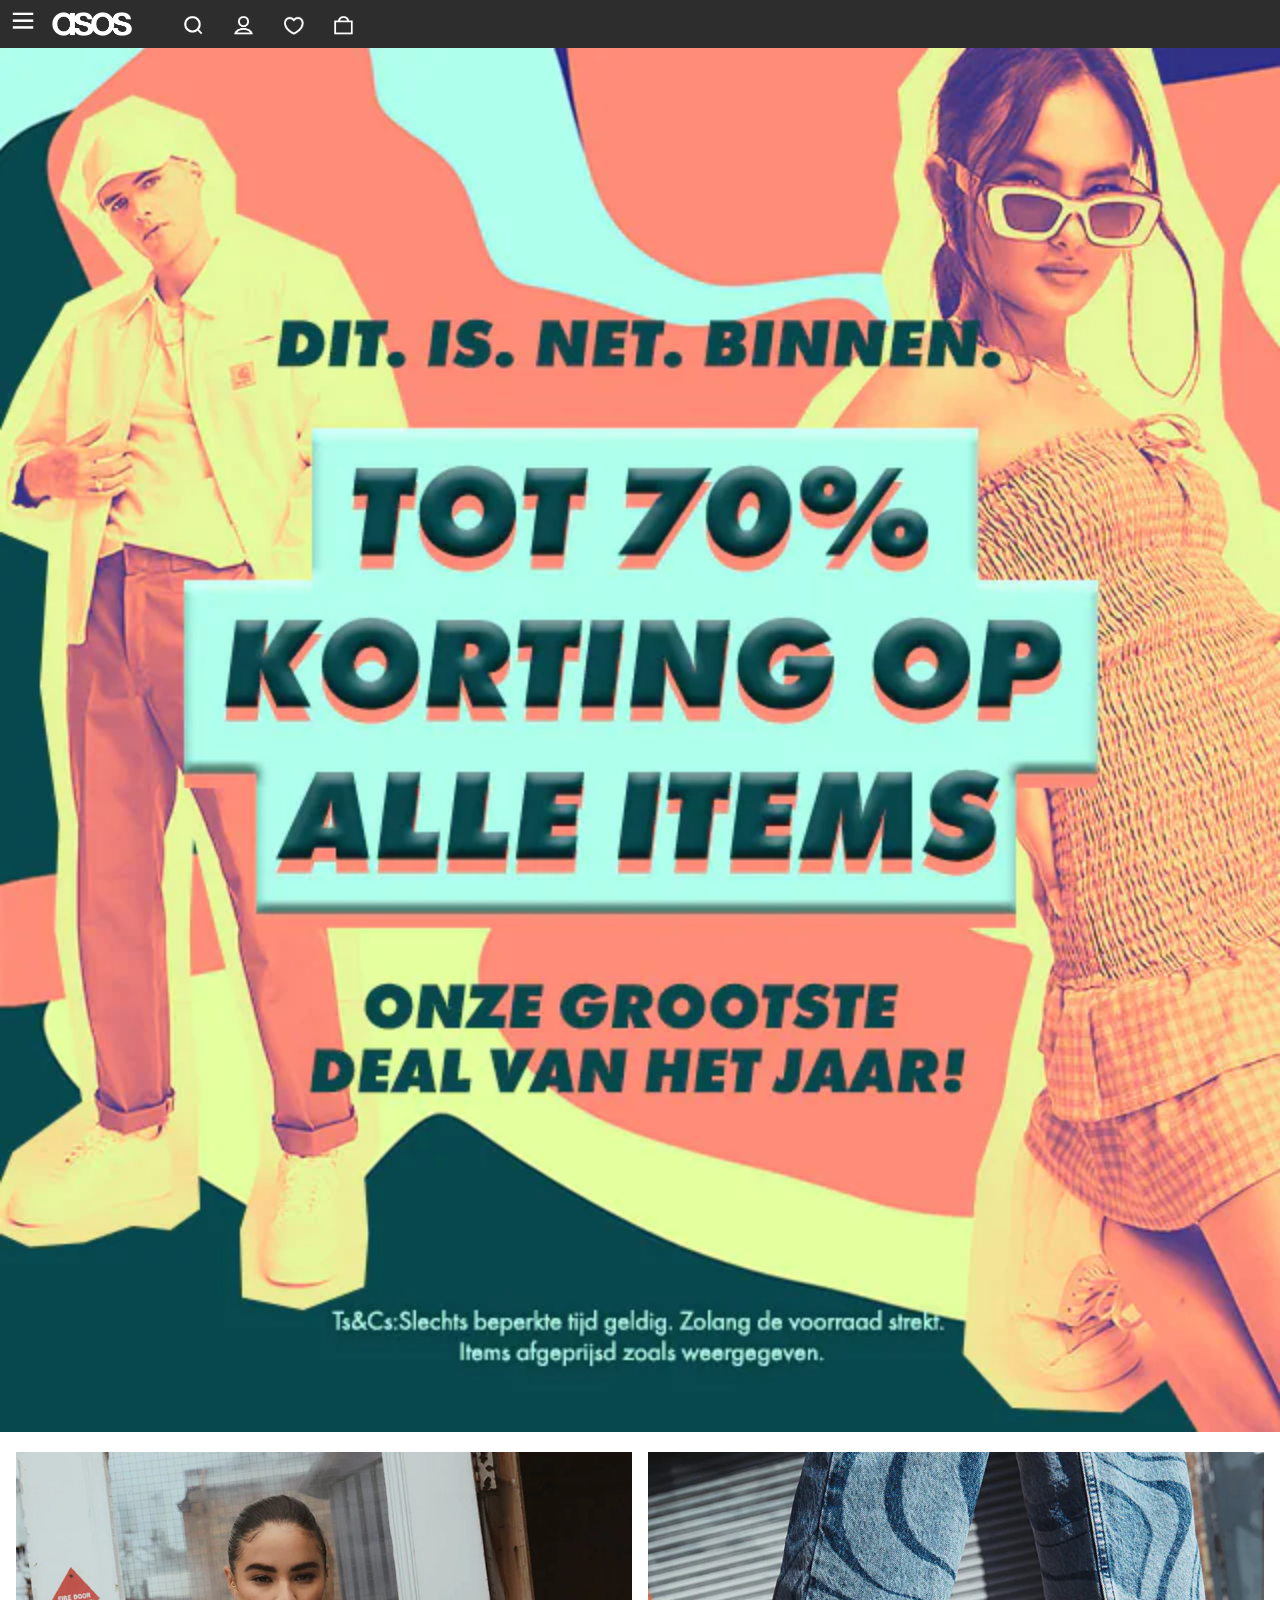
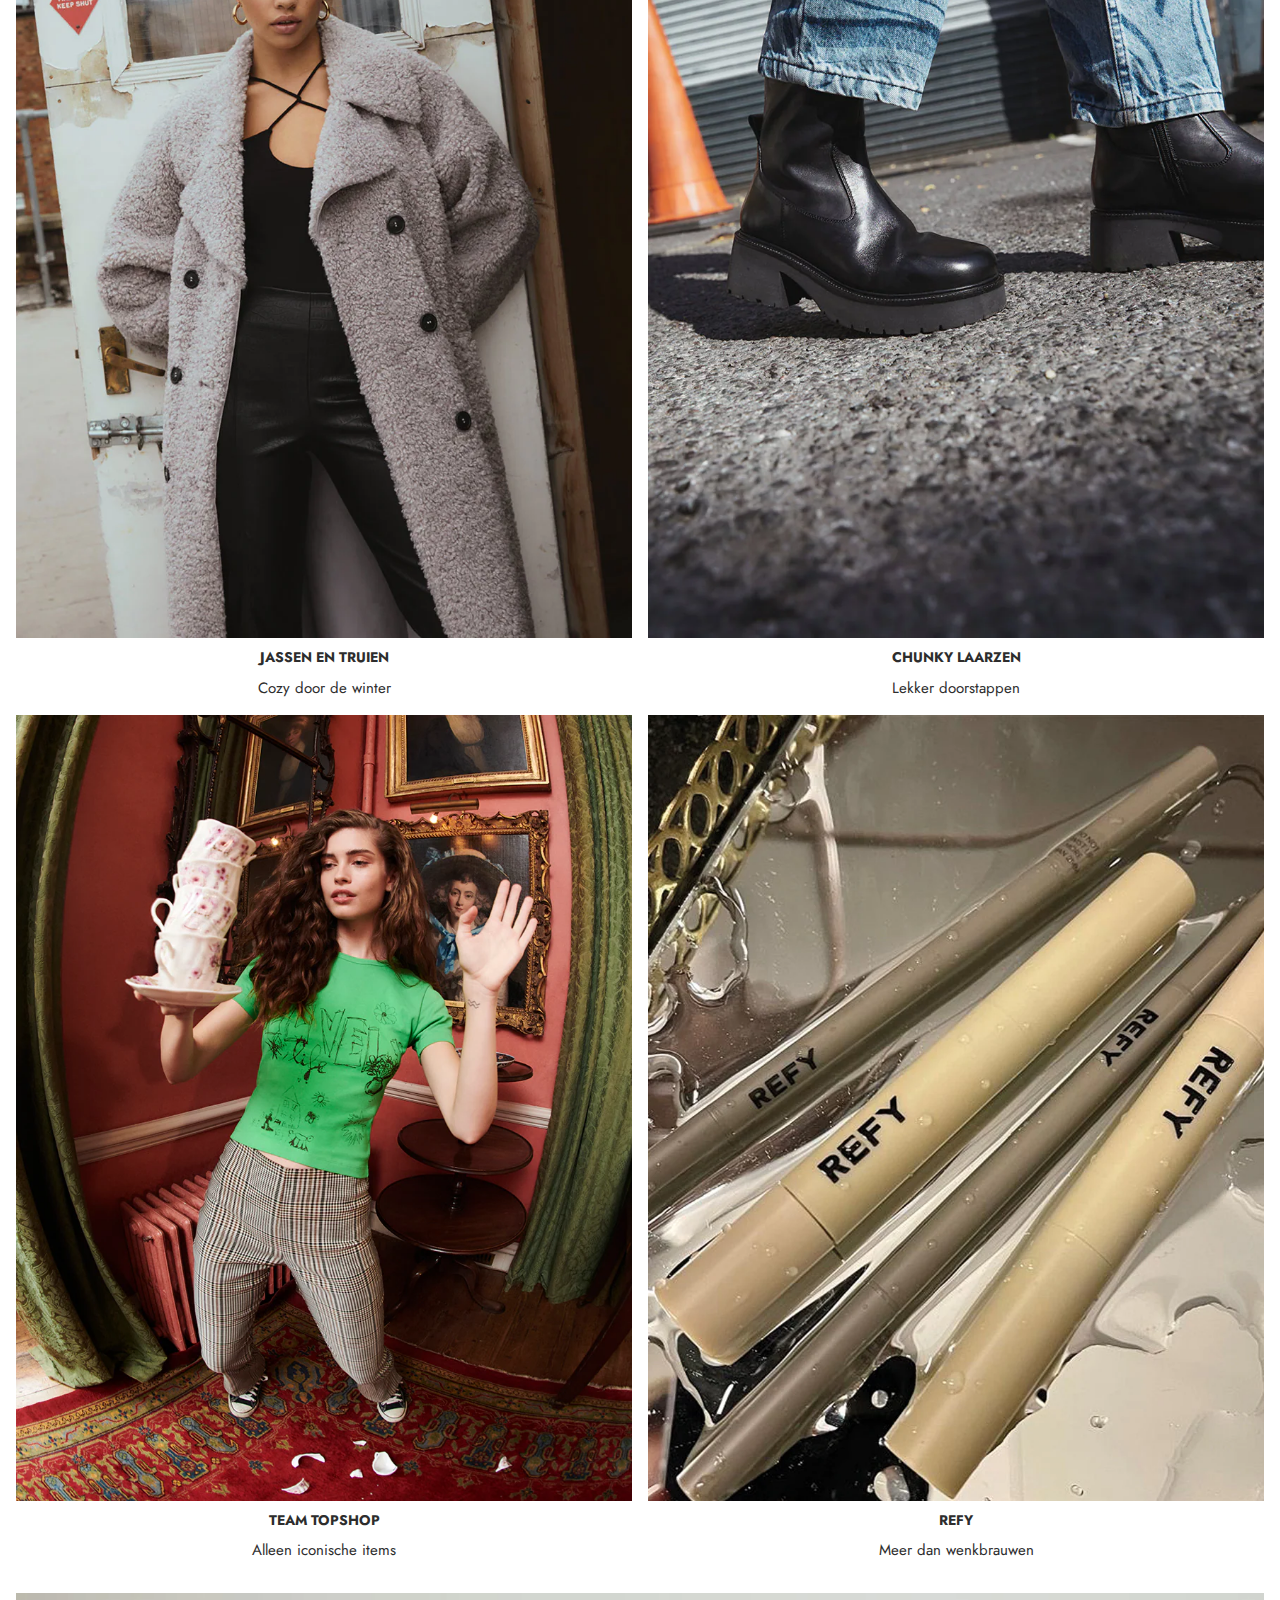
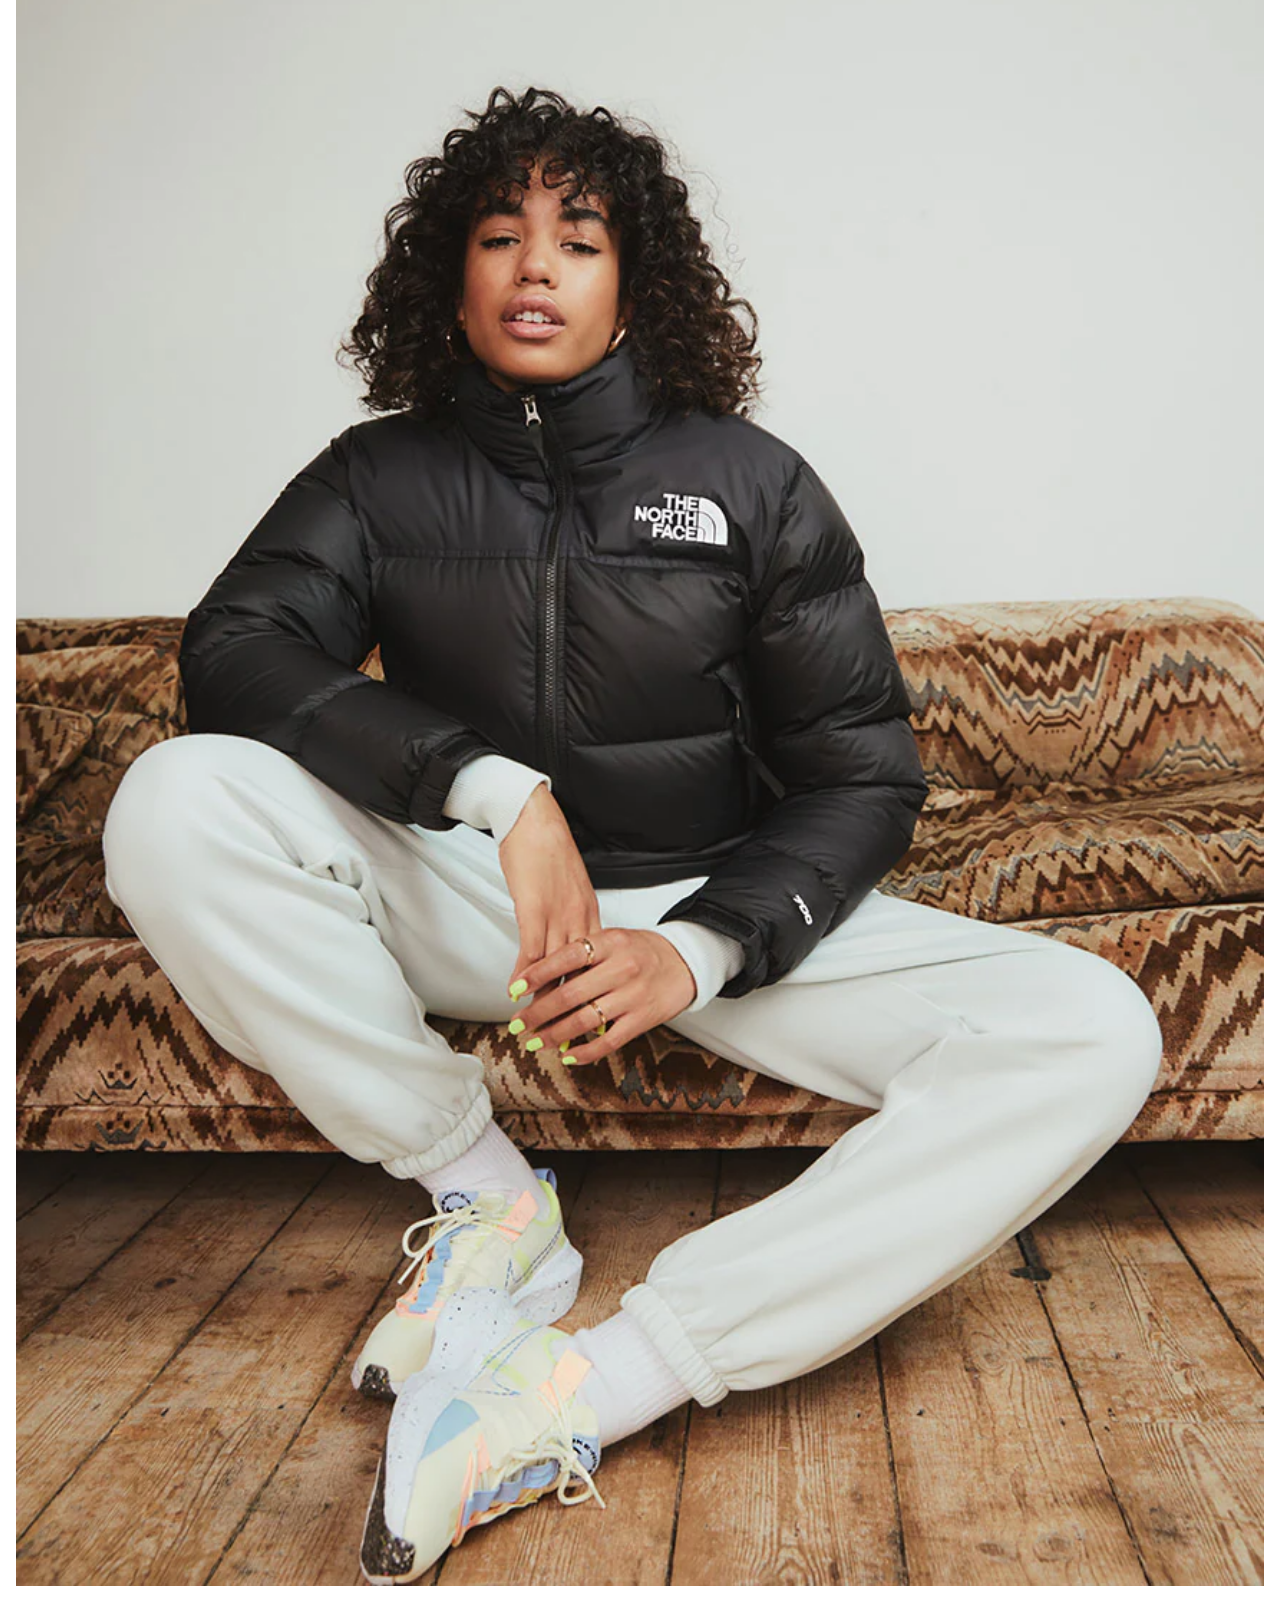
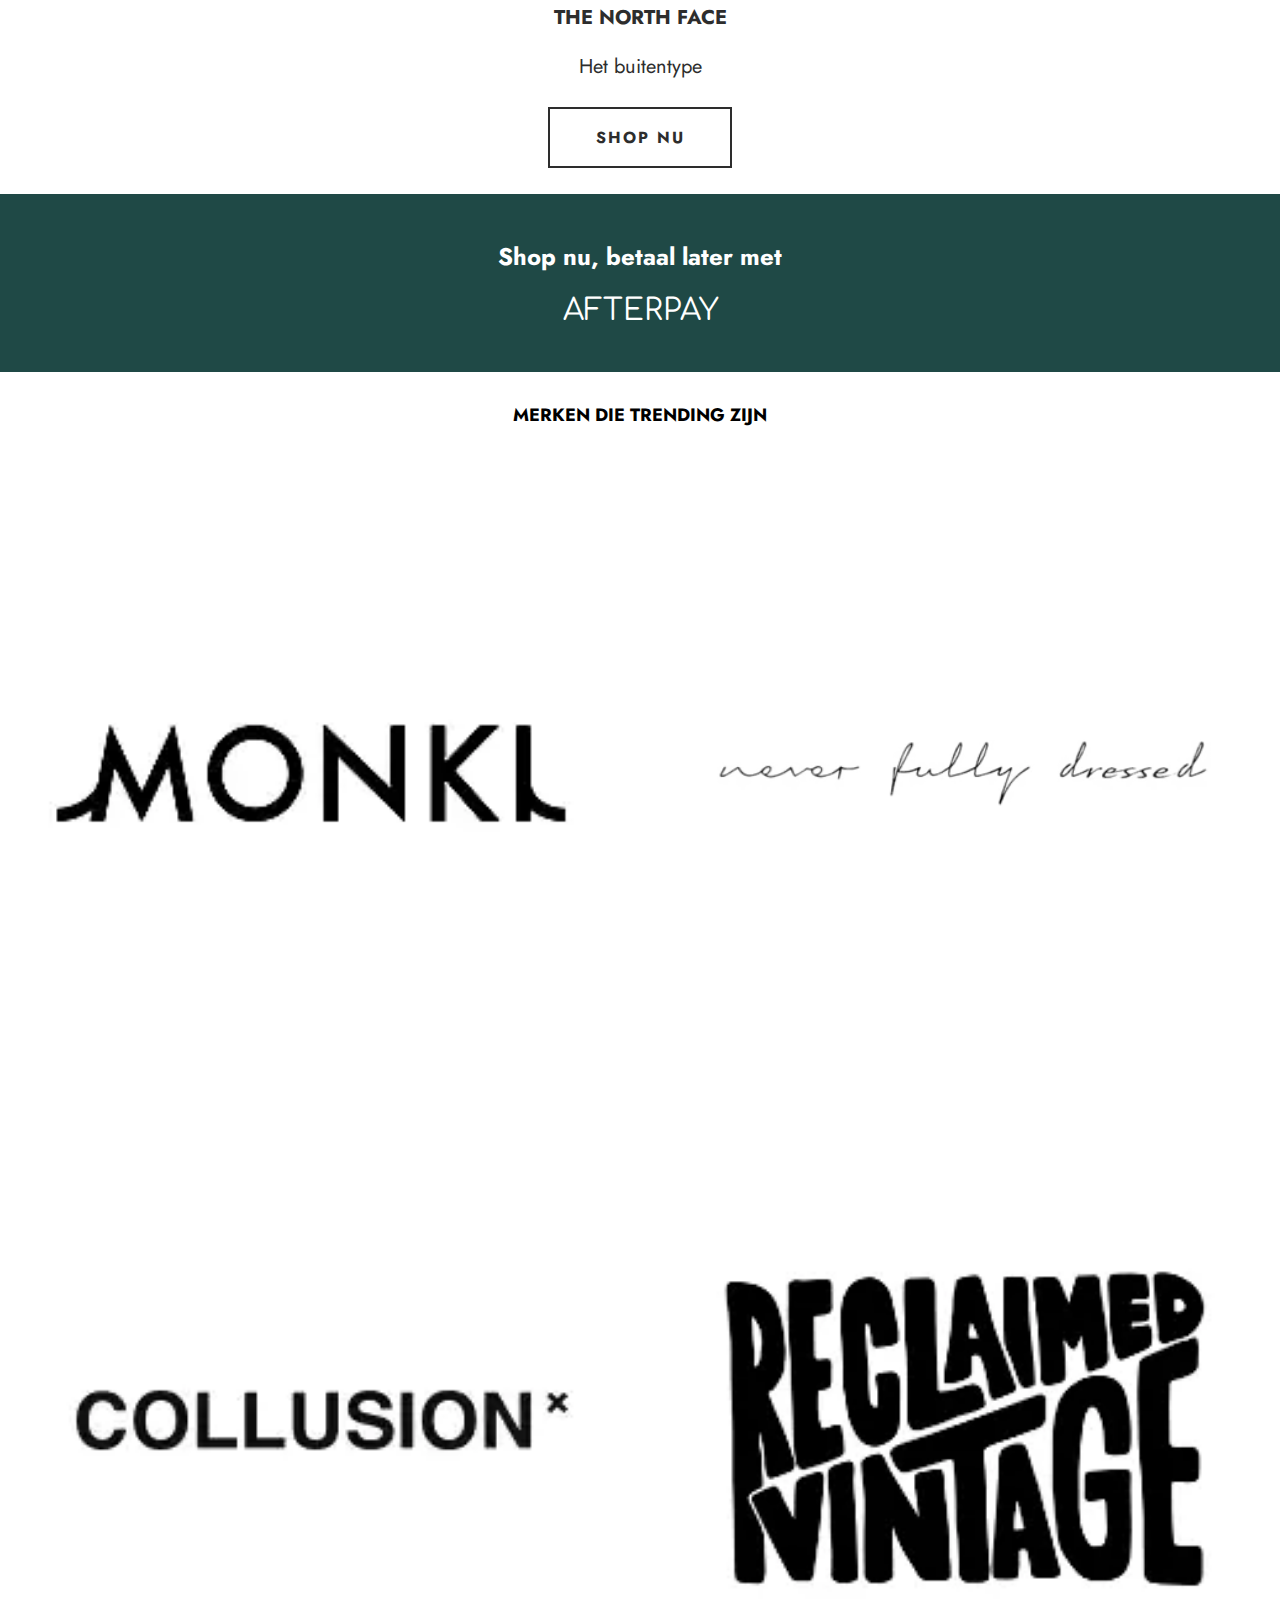
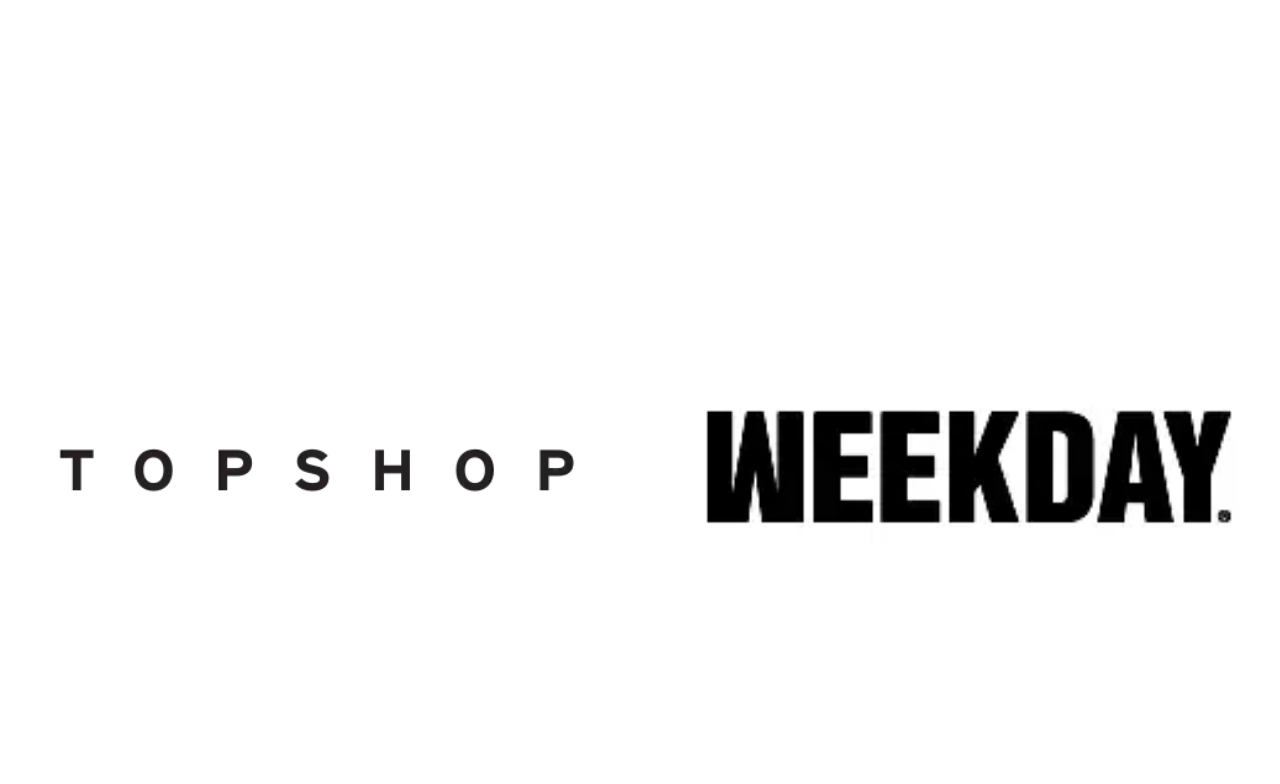
==== index.html @ 7cd79c4d "Add files via upload" ====
<!DOCTYPE html>
<html lang="en">

<head>
    <meta charset="UTF-8">
    <meta http-equiv="X-UA-Compatible" content="IE=edge">
    <meta name="viewport" content="width=device-width, initial-scale=1.0">
    <title>Asos home</title>
    <link rel="stylesheet" href="css/styles.css">
    <link rel="preconnect" href="https://fonts.googleapis.com">
    <link rel="preconnect" href="https://fonts.gstatic.com" crossorigin>
    <link href="https://fonts.googleapis.com/css2?family=Jost:wght@400;700&family=Spartan:wght@400;500&display=swap" rel="stylesheet">
    <link href="https://fonts.googleapis.com/css2?family=Comfortaa:wght@700&display=swap" rel="stylesheet">

</head>
</head>

<body>
    <header>
        <button><img src="images/hamburgermenu.jpg"></button>
        <a href="#"><img src="images/logo.png"></a>



        <nav>
            <ul>
                <li>
                    <a href="#"><img src="images/zoeken.png"></a>
                </li>

                <li>
                    <a href="#"><img src="images/mijnprofiel.png"></a>
                </li>

                <li>
                    <a href="#"><img src="images/favorieten.png"></a>
                </li>

                <li>
                    <a href="#"><img src="images/mandje.png"></a>
                </li>
            </ul>
        </nav>

    </header>

    <main>
        <img src="images/homefoto2.webp">

        <section>
            <ul>
                <li>
                    <h1>JASSEN EN TRUIEN</h1>
                    <p>Cozy door de winter</p>


                    <a href="#"> <img src="images/categorie1.webp"></a>
                </li>

                <li>
                    <h1>CHUNKY LAARZEN</h1>
                    <p>Lekker doorstappen</p>

                    <a href="#"> <img src="images/categorie2.webp"></a>
                </li>

                <li>
                    <h1>TEAM TOPSHOP</h1>
                    <p>Alleen iconische items</p>

                    <a href="#"> <img src="images/categorie3.webp"></a>
                </li>

                <li>
                    <h1>REFY</h1>
                    <p>Meer dan wenkbrauwen</p>

                    <a href="#"> <img src="images/categorie4.webp"></a>
                </li>






        </section>

        <section>
            <img src="images/thenorthface.webp">
            <h1>THE NORTH FACE</h1>
            <p>Het buitentype</p>
            <button>SHOP NU</button>
        </section>

        <section>
            <h2>Shop nu, betaal later met</h2>
            <p>AFTERPAY</p>

        </section>

        <section>
            <h1>MERKEN DIE TRENDING ZIJN</h1>
            <img src="images/monki.webp">
            <img src="images/neverfullydressed.webp">
            <img src="images/collusion.webp">
            <img src="images/reclaimedvintage.webp">
            <img src="images/topshop.webp">
            <img src="images/weekday.webp">
        </section>
    </main>
    <footer>

    </footer>
</body>

</html>
---- css/styles.css ----
body {
                margin: 0;
                padding: 3em 0 0 0;
                box-sizing: border-box;
            }
            
            header {
                position: fixed;
                left: 0;
                right: 0;
                top: 0;
                z-index: 10;
                display: flex;
                background-color: #2d2d2d;
                height: 3em;
            }
            /* logo */
            
            header>a {
                width: 5em;
                margin: 0.75em;
            }
            
            header>a img {
                width: 100%;
                height: auto;
            }
            /* button */
            
            header button {
                appearance: none;
                border: none;
                padding: 0;
                height: 3em;
                width: 3em;
            }
            
            header button img {
                height: 100%;
                width: auto;
            }
            /* utilities menu */
            
            header ul {
                display: flex;
                gap: 50px;
                list-style: none;
                margin: 0.5;
                padding: 0;
                height: 100%;
            }
            
            header ul li {
                height: 80%;
            }
            
            header ul li a {
                display: block;
                height: 100%;
                padding: 70%;
            }
            
            header ul a img {
                position: absolute;
                margin-left: 40px;
                height: 40%;
                width: auto;
            }
            
            main img {
                width: 100%;
                height: auto;
            }
            /* categories */
            
            main section {
                padding: 1em;
            }
            
            main section ul {
                margin: 0;
                padding: 0;
                list-style: none;
                display: grid;
                grid-template-columns: 1fr 1fr;
                gap: 1em;
            }
            
            main section ul li {
                display: flex;
                flex-direction: column-reverse;
            }
            
            main section ul a img {
                width: 100%;
                height: auto;
                display: block;
            }
            
            section:first-of-type h1 {
                font-family: 'Jost', sans-serif;
                color: #2d2d2d;
                font-size: 14px;
                display: flex;
                justify-content: center;
            }
            
            section:first-of-type p {
                font-family: 'Jost', sans-serif;
                color: #2d2d2d;
                font-size: 15px;
                display: flex;
                justify-content: center;
                order: -2;
                margin: 0;
            }
            
            section:nth-of-type(2) h1 {
                display: flex;
                justify-content: center;
                font-size: 20px;
                position: relative;
                font-family: 'Jost', sans-serif;
                color: #2d2d2d;
            }
            
            section:nth-of-type(2) p {
                display: flex;
                justify-content: center;
                font-size: 20px;
                position: relative;
                font-family: 'Jost', sans-serif;
                color: #2d2d2d;
            }
            
            section:nth-of-type(2) button {
                border: 2px solid#2d2d2d;
                margin: 6px 0px 10px;
                padding: 9px 14px;
                background-color: white;
                font-family: 'Jost', sans-serif;
                color: #2d2d2d;
                min-width: 184px;
                min-height: 44px;
                font-size: 16px;
                line-height: 39px;
                font-weight: 700;
                letter-spacing: 2px;
                position: relative;
                left: calc(50% - 92px);
            }
            
            section:nth-of-type(3) {
                background-color: rgb(31, 73, 70);
                padding: 25px;
                font-family: 'Jost', sans-serif;
                color: white;
                display: flex;
                flex-direction: column;
                align-items: center;
            }
            
            section:nth-of-type(3) p {
                font-family: 'Comfortaa', cursive;
                font-size: 30px;
                display: flex;
                justify-content: center;
                margin: 0;
                margin-bottom: 20px;
            }
            
            section:nth-of-type(4) h1 {
                font-size: 18px;
                font-family: 'Jost', sans-serif;
                margin-top: 30px;
                grid-column: 1/-1;
                text-align: center;
            }
            
            section:nth-of-type(4) {
                display: flex;
                margin: 0;
                padding: 0;
                list-style: none;
                display: grid;
                grid-template-columns: 1fr 1fr;
                gap: 1em;
            }
            
            footer {
                background-color: grey;
            }
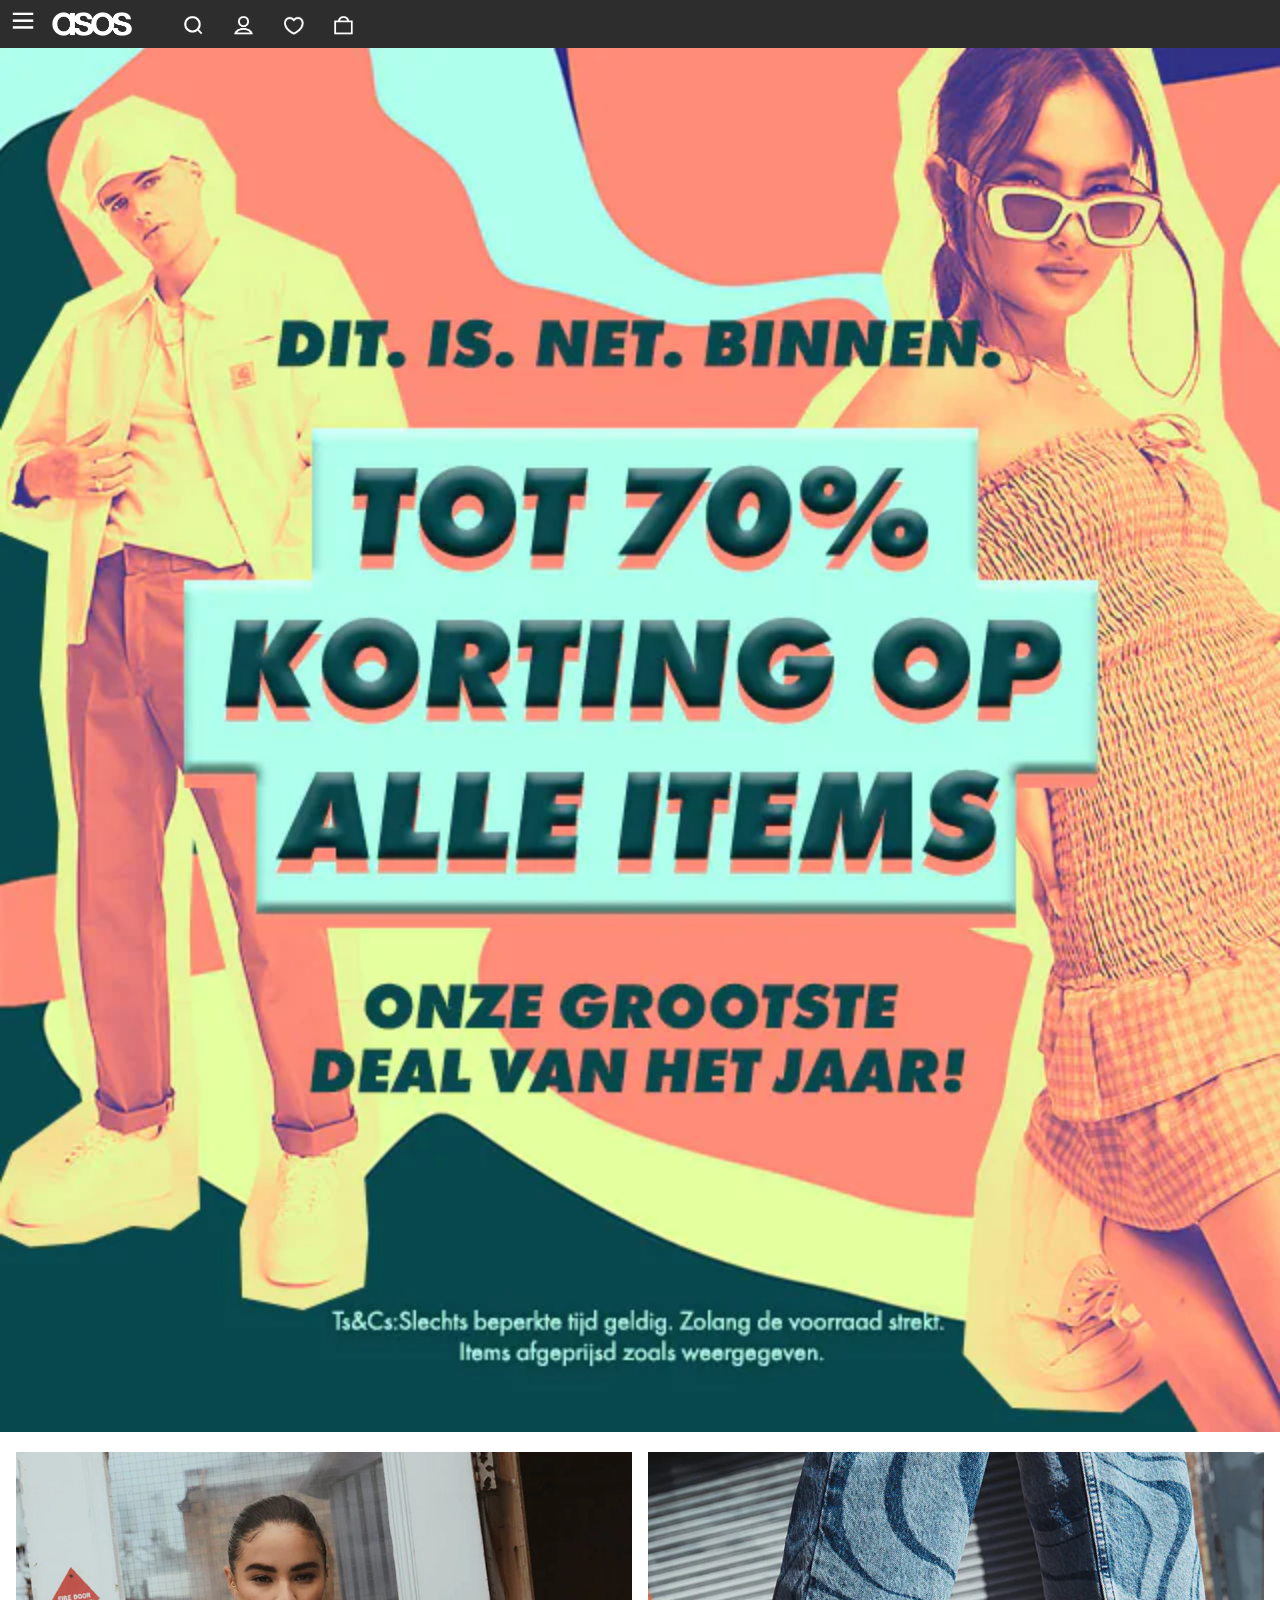
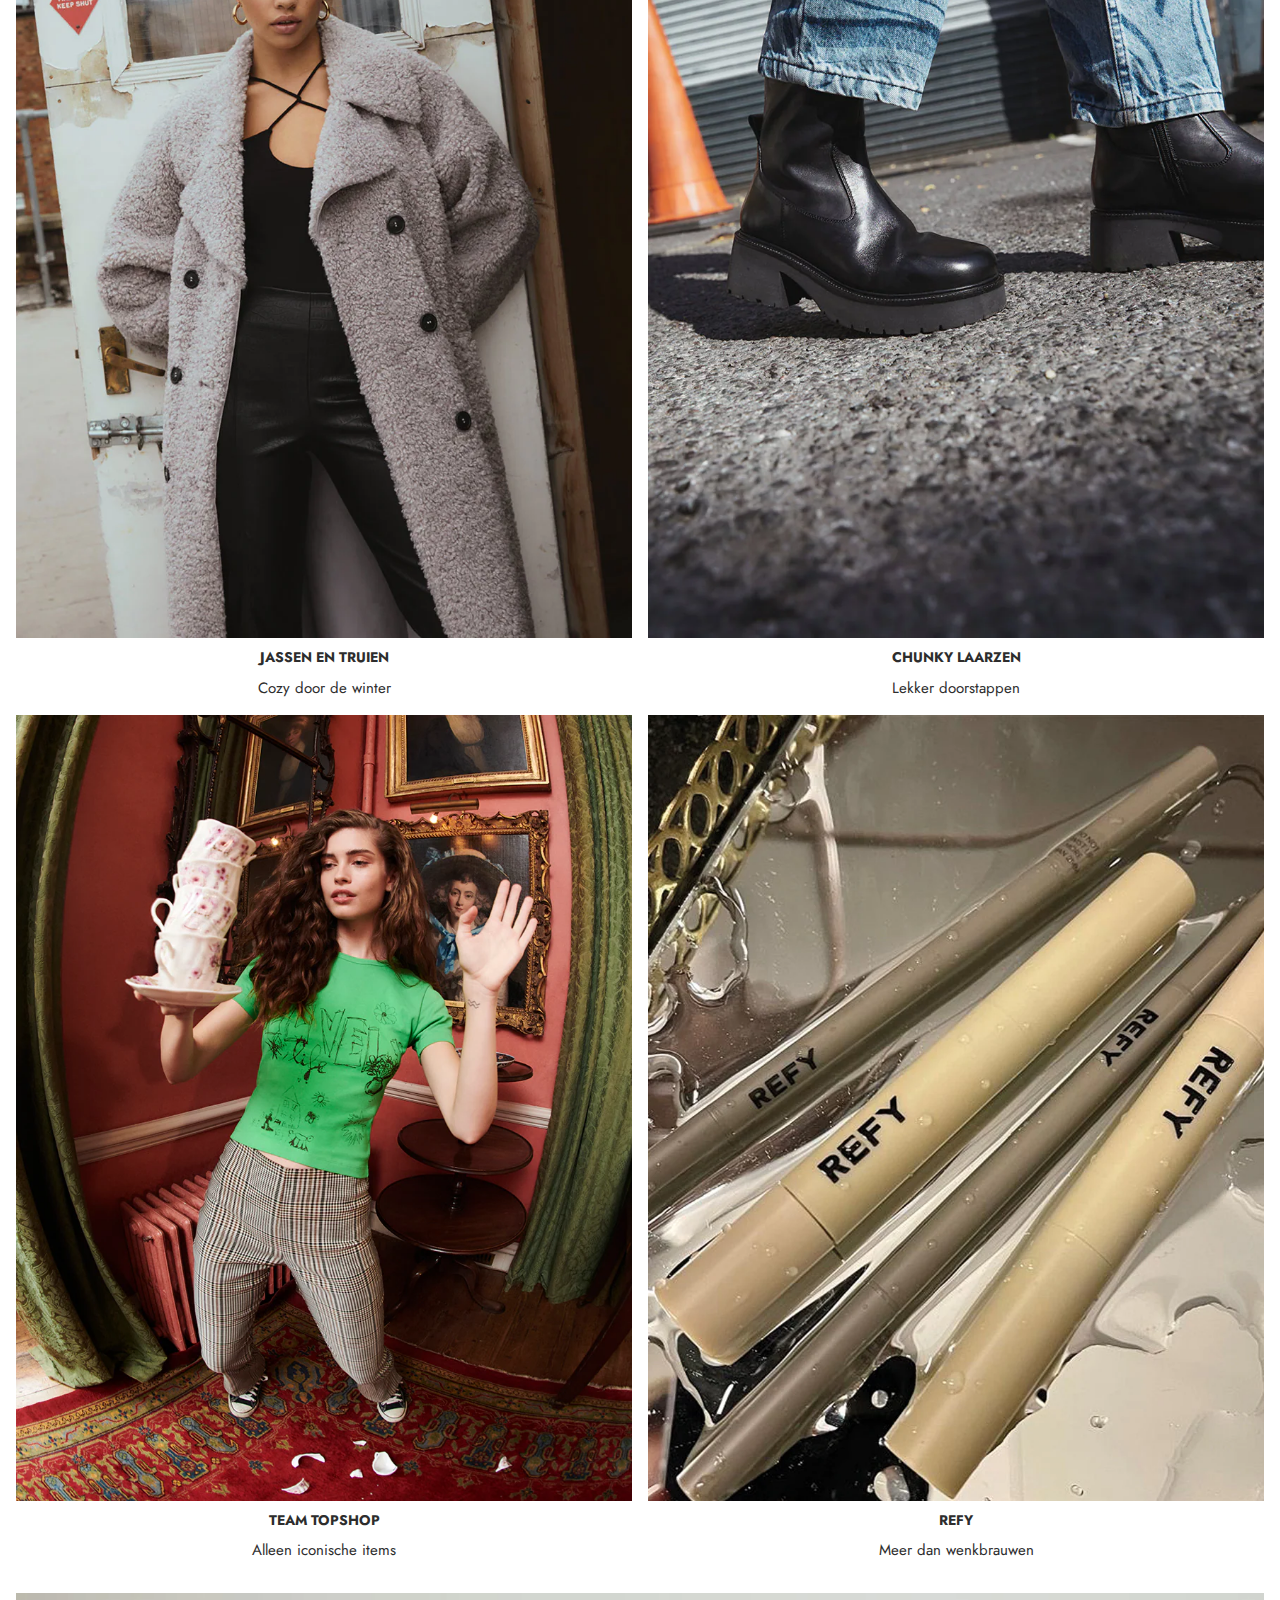
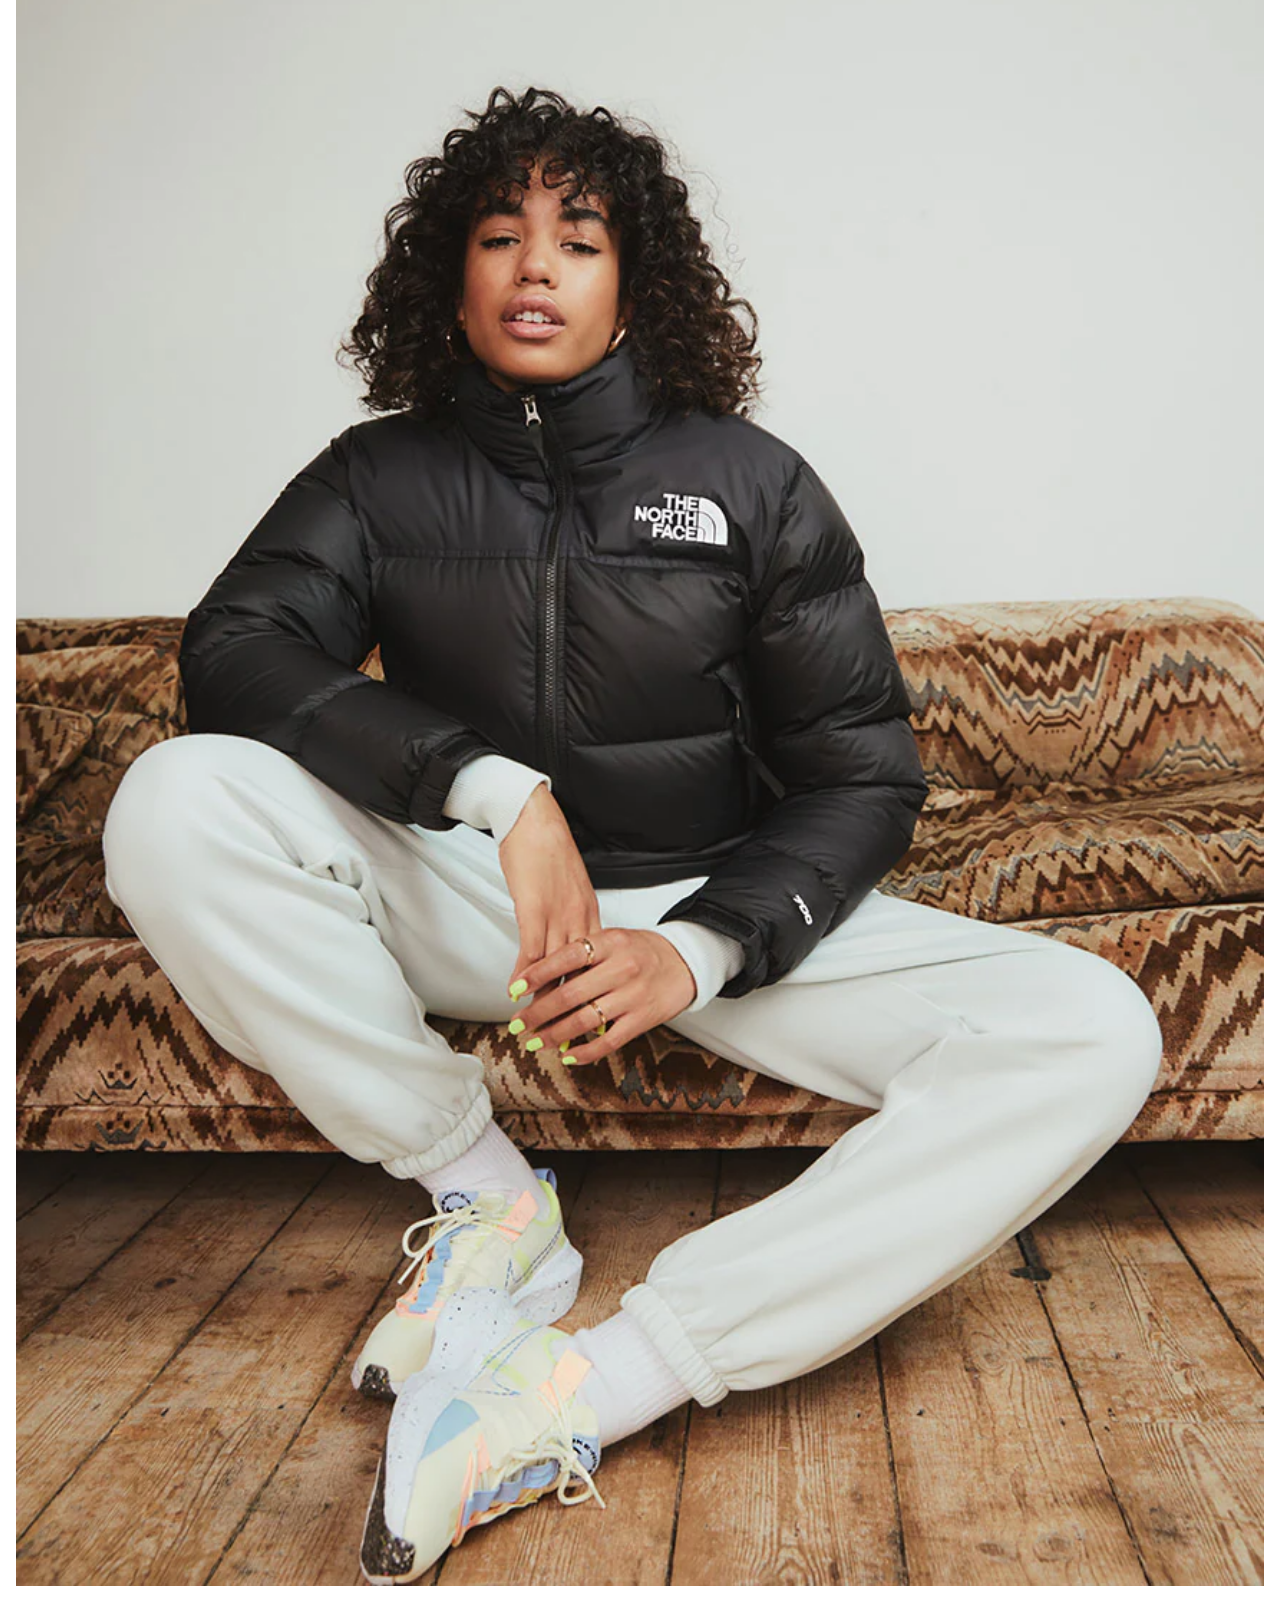
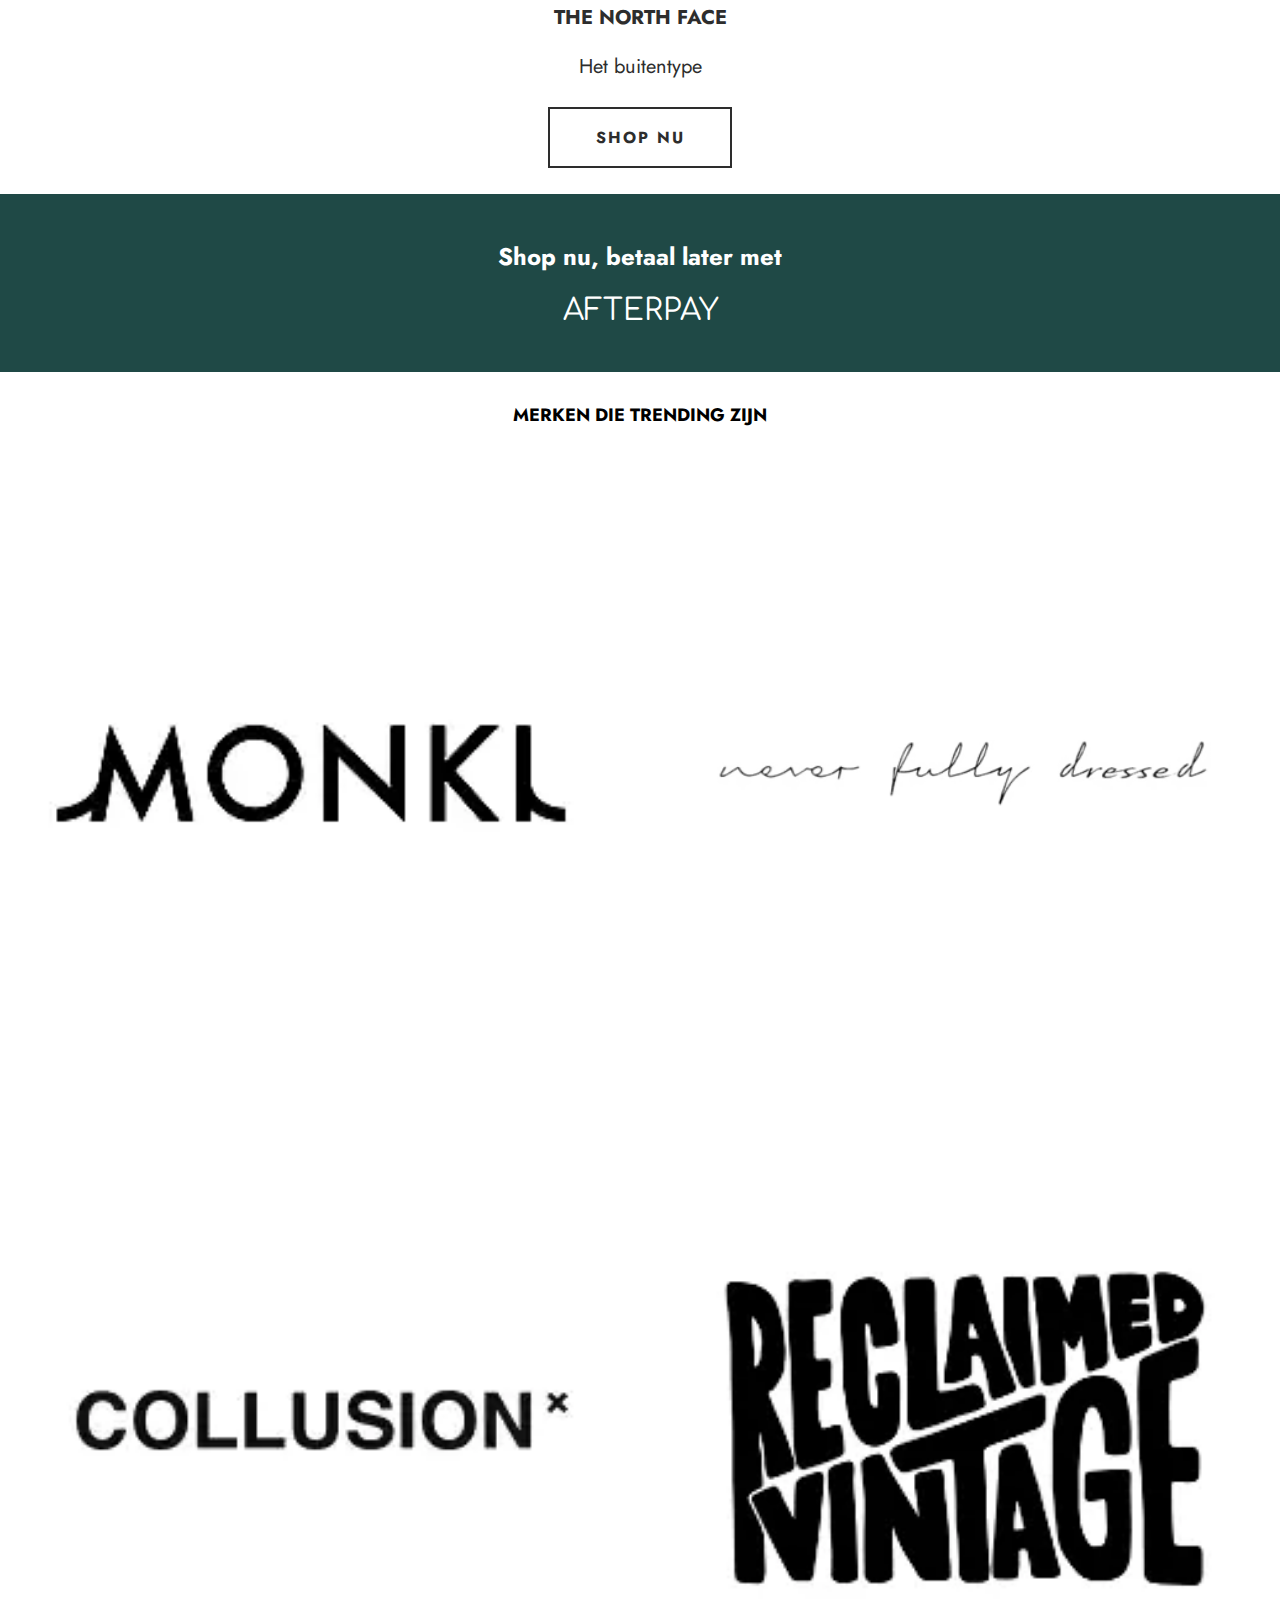
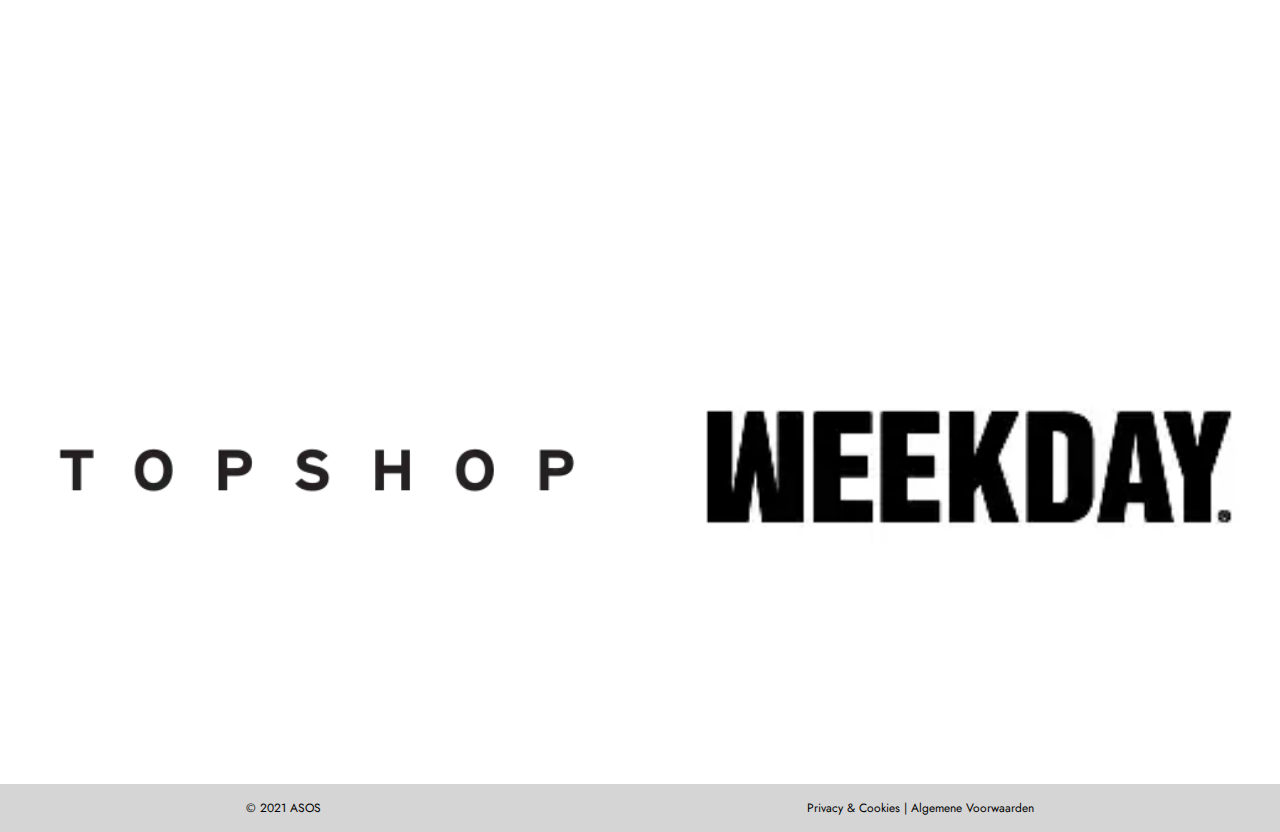
==== commit 20af1e6a: "Add files via upload" ====
--- a/index.html
+++ b/index.html
@@ -7,8 +7,6 @@
     <meta name="viewport" content="width=device-width, initial-scale=1.0">
     <title>Asos home</title>
     <link rel="stylesheet" href="css/styles.css">
-    <link rel="preconnect" href="https://fonts.googleapis.com">
-    <link rel="preconnect" href="https://fonts.gstatic.com" crossorigin>
     <link href="https://fonts.googleapis.com/css2?family=Jost:wght@400;700&family=Spartan:wght@400;500&display=swap" rel="stylesheet">
     <link href="https://fonts.googleapis.com/css2?family=Comfortaa:wght@700&display=swap" rel="stylesheet">
 
@@ -18,7 +16,7 @@
 <body>
     <header>
         <button><img src="images/hamburgermenu.jpg"></button>
-        <a href="#"><img src="images/logo.png"></a>
+        <a href="index.html"><img src="images/logo.png"></a>
 
 
 
@@ -89,7 +87,9 @@
             <img src="images/thenorthface.webp">
             <h1>THE NORTH FACE</h1>
             <p>Het buitentype</p>
-            <button>SHOP NU</button>
+            <a href="product.html"><button>SHOP NU</button></a>
+
+
         </section>
 
         <section>
@@ -109,6 +109,8 @@
         </section>
     </main>
     <footer>
+        <p>© 2021 ASOS</p>
+        <p>Privacy & Cookies | Algemene Voorwaarden</p>
 
     </footer>
 </body>
--- a/css/styles.css
+++ b/css/styles.css
@@ -1,192 +1,422 @@
-            body {
-                margin: 0;
-                padding: 3em 0 0 0;
-                box-sizing: border-box;
-            }
-            
-            header {
-                position: fixed;
-                left: 0;
-                right: 0;
-                top: 0;
-                z-index: 10;
-                display: flex;
-                background-color: #2d2d2d;
-                height: 3em;
-            }
-            /* logo */
-            
-            header>a {
-                width: 5em;
-                margin: 0.75em;
-            }
-            
-            header>a img {
-                width: 100%;
-                height: auto;
-            }
-            /* button */
-            
-            header button {
-                appearance: none;
-                border: none;
-                padding: 0;
-                height: 3em;
-                width: 3em;
-            }
-            
-            header button img {
-                height: 100%;
-                width: auto;
-            }
-            /* utilities menu */
-            
-            header ul {
-                display: flex;
-                gap: 50px;
-                list-style: none;
-                margin: 0.5;
-                padding: 0;
-                height: 100%;
-            }
-            
-            header ul li {
-                height: 80%;
-            }
-            
-            header ul li a {
-                display: block;
-                height: 100%;
-                padding: 70%;
-            }
-            
-            header ul a img {
-                position: absolute;
-                margin-left: 40px;
-                height: 40%;
-                width: auto;
-            }
-            
-            main img {
-                width: 100%;
-                height: auto;
-            }
-            /* categories */
-            
-            main section {
-                padding: 1em;
-            }
-            
-            main section ul {
-                margin: 0;
-                padding: 0;
-                list-style: none;
-                display: grid;
-                grid-template-columns: 1fr 1fr;
-                gap: 1em;
-            }
-            
-            main section ul li {
-                display: flex;
-                flex-direction: column-reverse;
-            }
-            
-            main section ul a img {
-                width: 100%;
-                height: auto;
-                display: block;
-            }
-            
-            section:first-of-type h1 {
-                font-family: 'Jost', sans-serif;
-                color: #2d2d2d;
-                font-size: 14px;
-                display: flex;
-                justify-content: center;
-            }
-            
-            section:first-of-type p {
-                font-family: 'Jost', sans-serif;
-                color: #2d2d2d;
-                font-size: 15px;
-                display: flex;
-                justify-content: center;
-                order: -2;
-                margin: 0;
-            }
-            
-            section:nth-of-type(2) h1 {
-                display: flex;
-                justify-content: center;
-                font-size: 20px;
-                position: relative;
-                font-family: 'Jost', sans-serif;
-                color: #2d2d2d;
-            }
-            
-            section:nth-of-type(2) p {
-                display: flex;
-                justify-content: center;
-                font-size: 20px;
-                position: relative;
-                font-family: 'Jost', sans-serif;
-                color: #2d2d2d;
-            }
-            
-            section:nth-of-type(2) button {
-                border: 2px solid#2d2d2d;
-                margin: 6px 0px 10px;
-                padding: 9px 14px;
-                background-color: white;
-                font-family: 'Jost', sans-serif;
-                color: #2d2d2d;
-                min-width: 184px;
-                min-height: 44px;
-                font-size: 16px;
-                line-height: 39px;
-                font-weight: 700;
-                letter-spacing: 2px;
-                position: relative;
-                left: calc(50% - 92px);
-            }
-            
-            section:nth-of-type(3) {
-                background-color: rgb(31, 73, 70);
-                padding: 25px;
-                font-family: 'Jost', sans-serif;
-                color: white;
-                display: flex;
-                flex-direction: column;
-                align-items: center;
-            }
-            
-            section:nth-of-type(3) p {
-                font-family: 'Comfortaa', cursive;
-                font-size: 30px;
-                display: flex;
-                justify-content: center;
-                margin: 0;
-                margin-bottom: 20px;
-            }
-            
-            section:nth-of-type(4) h1 {
-                font-size: 18px;
-                font-family: 'Jost', sans-serif;
-                margin-top: 30px;
-                grid-column: 1/-1;
-                text-align: center;
-            }
-            
-            section:nth-of-type(4) {
-                display: flex;
-                margin: 0;
-                padding: 0;
-                list-style: none;
-                display: grid;
-                grid-template-columns: 1fr 1fr;
-                gap: 1em;
-            }
-            
-            footer {
-                background-color: grey;
-            }+                                body {
+                                    margin: 0;
+                                    padding: 3em 0 0 0;
+                                    box-sizing: border-box;
+                                }
+                                
+                                header {
+                                    position: fixed;
+                                    left: 0;
+                                    right: 0;
+                                    top: 0;
+                                    z-index: 10;
+                                    display: flex;
+                                    background-color: #2d2d2d;
+                                    height: 3em;
+                                }
+                                /* logo */
+                                
+                                header>a {
+                                    width: 5em;
+                                    margin: 0.75em;
+                                }
+                                
+                                header>a img {
+                                    width: 100%;
+                                    height: auto;
+                                }
+                                /* button */
+                                
+                                header button {
+                                    appearance: none;
+                                    border: none;
+                                    padding: 0;
+                                    height: 3em;
+                                    width: 3em;
+                                }
+                                
+                                header button img {
+                                    height: 100%;
+                                    width: auto;
+                                }
+                                /* utilities menu */
+                                
+                                header ul {
+                                    display: flex;
+                                    gap: 50px;
+                                    list-style: none;
+                                    margin: 0.5;
+                                    padding: 0;
+                                    height: 100%;
+                                }
+                                
+                                header ul li {
+                                    height: 80%;
+                                }
+                                
+                                header ul li a {
+                                    display: block;
+                                    height: 100%;
+                                    padding: 70%;
+                                }
+                                
+                                header ul a img {
+                                    position: absolute;
+                                    margin-left: 40px;
+                                    height: 40%;
+                                    width: auto;
+                                }
+                                
+                                main img {
+                                    width: 100%;
+                                    height: auto;
+                                }
+                                /* categories */
+                                
+                                main section {
+                                    padding: 1em;
+                                }
+                                
+                                main section ul {
+                                    margin: 0;
+                                    padding: 0;
+                                    list-style: none;
+                                    display: grid;
+                                    grid-template-columns: 1fr 1fr;
+                                    gap: 1em;
+                                }
+                                
+                                main section ul li {
+                                    display: flex;
+                                    flex-direction: column-reverse;
+                                }
+                                
+                                main section ul a img {
+                                    width: 100%;
+                                    height: auto;
+                                    display: block;
+                                }
+                                
+                                section:first-of-type h1 {
+                                    font-family: 'Jost', sans-serif;
+                                    color: #2d2d2d;
+                                    font-size: 14px;
+                                    display: flex;
+                                    justify-content: center;
+                                }
+                                
+                                section:first-of-type p {
+                                    font-family: 'Jost', sans-serif;
+                                    color: #2d2d2d;
+                                    font-size: 15px;
+                                    display: flex;
+                                    justify-content: center;
+                                    order: -2;
+                                    margin: 0;
+                                }
+                                
+                                section:nth-of-type(2) h1 {
+                                    display: flex;
+                                    justify-content: center;
+                                    font-size: 20px;
+                                    position: relative;
+                                    font-family: 'Jost', sans-serif;
+                                    color: #2d2d2d;
+                                }
+                                
+                                section:nth-of-type(2) p {
+                                    display: flex;
+                                    justify-content: center;
+                                    font-size: 20px;
+                                    position: relative;
+                                    font-family: 'Jost', sans-serif;
+                                    color: #2d2d2d;
+                                }
+                                
+                                section:nth-of-type(2) button {
+                                    border: 2px solid#2d2d2d;
+                                    margin: 6px 0px 10px;
+                                    padding: 9px 14px;
+                                    background-color: white;
+                                    font-family: 'Jost', sans-serif;
+                                    color: #2d2d2d;
+                                    min-width: 184px;
+                                    min-height: 44px;
+                                    font-size: 16px;
+                                    line-height: 39px;
+                                    font-weight: 700;
+                                    letter-spacing: 2px;
+                                    position: relative;
+                                    left: calc(50% - 92px);
+                                }
+                                
+                                section:nth-of-type(2) button:hover {
+                                    background-color: black;
+                                    border: 2px solid black;
+                                    color: white;
+                                }
+                                
+                                section:nth-of-type(2) button:active {
+                                    background-color: black;
+                                    border: 2px solid black;
+                                    color: white;
+                                }
+                                
+                                section:nth-of-type(3) {
+                                    background-color: rgb(31, 73, 70);
+                                    padding: 25px;
+                                    font-family: 'Jost', sans-serif;
+                                    color: white;
+                                    display: flex;
+                                    flex-direction: column;
+                                    align-items: center;
+                                }
+                                
+                                section:nth-of-type(3) p {
+                                    font-family: 'Comfortaa', cursive;
+                                    font-size: 30px;
+                                    display: flex;
+                                    justify-content: center;
+                                    margin: 0;
+                                    margin-bottom: 20px;
+                                }
+                                
+                                section:last-of-type h1 {
+                                    font-size: 18px;
+                                    font-family: 'Jost', sans-serif;
+                                    margin-top: 30px;
+                                    grid-column: 1/-1;
+                                    text-align: center;
+                                }
+                                
+                                section:last-of-type {
+                                    display: flex;
+                                    margin: 0;
+                                    padding: 0;
+                                    list-style: none;
+                                    display: grid;
+                                    grid-template-columns: 1fr 1fr;
+                                    gap: 1em;
+                                }
+                                
+                                footer {
+                                    background-color: rgb(213, 213, 213);
+                                    padding: 3px;
+                                    display: flex;
+                                    vertical-align: baseline;
+                                    justify-content: space-around;
+                                }
+                                
+                                footer p {
+                                    font-family: 'Jost', sans-serif;
+                                    font-size: 12px;
+                                }
+                                /* product pagina */
+                                /******************************/
+                                /* DE CAROCARROUSEL CONTAINER */
+                                /******************************/
+                                
+                                .caroCarrousel {
+                                    /* basis waarden die door de hele carrousel gebruikt worden */
+                                    /* kun je zelf aanpassen */
+                                    position: relative;
+                                    outline: none;
+                                    padding: 0;
+                                    margin: 0;
+                                }
+                                /************************************/
+                                /* de carrousel elementen container */
+                                
+                                .caroCarrousel>ul {
+                                    margin: 0;
+                                    padding: 0;
+                                    list-style: none;
+                                    display: flex;
+                                    /* handmatig scrollen is mogelijk */
+                                    overflow: hidden;
+                                }
+                                /**************************/
+                                /* de carrousel elementen */
+                                
+                                .caroCarrousel>ul li {
+                                    flex-basis: 100%;
+                                    flex-shrink: 0;
+                                }
+                                /****************/
+                                /* DE BOLLETJES */
+                                /****************/
+                                /* de bolletjes container */
+                                
+                                .caroCarrousel nav ul {
+                                    position: absolute;
+                                    left: 2em;
+                                    right: 2em;
+                                    bottom: 0;
+                                    margin: 0;
+                                    padding: 2em;
+                                    list-style: none;
+                                    display: flex;
+                                    flex-wrap: wrap;
+                                    justify-content: center;
+                                }
+                                /* de bolletjes wrapper */
+                                
+                                .caroCarrousel nav li {
+                                    margin: .25em;
+                                    padding: 0;
+                                }
+                                /* de bolletjes */
+                                
+                                .caroCarrousel>nav a {
+                                    display: block;
+                                    width: 10px;
+                                    height: 10px;
+                                    background-color: rgba(255, 255, 255, 0.8);
+                                    border-radius: 25px;
+                                    border: 1px solid rgba(153, 153, 153, 0.8);
+                                }
+                                
+                                .caroCarrousel>nav a:hover,
+                                .caroCarrousel>nav a:focus {
+                                    border: 1px solid rgba(255, 255, 255, 0.8);
+                                    background-color: rgba(56, 56, 56, 0.8);
+                                }
+                                
+                                #productpagina main section:nth-of-type(2) h1 {
+                                    color: #2d2d2d;
+                                    font-style: normal;
+                                    font-weight: 10;
+                                    font-size: 20px;
+                                    line-height: 1.3;
+                                    letter-spacing: 1.3px;
+                                    padding-bottom: 12px;
+                                    display: inline-block;
+                                    max-width: 95%;
+                                    text-align: left;
+                                    padding: 20px 0px 12px 2px;
+                                    margin: auto;
+                                }
+                                
+                                #productpagina main section:nth-of-type(2) img {
+                                    width: 17px;
+                                    height: 20px;
+                                    position: absolute;
+                                    right: 10px;
+                                    margin: 22px 0px 0px;
+                                }
+                                
+                                #productpagina main section:nth-of-type(2) h2 {
+                                    color: #2d2d2d;
+                                    font-family: 'Jost', sans-serif;
+                                    font-size: 17.5px;
+                                    display: flex;
+                                    margin: 5px;
+                                    position: relative;
+                                    top: -10px;
+                                }
+                                
+                                #productpagina main section:nth-of-type(3) {
+                                    color: #2d2d2d;
+                                    background-color: #cde2f5;
+                                    background-image: url([data-uri]);
+                                    background-repeat: no-repeat;
+                                    background-position: 18px 15px;
+                                    margin-top: -10px;
+                                    margin-left: 10px;
+                                    margin-right: 10px;
+                                    padding: 10px 10px 15px 56px;
+                                }
+                                
+                                #productpagina main section:nth-of-type(3) p {
+                                    color: #2d2d2d;
+                                    font-family: 'Jost', sans-serif;
+                                    font-size: 15px;
+                                    padding: 0;
+                                    margin: 0;
+                                    display: block;
+                                }
+                                
+                                #productpagina main section:nth-of-type(4) p strong {
+                                    color: #2d2d2d;
+                                    font-family: 'Jost', sans-serif;
+                                    font-size: 13px;
+                                    line-height: 1.7;
+                                    letter-spacing: 1.7px;
+                                    text-transform: uppercase;
+                                    padding-right: 6px;
+                                }
+                                
+                                #productpagina main section:nth-of-type(4) p {
+                                    font-size: 14px;
+                                    color: #2d2d2d;
+                                    font-family: 'Jost', sans-serif;
+                                    margin: 0;
+                                    position: relative;
+                                }
+                                
+                                #productpagina main section:nth-of-type(5) p {
+                                    color: #2d2d2d;
+                                    font-family: 'Jost', sans-serif;
+                                    font-size: 13px;
+                                    line-height: 1.7;
+                                    letter-spacing: 1.7px;
+                                    text-transform: uppercase;
+                                    margin: auto;
+                                    position: relative;
+                                    top: -10px;
+                                }
+                                
+                                #productpagina main section:nth-of-type(6) img {
+                                    width: 22px;
+                                    height: auto;
+                                    position: relative;
+                                    top: -65px;
+                                    left: 133px;
+                                }
+                                
+                                #productpagina main section:nth-of-type(6) p {
+                                    color: #2d2d2d;
+                                    font-family: 'Jost', sans-serif;
+                                    font-size: 14px;
+                                    font-weight: 400;
+                                    line-height: normal;
+                                    text-decoration: underline;
+                                    width: 100;
+                                    position: relative;
+                                    margin-left: 162px;
+                                    margin-top: -90px;
+                                }
+                                
+                                #productpagina main section:nth-of-type(7) select {
+                                    color: #2D2D2D;
+                                    border: solid 1px #999;
+                                    font-family: 'Jost', sans-serif;
+                                    font-size: 16px;
+                                    line-height: 1.5;
+                                    letter-spacing: 0.4px;
+                                    padding-top: 5px;
+                                    padding-bottom: 5px;
+                                    padding-left: 5px;
+                                    outline: none;
+                                    position: relative;
+                                    left: 1px;
+                                    top: -65px;
+                                    width: 341px;
+                                }
+                                
+                                #productpagina main section:nth-of-type(8) button {
+                                    background-color: #018849;
+                                    font-family: 'Jost', sans-serif;
+                                    color: white;
+                                    border: none;
+                                    letter-spacing: 2px;
+                                    height: 41px;
+                                    text-transform: uppercase;
+                                    font-weight: 700;
+                                    font-size: 14px;
+                                    text-align: center;
+                                    width: 260px;
+                                    position: relative;
+                                    left: 17px;
+                                    top: -55px;
+                                }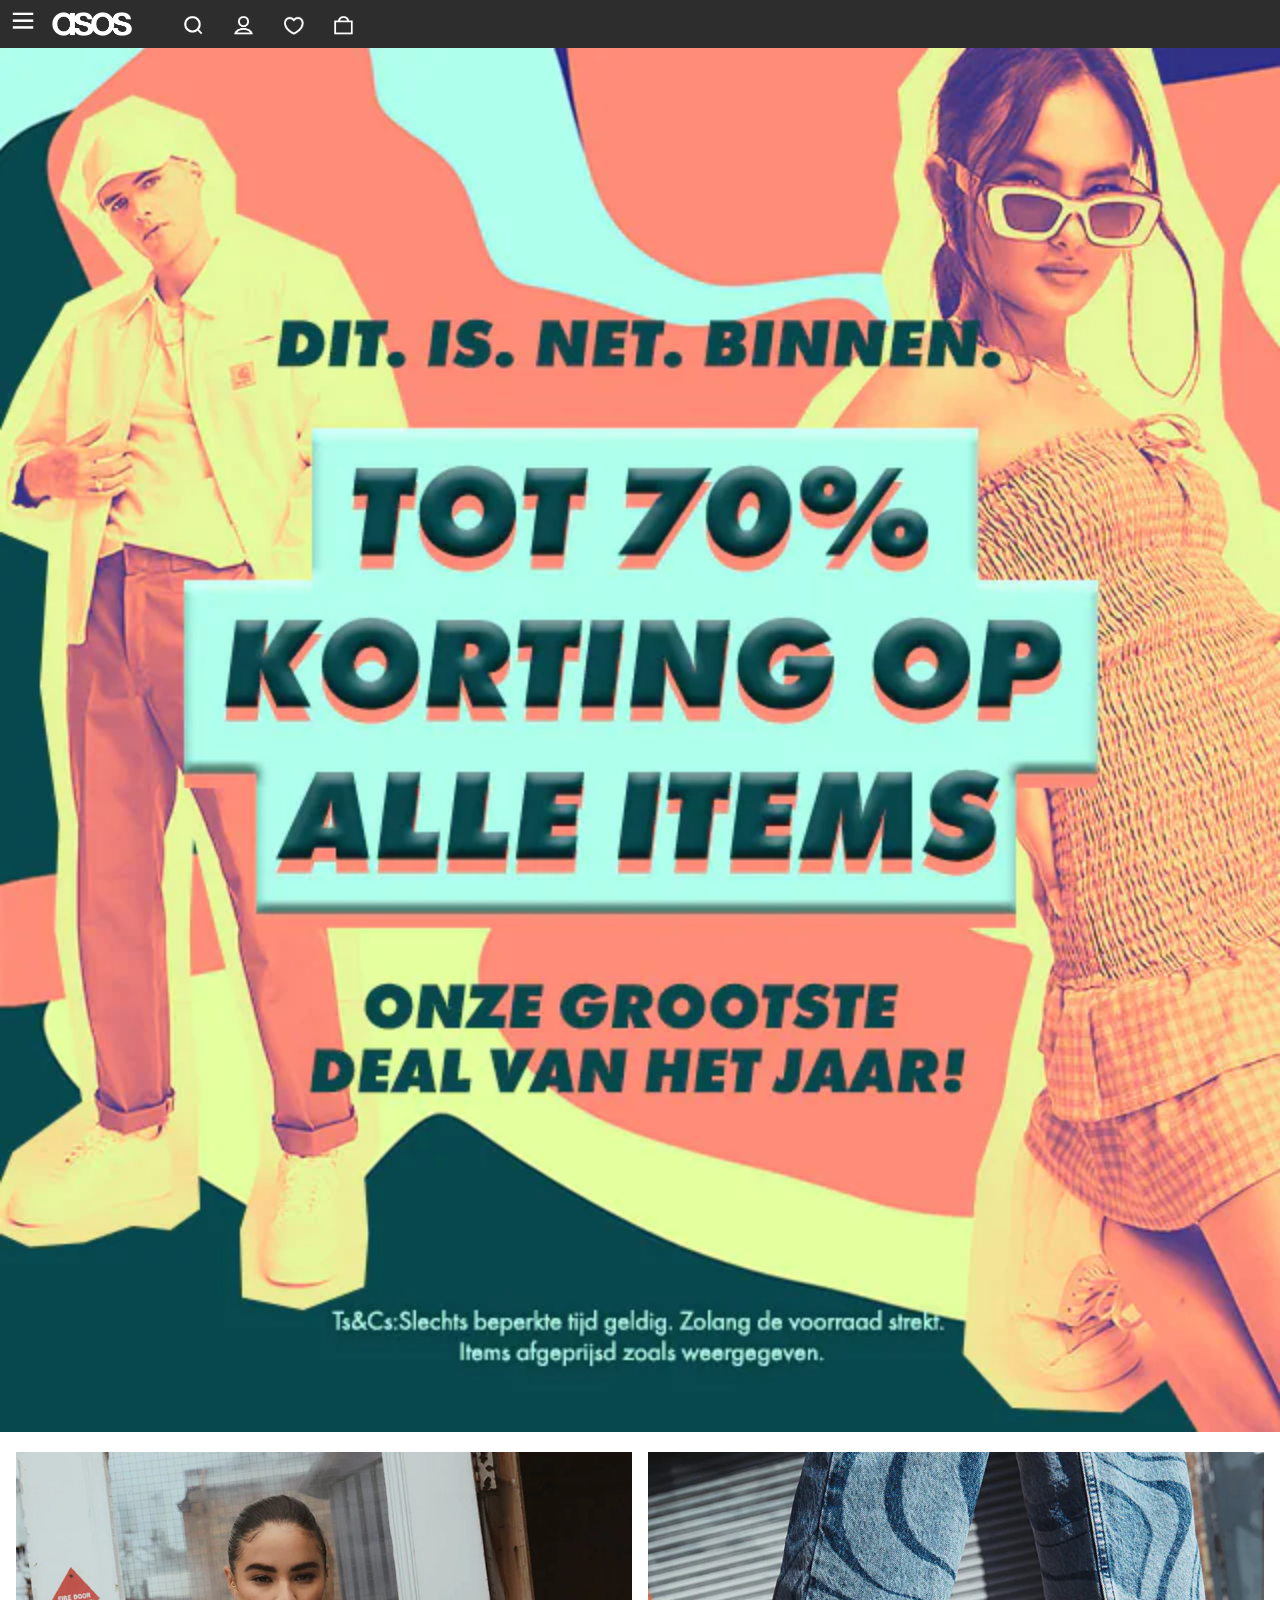
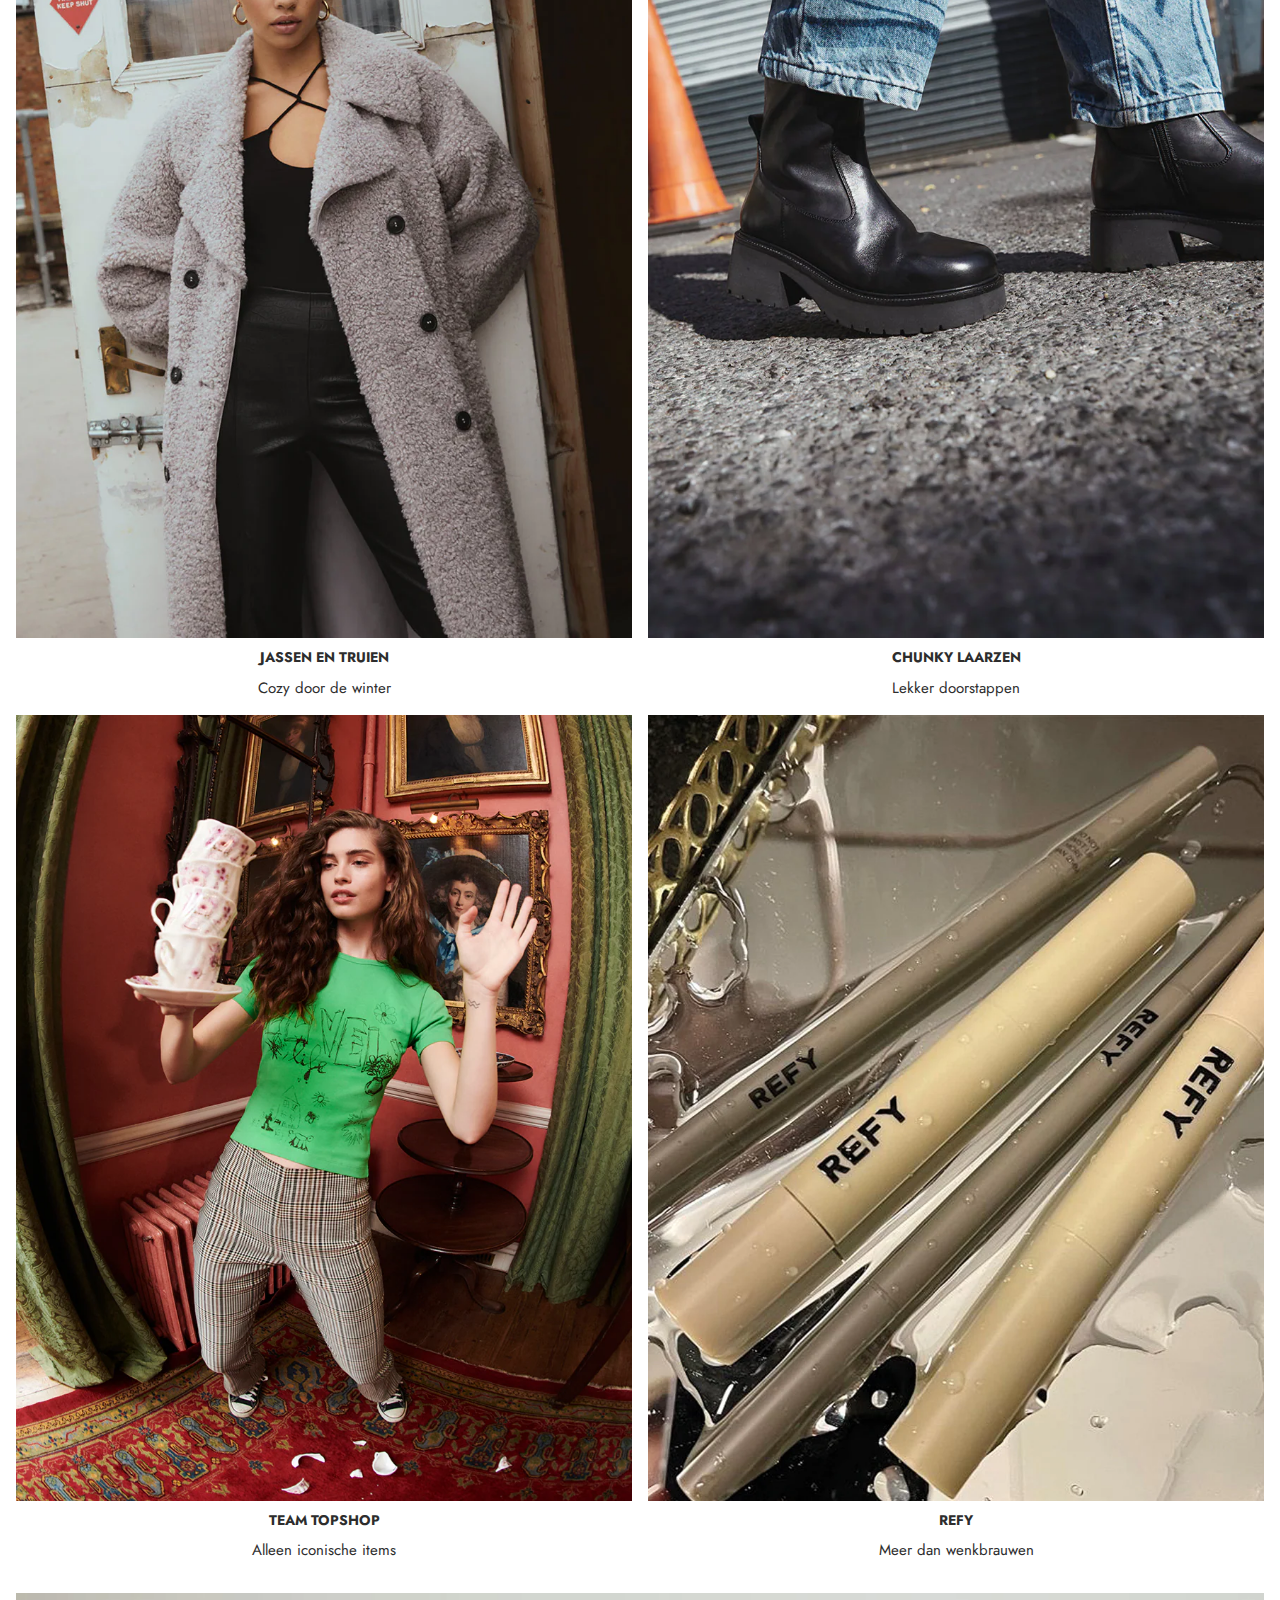
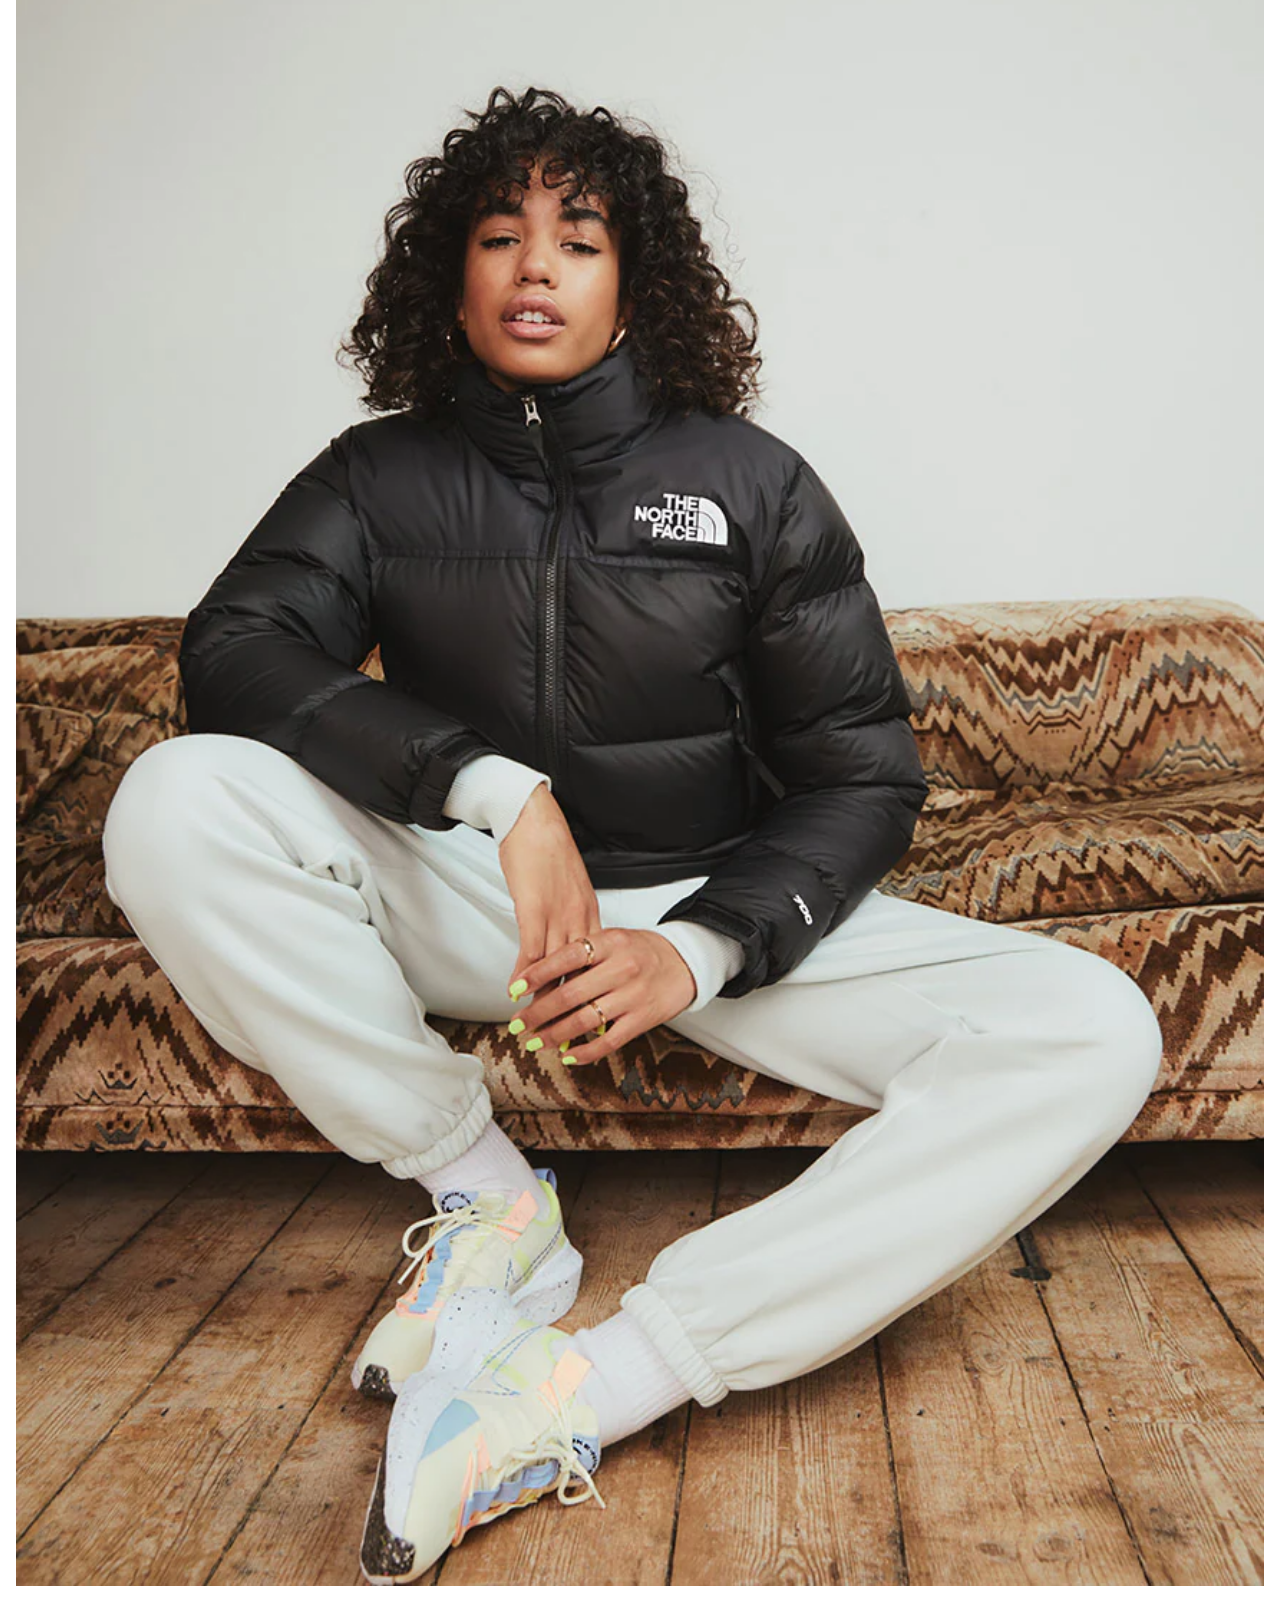
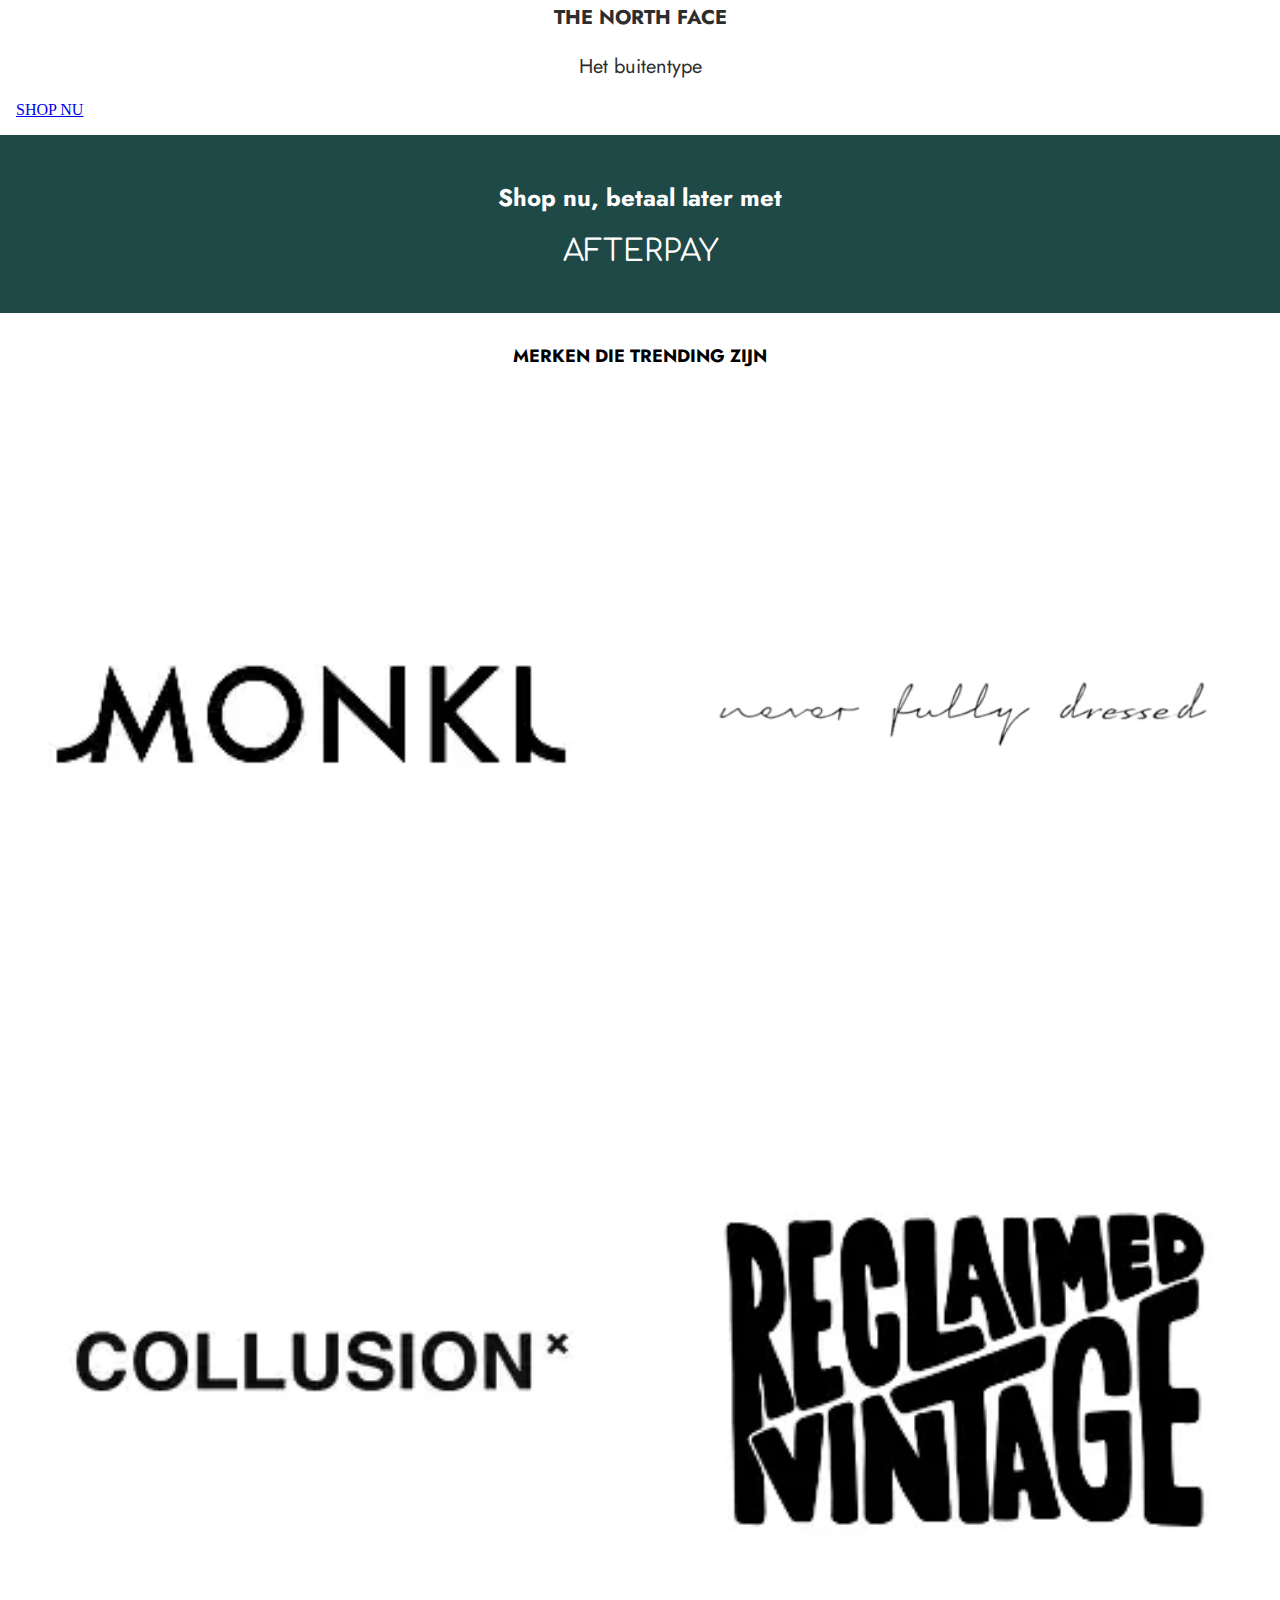
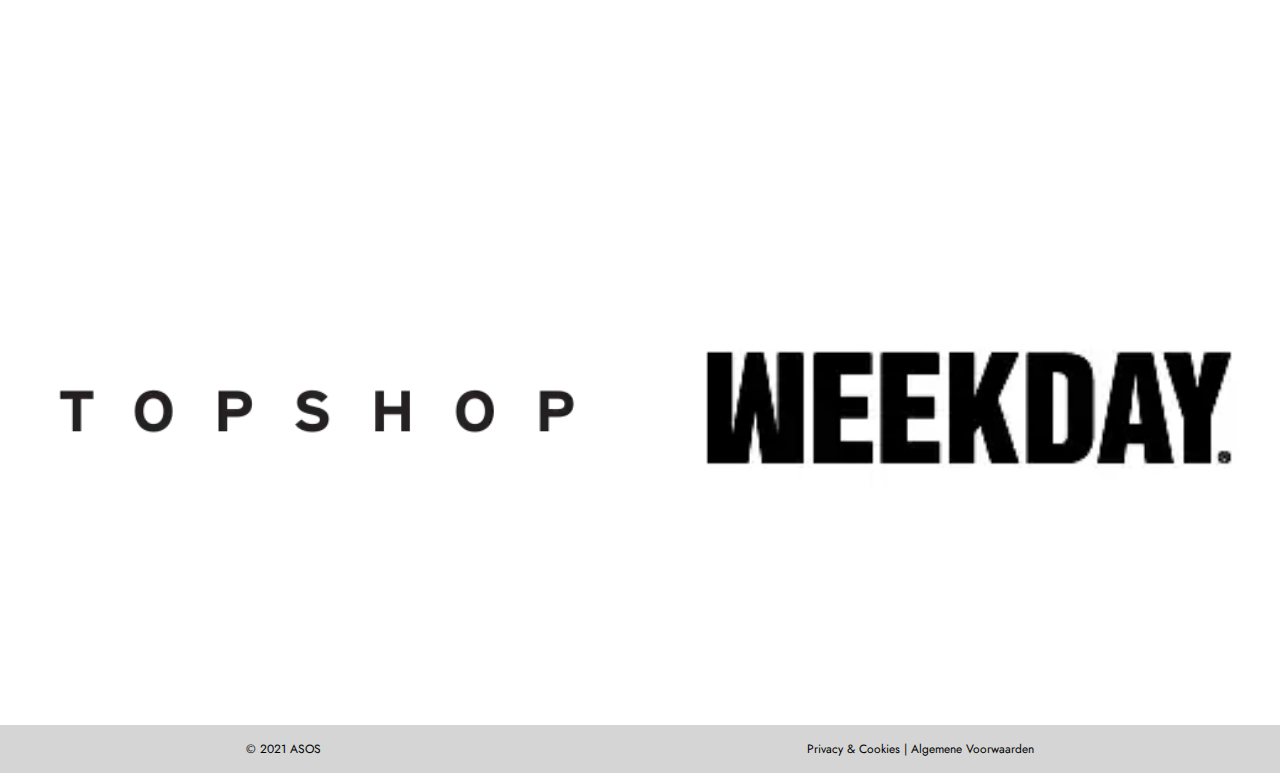
==== commit f48394cf: "Add files via upload" ====
--- a/index.html
+++ b/index.html
@@ -18,7 +18,106 @@
         <button><img src="images/hamburgermenu.jpg"></button>
         <a href="index.html"><img src="images/logo.png"></a>
 
-
+        <nav>
+            <section>
+                <section>
+                    <button id="womenB">WOMAN</button>
+                    <button id="menB">MEN</button>
+                </section>
+
+                <section>
+
+                    <ul class="hamburger">
+                        <li class="startpagina">Startpagina</li>
+                        <li class="sale1">Krijg tot 50% korting!</li>
+                        <li class="sale2">Sale met kortingen tot 80%</li>
+                        <li class="nieuw">Nieuw</li>
+                    </ul>
+
+
+                    <h1 class="meerasostext">Meer Asos</h1>
+
+                    <section>
+                        <ul class="meerasos">
+
+                            <li><img src="images/meerasos1.webp">
+                                <p>Premier-bezorging</p>
+                            </li>
+                            <li><img src="images/meerasos2.webp">
+                                <p>10% korting voor studenten</p>
+                            </li>
+                            <li><img src="images/meerasos3.webp">
+                                <p>cadeaubon</p>
+                            </li>
+                        </ul>
+
+                    </section>
+
+                    <section class="socialmedia">
+                        <img src="images/facebook.png">
+                        <img src="images/insta.png">
+                        <img src="images/snap.png">
+                    </section>
+
+                    <section class="inloggen">
+                        <a href="">Inloggen |</a>
+                        <a href=""> Meld je aan</a>
+                    </section>
+
+                    <section class="mijnasos">
+                        <ul>
+                            <li><img src="images/mijnaccount.png">
+                                <p>Mijn account</p>
+                            </li>
+                            <li><img src="images/mijnbestellingen.png">
+                                <p>Mijn bestellingen</p>
+                            </li>
+                            <li><img src="images/retour.png">
+                                <p>Mijn retourneringen </p>
+                            </li>
+                        </ul>
+                    </section>
+
+                    <section class="overig">
+                        <ul>
+                            <li>
+                                <p>Help & informatie</p>
+                                <img src="images/plus.png">
+
+                            </li>
+                            <li>
+                                <p>Over ASOS</p>
+                                <img src="images/plus.png">
+                            </li>
+                            <li>
+                                <p>Meer over ASOS</p>
+                                <img src="images/plus.png">
+                            </li>
+                        </ul>
+                    </section>
+
+                    <section class="nl">
+                        <p>Je bent in</p><img src="images/nl.png">
+                        <p class="verander"> | Verander </p>
+
+
+                    </section>
+
+
+
+
+
+
+
+
+
+                </section>
+            </section>
+
+            <section>
+                <button id="closeB"><img src="images/cross.png"></button>
+            </section>
+        </nav>
 
         <nav>
             <ul>
@@ -45,7 +144,7 @@
     <main>
         <img src="images/homefoto2.webp">
 
-        <section>
+        <section class="categories">
             <ul>
                 <li>
                     <h1>JASSEN EN TRUIEN</h1>
@@ -83,22 +182,22 @@
 
         </section>
 
-        <section>
+        <section class="tnf">
             <img src="images/thenorthface.webp">
             <h1>THE NORTH FACE</h1>
             <p>Het buitentype</p>
-            <a href="product.html"><button>SHOP NU</button></a>
-
-
-        </section>
-
-        <section>
+            <a href="product.html">SHOP NU</a>
+
+
+        </section>
+
+        <section class="afterpay">
             <h2>Shop nu, betaal later met</h2>
             <p>AFTERPAY</p>
 
         </section>
 
-        <section>
+        <section class="merken">
             <h1>MERKEN DIE TRENDING ZIJN</h1>
             <img src="images/monki.webp">
             <img src="images/neverfullydressed.webp">
@@ -107,12 +206,16 @@
             <img src="images/topshop.webp">
             <img src="images/weekday.webp">
         </section>
+
+
+
     </main>
     <footer>
         <p>© 2021 ASOS</p>
         <p>Privacy & Cookies | Algemene Voorwaarden</p>
 
     </footer>
+    <script src="js/script.js "></script>
 </body>
 
 </html>--- a/css/styles.css
+++ b/css/styles.css
@@ -1,422 +1,1047 @@
-                                body {
-                                    margin: 0;
-                                    padding: 3em 0 0 0;
-                                    box-sizing: border-box;
-                                }
-                                
-                                header {
-                                    position: fixed;
-                                    left: 0;
-                                    right: 0;
-                                    top: 0;
-                                    z-index: 10;
-                                    display: flex;
-                                    background-color: #2d2d2d;
-                                    height: 3em;
-                                }
-                                /* logo */
-                                
-                                header>a {
-                                    width: 5em;
-                                    margin: 0.75em;
-                                }
-                                
-                                header>a img {
-                                    width: 100%;
-                                    height: auto;
-                                }
-                                /* button */
-                                
-                                header button {
-                                    appearance: none;
-                                    border: none;
-                                    padding: 0;
-                                    height: 3em;
-                                    width: 3em;
-                                }
-                                
-                                header button img {
-                                    height: 100%;
-                                    width: auto;
-                                }
-                                /* utilities menu */
-                                
-                                header ul {
-                                    display: flex;
-                                    gap: 50px;
-                                    list-style: none;
-                                    margin: 0.5;
-                                    padding: 0;
-                                    height: 100%;
-                                }
-                                
-                                header ul li {
-                                    height: 80%;
-                                }
-                                
-                                header ul li a {
-                                    display: block;
-                                    height: 100%;
-                                    padding: 70%;
-                                }
-                                
-                                header ul a img {
-                                    position: absolute;
-                                    margin-left: 40px;
-                                    height: 40%;
-                                    width: auto;
-                                }
-                                
-                                main img {
-                                    width: 100%;
-                                    height: auto;
-                                }
-                                /* categories */
-                                
-                                main section {
-                                    padding: 1em;
-                                }
-                                
-                                main section ul {
-                                    margin: 0;
-                                    padding: 0;
-                                    list-style: none;
-                                    display: grid;
-                                    grid-template-columns: 1fr 1fr;
-                                    gap: 1em;
-                                }
-                                
-                                main section ul li {
-                                    display: flex;
-                                    flex-direction: column-reverse;
-                                }
-                                
-                                main section ul a img {
-                                    width: 100%;
-                                    height: auto;
-                                    display: block;
-                                }
-                                
-                                section:first-of-type h1 {
-                                    font-family: 'Jost', sans-serif;
-                                    color: #2d2d2d;
-                                    font-size: 14px;
-                                    display: flex;
-                                    justify-content: center;
-                                }
-                                
-                                section:first-of-type p {
-                                    font-family: 'Jost', sans-serif;
-                                    color: #2d2d2d;
-                                    font-size: 15px;
-                                    display: flex;
-                                    justify-content: center;
-                                    order: -2;
-                                    margin: 0;
-                                }
-                                
-                                section:nth-of-type(2) h1 {
-                                    display: flex;
-                                    justify-content: center;
-                                    font-size: 20px;
-                                    position: relative;
-                                    font-family: 'Jost', sans-serif;
-                                    color: #2d2d2d;
-                                }
-                                
-                                section:nth-of-type(2) p {
-                                    display: flex;
-                                    justify-content: center;
-                                    font-size: 20px;
-                                    position: relative;
-                                    font-family: 'Jost', sans-serif;
-                                    color: #2d2d2d;
-                                }
-                                
-                                section:nth-of-type(2) button {
-                                    border: 2px solid#2d2d2d;
-                                    margin: 6px 0px 10px;
-                                    padding: 9px 14px;
-                                    background-color: white;
-                                    font-family: 'Jost', sans-serif;
-                                    color: #2d2d2d;
-                                    min-width: 184px;
-                                    min-height: 44px;
-                                    font-size: 16px;
-                                    line-height: 39px;
-                                    font-weight: 700;
-                                    letter-spacing: 2px;
-                                    position: relative;
-                                    left: calc(50% - 92px);
-                                }
-                                
-                                section:nth-of-type(2) button:hover {
-                                    background-color: black;
-                                    border: 2px solid black;
-                                    color: white;
-                                }
-                                
-                                section:nth-of-type(2) button:active {
-                                    background-color: black;
-                                    border: 2px solid black;
-                                    color: white;
-                                }
-                                
-                                section:nth-of-type(3) {
-                                    background-color: rgb(31, 73, 70);
-                                    padding: 25px;
-                                    font-family: 'Jost', sans-serif;
-                                    color: white;
-                                    display: flex;
-                                    flex-direction: column;
-                                    align-items: center;
-                                }
-                                
-                                section:nth-of-type(3) p {
-                                    font-family: 'Comfortaa', cursive;
-                                    font-size: 30px;
-                                    display: flex;
-                                    justify-content: center;
-                                    margin: 0;
-                                    margin-bottom: 20px;
-                                }
-                                
-                                section:last-of-type h1 {
-                                    font-size: 18px;
-                                    font-family: 'Jost', sans-serif;
-                                    margin-top: 30px;
-                                    grid-column: 1/-1;
-                                    text-align: center;
-                                }
-                                
-                                section:last-of-type {
-                                    display: flex;
-                                    margin: 0;
-                                    padding: 0;
-                                    list-style: none;
-                                    display: grid;
-                                    grid-template-columns: 1fr 1fr;
-                                    gap: 1em;
-                                }
-                                
-                                footer {
-                                    background-color: rgb(213, 213, 213);
-                                    padding: 3px;
-                                    display: flex;
-                                    vertical-align: baseline;
-                                    justify-content: space-around;
-                                }
-                                
-                                footer p {
-                                    font-family: 'Jost', sans-serif;
-                                    font-size: 12px;
-                                }
-                                /* product pagina */
-                                /******************************/
-                                /* DE CAROCARROUSEL CONTAINER */
-                                /******************************/
-                                
-                                .caroCarrousel {
-                                    /* basis waarden die door de hele carrousel gebruikt worden */
-                                    /* kun je zelf aanpassen */
-                                    position: relative;
-                                    outline: none;
-                                    padding: 0;
-                                    margin: 0;
-                                }
-                                /************************************/
-                                /* de carrousel elementen container */
-                                
-                                .caroCarrousel>ul {
-                                    margin: 0;
-                                    padding: 0;
-                                    list-style: none;
-                                    display: flex;
-                                    /* handmatig scrollen is mogelijk */
-                                    overflow: hidden;
-                                }
-                                /**************************/
-                                /* de carrousel elementen */
-                                
-                                .caroCarrousel>ul li {
-                                    flex-basis: 100%;
-                                    flex-shrink: 0;
-                                }
-                                /****************/
-                                /* DE BOLLETJES */
-                                /****************/
-                                /* de bolletjes container */
-                                
-                                .caroCarrousel nav ul {
-                                    position: absolute;
-                                    left: 2em;
-                                    right: 2em;
-                                    bottom: 0;
-                                    margin: 0;
-                                    padding: 2em;
-                                    list-style: none;
-                                    display: flex;
-                                    flex-wrap: wrap;
-                                    justify-content: center;
-                                }
-                                /* de bolletjes wrapper */
-                                
-                                .caroCarrousel nav li {
-                                    margin: .25em;
-                                    padding: 0;
-                                }
-                                /* de bolletjes */
-                                
-                                .caroCarrousel>nav a {
-                                    display: block;
-                                    width: 10px;
-                                    height: 10px;
-                                    background-color: rgba(255, 255, 255, 0.8);
-                                    border-radius: 25px;
-                                    border: 1px solid rgba(153, 153, 153, 0.8);
-                                }
-                                
-                                .caroCarrousel>nav a:hover,
-                                .caroCarrousel>nav a:focus {
-                                    border: 1px solid rgba(255, 255, 255, 0.8);
-                                    background-color: rgba(56, 56, 56, 0.8);
-                                }
-                                
-                                #productpagina main section:nth-of-type(2) h1 {
-                                    color: #2d2d2d;
-                                    font-style: normal;
-                                    font-weight: 10;
-                                    font-size: 20px;
-                                    line-height: 1.3;
-                                    letter-spacing: 1.3px;
-                                    padding-bottom: 12px;
-                                    display: inline-block;
-                                    max-width: 95%;
-                                    text-align: left;
-                                    padding: 20px 0px 12px 2px;
-                                    margin: auto;
-                                }
-                                
-                                #productpagina main section:nth-of-type(2) img {
-                                    width: 17px;
-                                    height: 20px;
-                                    position: absolute;
-                                    right: 10px;
-                                    margin: 22px 0px 0px;
-                                }
-                                
-                                #productpagina main section:nth-of-type(2) h2 {
-                                    color: #2d2d2d;
-                                    font-family: 'Jost', sans-serif;
-                                    font-size: 17.5px;
-                                    display: flex;
-                                    margin: 5px;
-                                    position: relative;
-                                    top: -10px;
-                                }
-                                
-                                #productpagina main section:nth-of-type(3) {
-                                    color: #2d2d2d;
-                                    background-color: #cde2f5;
-                                    background-image: url([data-uri]);
-                                    background-repeat: no-repeat;
-                                    background-position: 18px 15px;
-                                    margin-top: -10px;
-                                    margin-left: 10px;
-                                    margin-right: 10px;
-                                    padding: 10px 10px 15px 56px;
-                                }
-                                
-                                #productpagina main section:nth-of-type(3) p {
-                                    color: #2d2d2d;
-                                    font-family: 'Jost', sans-serif;
-                                    font-size: 15px;
-                                    padding: 0;
-                                    margin: 0;
-                                    display: block;
-                                }
-                                
-                                #productpagina main section:nth-of-type(4) p strong {
-                                    color: #2d2d2d;
-                                    font-family: 'Jost', sans-serif;
-                                    font-size: 13px;
-                                    line-height: 1.7;
-                                    letter-spacing: 1.7px;
-                                    text-transform: uppercase;
-                                    padding-right: 6px;
-                                }
-                                
-                                #productpagina main section:nth-of-type(4) p {
-                                    font-size: 14px;
-                                    color: #2d2d2d;
-                                    font-family: 'Jost', sans-serif;
-                                    margin: 0;
-                                    position: relative;
-                                }
-                                
-                                #productpagina main section:nth-of-type(5) p {
-                                    color: #2d2d2d;
-                                    font-family: 'Jost', sans-serif;
-                                    font-size: 13px;
-                                    line-height: 1.7;
-                                    letter-spacing: 1.7px;
-                                    text-transform: uppercase;
-                                    margin: auto;
-                                    position: relative;
-                                    top: -10px;
-                                }
-                                
-                                #productpagina main section:nth-of-type(6) img {
-                                    width: 22px;
-                                    height: auto;
-                                    position: relative;
-                                    top: -65px;
-                                    left: 133px;
-                                }
-                                
-                                #productpagina main section:nth-of-type(6) p {
-                                    color: #2d2d2d;
-                                    font-family: 'Jost', sans-serif;
-                                    font-size: 14px;
-                                    font-weight: 400;
-                                    line-height: normal;
-                                    text-decoration: underline;
-                                    width: 100;
-                                    position: relative;
-                                    margin-left: 162px;
-                                    margin-top: -90px;
-                                }
-                                
-                                #productpagina main section:nth-of-type(7) select {
-                                    color: #2D2D2D;
-                                    border: solid 1px #999;
-                                    font-family: 'Jost', sans-serif;
-                                    font-size: 16px;
-                                    line-height: 1.5;
-                                    letter-spacing: 0.4px;
-                                    padding-top: 5px;
-                                    padding-bottom: 5px;
-                                    padding-left: 5px;
-                                    outline: none;
-                                    position: relative;
-                                    left: 1px;
-                                    top: -65px;
-                                    width: 341px;
-                                }
-                                
-                                #productpagina main section:nth-of-type(8) button {
-                                    background-color: #018849;
-                                    font-family: 'Jost', sans-serif;
-                                    color: white;
-                                    border: none;
-                                    letter-spacing: 2px;
-                                    height: 41px;
-                                    text-transform: uppercase;
-                                    font-weight: 700;
-                                    font-size: 14px;
-                                    text-align: center;
-                                    width: 260px;
-                                    position: relative;
-                                    left: 17px;
-                                    top: -55px;
-                                }+body {
+    margin: 0;
+    padding: 3em 0 0 0;
+    box-sizing: border-box;
+}
+
+header {
+    position: fixed;
+    left: 0;
+    right: 0;
+    top: 0;
+    z-index: 10;
+    display: flex;
+    background-color: #2d2d2d;
+    height: 3em;
+}
+
+
+/* logo */
+
+header>a {
+    width: 5em;
+    margin: 0.75em;
+}
+
+header>a img {
+    width: 100%;
+    height: auto;
+}
+
+
+/* button */
+
+header button {
+    appearance: none;
+    border: none;
+    padding: 0;
+    height: 3em;
+    width: 3em;
+}
+
+header button img {
+    height: 100%;
+    width: auto;
+}
+
+
+/* utilities menu */
+
+header ul {
+    display: flex;
+    gap: 50px;
+    list-style: none;
+    margin: 0.5;
+    padding: 0;
+    height: 100%;
+    overflow-x: hidden;
+}
+
+header ul li {
+    height: 80%;
+}
+
+header ul li a {
+    display: block;
+    height: 100%;
+    padding: 70%;
+}
+
+header ul a img {
+    position: absolute;
+    margin-left: 40px;
+    height: 40%;
+    width: auto;
+}
+
+main img {
+    width: 100%;
+    height: auto;
+}
+
+header nav:first-of-type {
+    display: flex;
+    position: absolute;
+    height: 100vh;
+    width: 100%;
+    flex-direction: column;
+    z-index: 99;
+    transform: translateX(-100%);
+    transition: transform .3s;
+}
+
+header nav.open:first-of-type {
+    transform: translateX(0);
+}
+
+header nav:first-of-type>section {
+    display: grid;
+    grid-template-columns: 2fr 2fr 1fr;
+    gap: 0;
+    height: 3em;
+}
+
+header nav:first-of-type>section button {
+    width: 100%;
+    height: 100%;
+    color: #2d2d2d;
+    border-bottom: 2px solid #2d2d2d;
+    height: 49px;
+    width: 100%;
+    display: block;
+    text-align: center;
+    text-decoration: none;
+    letter-spacing: 2px;
+    font-weight: 900;
+    background-color: #fff;
+    border-style: none;
+    cursor: pointer;
+    padding: 0;
+    line-height: 50px;
+    font-family: "Jost", sans-serif;
+}
+
+header nav:first-of-type>section button img {
+    width: 55px;
+    height: 50px;
+    position: relative;
+    right: -10px;
+}
+
+#womenB {
+    color: #2d2d2d;
+    border-bottom: 3.5px solid #2d2d2d;
+}
+
+#menB {
+    color: #999;
+}
+
+header nav:first-of-type>ul {
+    display: flex;
+    flex-direction: column;
+    width: 85%;
+    background-color: #fff;
+    margin: 0;
+}
+
+
+/* categories */
+
+main section {
+    padding: 1em;
+}
+
+main section ul {
+    margin: 0;
+    padding: 0;
+    list-style: none;
+    display: grid;
+    grid-template-columns: 1fr 1fr;
+    gap: 1em;
+}
+
+main section ul li {
+    display: flex;
+    flex-direction: column-reverse;
+}
+
+main section ul a img {
+    width: 100%;
+    height: auto;
+    display: block;
+}
+
+section:first-of-type h1 {
+    font-family: "Jost", sans-serif;
+    color: #2d2d2d;
+    font-size: 14px;
+    display: flex;
+    justify-content: center;
+}
+
+section:first-of-type p {
+    font-family: "Jost", sans-serif;
+    color: #2d2d2d;
+    font-size: 15px;
+    display: flex;
+    justify-content: center;
+    order: -2;
+    margin: 0;
+}
+
+section:nth-of-type(2) h1 {
+    display: flex;
+    justify-content: center;
+    font-size: 20px;
+    position: relative;
+    font-family: "Jost", sans-serif;
+    color: #2d2d2d;
+}
+
+section:nth-of-type(2) p {
+    display: flex;
+    justify-content: center;
+    font-size: 20px;
+    position: relative;
+    font-family: "Jost", sans-serif;
+    color: #2d2d2d;
+}
+
+section:nth-of-type(2) button {
+    border: 2px solid#2d2d2d;
+    margin: 6px 0px 10px;
+    padding: 9px 14px;
+    background-color: white;
+    font-family: "Jost", sans-serif;
+    color: #2d2d2d;
+    min-width: 184px;
+    min-height: 44px;
+    font-size: 16px;
+    line-height: 39px;
+    font-weight: 700;
+    letter-spacing: 2px;
+    position: relative;
+    left: calc(50% - 92px);
+}
+
+section:nth-of-type(2) button:hover {
+    background-color: black;
+    border: 2px solid black;
+    color: white;
+}
+
+section:nth-of-type(2) button:active {
+    background-color: black;
+    border: 2px solid black;
+    color: white;
+}
+
+section:nth-of-type(3) {
+    background-color: rgb(31, 73, 70);
+    padding: 25px;
+    font-family: "Jost", sans-serif;
+    color: white;
+    display: flex;
+    flex-direction: column;
+    align-items: center;
+}
+
+section:nth-of-type(3) p {
+    font-family: "Comfortaa", cursive;
+    font-size: 30px;
+    display: flex;
+    justify-content: center;
+    margin: 0;
+    margin-bottom: 20px;
+}
+
+section:last-of-type h1 {
+    font-size: 18px;
+    font-family: "Jost", sans-serif;
+    margin-top: 30px;
+    grid-column: 1/-1;
+    text-align: center;
+}
+
+section:last-of-type {
+    display: flex;
+    margin: 0;
+    padding: 0;
+    list-style: none;
+    display: grid;
+    grid-template-columns: 1fr 1fr;
+    gap: 1em;
+}
+
+footer {
+    background-color: rgb(213, 213, 213);
+    padding: 3px;
+    display: flex;
+    vertical-align: baseline;
+    justify-content: space-around;
+}
+
+footer p {
+    font-family: "Jost", sans-serif;
+    font-size: 12px;
+}
+
+
+/* product pagina */
+
+
+/******************************/
+
+
+/* DE CAROCARROUSEL CONTAINER */
+
+
+/******************************/
+
+.caroCarrousel {
+    /* basis waarden die door de hele carrousel gebruikt worden */
+    /* kun je zelf aanpassen */
+    position: relative;
+    outline: none;
+    padding: 0;
+    margin: 0;
+}
+
+
+/************************************/
+
+
+/* de carrousel elementen container */
+
+.caroCarrousel>ul {
+    margin: 0;
+    padding: 0;
+    list-style: none;
+    display: flex;
+    /* handmatig scrollen is mogelijk */
+    overflow: hidden;
+}
+
+
+/**************************/
+
+
+/* de carrousel elementen */
+
+.caroCarrousel>ul li {
+    flex-basis: 100%;
+    flex-shrink: 0;
+}
+
+
+/****************/
+
+
+/* DE BOLLETJES */
+
+
+/****************/
+
+
+/* de bolletjes container */
+
+.caroCarrousel nav ul {
+    position: absolute;
+    left: 2em;
+    right: 2em;
+    bottom: 0;
+    margin: 0;
+    padding: 2em;
+    list-style: none;
+    display: flex;
+    flex-wrap: wrap;
+    justify-content: center;
+}
+
+
+/* de bolletjes wrapper */
+
+.caroCarrousel nav li {
+    margin: 0.25em;
+    padding: 0;
+}
+
+
+/* de bolletjes */
+
+.caroCarrousel>nav a {
+    display: block;
+    width: 10px;
+    height: 10px;
+    background-color: rgba(255, 255, 255, 0.8);
+    border-radius: 25px;
+    border: 1px solid rgba(153, 153, 153, 0.8);
+}
+
+.caroCarrousel>nav a:hover,
+.caroCarrousel>nav a:focus {
+    border: 1px solid rgba(255, 255, 255, 0.8);
+    background-color: rgba(56, 56, 56, 0.8);
+}
+
+#productpagina main section:nth-of-type(2) h1 {
+    color: #2d2d2d;
+    font-style: normal;
+    font-weight: 10;
+    font-size: 20px;
+    line-height: 1.3;
+    letter-spacing: 1.3px;
+    padding-bottom: 12px;
+    display: inline-block;
+    max-width: 95%;
+    text-align: left;
+    padding: 20px 0px 12px 2px;
+    margin: auto;
+}
+
+#productpagina main section:nth-of-type(2) img {
+    width: 17px;
+    height: 20px;
+    position: absolute;
+    right: 10px;
+    margin: 22px 0px 0px;
+}
+
+#productpagina main section:nth-of-type(2) h2 {
+    color: #2d2d2d;
+    font-family: "Jost", sans-serif;
+    font-size: 17.5px;
+    display: flex;
+    margin: 5px;
+    position: relative;
+    top: -10px;
+}
+
+#productpagina main section:nth-of-type(3) {
+    color: #2d2d2d;
+    background-color: #cde2f5;
+    background-image: url([data-uri]);
+    background-repeat: no-repeat;
+    background-position: 18px 15px;
+    margin-top: -10px;
+    margin-left: 10px;
+    margin-right: 10px;
+    padding: 10px 10px 15px 56px;
+}
+
+#productpagina main section:nth-of-type(3) p {
+    color: #2d2d2d;
+    font-family: "Jost", sans-serif;
+    font-size: 15px;
+    padding: 0;
+    margin: 0;
+    display: block;
+}
+
+#productpagina main section:nth-of-type(4) p strong {
+    color: #2d2d2d;
+    font-family: "Jost", sans-serif;
+    font-size: 13px;
+    line-height: 1.7;
+    letter-spacing: 1.7px;
+    text-transform: uppercase;
+    padding-right: 6px;
+}
+
+#productpagina main section:nth-of-type(4) p {
+    font-size: 14px;
+    color: #2d2d2d;
+    font-family: "Jost", sans-serif;
+    margin: 0;
+    position: relative;
+}
+
+#productpagina main section:nth-of-type(5) p {
+    color: #2d2d2d;
+    font-family: "Jost", sans-serif;
+    font-size: 13px;
+    line-height: 1.7;
+    letter-spacing: 1.7px;
+    text-transform: uppercase;
+    margin: auto;
+    position: relative;
+    top: -10px;
+}
+
+#productpagina main section:nth-of-type(6) img {
+    width: 22px;
+    height: auto;
+    position: relative;
+    top: -65px;
+    left: 133px;
+}
+
+#productpagina main section:nth-of-type(6) p {
+    color: #2d2d2d;
+    font-family: "Jost", sans-serif;
+    font-size: 14px;
+    font-weight: 400;
+    line-height: normal;
+    text-decoration: underline;
+    width: 100;
+    position: relative;
+    margin-left: 162px;
+    margin-top: -90px;
+}
+
+#productpagina main section:nth-of-type(7) select {
+    color: #2d2d2d;
+    border: solid 1px #999;
+    background-color: white;
+    font-family: "Jost", sans-serif;
+    font-size: 16px;
+    line-height: 1.5;
+    letter-spacing: 0.4px;
+    padding-top: 5px;
+    padding-bottom: 5px;
+    padding-left: 5px;
+    outline: none;
+    position: relative;
+    left: 1px;
+    top: -65px;
+    width: 341px;
+}
+
+#productpagina main section:nth-of-type(8) button {
+    background-color: #018849;
+    font-family: "Jost", sans-serif;
+    color: white;
+    border: none;
+    letter-spacing: 2px;
+    height: 41px;
+    text-transform: uppercase;
+    font-weight: 700;
+    font-size: 14px;
+    text-align: center;
+    width: 282px;
+    position: relative;
+    left: 2px;
+    top: -93px;
+}
+
+#productpagina main section:nth-of-type(8) img {
+    width: 50px;
+    height: auto;
+    position: relative;
+    top: -75px;
+    left: 15px;
+}
+
+#productpagina main section:nth-of-type(9) p {
+    font-family: "Jost", sans-serif;
+    font-size: 13px;
+    letter-spacing: 0.6px;
+    line-height: 20px;
+    color: #2d2d2d;
+    position: relative;
+    padding-left: 55px;
+    top: 10px;
+}
+
+#productpagina main section:nth-of-type(9) #bezorgImg {
+    width: 28px;
+    height: auto;
+    position: relative;
+    top: -110px;
+    left: 16px;
+}
+
+#productpagina main section:nth-of-type(9) #retourImg {
+    width: 18px;
+    height: auto;
+    position: relative;
+    top: -76px;
+    left: -9px;
+}
+
+#productpagina main section:nth-of-type(9) #meerinfoImg {
+    width: 13px;
+    height: auto;
+    position: relative;
+    top: -26px;
+    left: 61px;
+}
+
+#productpagina main section:nth-of-type(9) {
+    border: 1px solid#EEEEEE;
+    position: relative;
+    top: -90px;
+    width: 328px;
+    left: 7px;
+}
+
+#productpagina main section:nth-of-type(10) p {
+    font-family: "Jost", sans-serif;
+    line-height: 1.7;
+    letter-spacing: 0.8px;
+    color: #666;
+    font-size: 12px;
+    text-decoration: underline;
+    position: relative;
+    left: 12px;
+    top: -15px;
+    width: 300px;
+}
+
+#productpagina main section:nth-of-type(10) {
+    border: 1px solid#EEEEEE;
+    position: relative;
+    top: -90px;
+    width: 328px;
+    height: 15px;
+    left: 7px;
+}
+
+#productpagina main section:nth-of-type(11) h1 {
+    font-style: normal;
+    font-family: "Jost", sans-serif;
+    font-weight: 700;
+    font-size: 12px;
+    line-height: 1.7;
+    letter-spacing: 1.7px;
+    color: #2d2d2d;
+    text-transform: uppercase;
+    position: relative;
+    left: -5px;
+    top: -10px;
+}
+
+#productpagina main section:nth-of-type(11) p {
+    font-family: "Jost", sans-serif;
+    font-size: 13px;
+    letter-spacing: 0.4px;
+    line-height: 1.57;
+    bottom: 20px;
+    width: 300px;
+    position: relative;
+    right: 5px;
+}
+
+#productpagina main section:nth-of-type(11) {
+    background-color: #eee;
+    position: relative;
+    height: 58px;
+    top: -67px;
+}
+
+#productpagina main section:nth-of-type(12) h1 {
+    font-family: "Jost", sans-serif;
+    color: #999;
+    text-transform: uppercase;
+    margin-bottom: 5px;
+    font-size: 14px;
+    line-height: 1.7;
+    letter-spacing: 0.4px;
+    letter-spacing: 2px;
+    position: relative;
+    left: -4px;
+    top: -60px;
+}
+
+#productpagina main section:nth-of-type(12) p {
+    font-style: normal;
+    font-weight: 400;
+    font-size: 15px;
+    line-height: 1.5;
+    letter-spacing: 0.4px;
+    color: #2d2d2d;
+    -webkit-font-smoothing: antialiased;
+    font-family: "Jost", sans-serif;
+    position: relative;
+    left: -4px;
+    top: -60px;
+}
+
+#productpagina main section:nth-of-type(12) ul {
+    font-weight: 400;
+    font-size: 15px;
+    line-height: 1;
+    letter-spacing: 0.4px;
+    color: #2d2d2d;
+    -webkit-font-smoothing: antialiased;
+    font-family: "Jost", sans-serif;
+    position: relative;
+    left: 15px;
+    display: flex;
+    flex-direction: column;
+    top: -60px;
+}
+
+#productpagina main section:nth-of-type(12) ul li {
+    display: list-item;
+    list-style: disc;
+}
+
+#productpagina main section:nth-of-type(13) h1 {
+    font-family: "Jost", sans-serif;
+    color: #999;
+    text-transform: uppercase;
+    margin-bottom: 5px;
+    font-size: 14px;
+    line-height: 1.7;
+    letter-spacing: 0.4px;
+    letter-spacing: 2px;
+    position: relative;
+    left: -4px;
+    top: -60px;
+}
+
+#productpagina main section:nth-of-type(13) p {
+    font-style: normal;
+    font-weight: 400;
+    font-size: 15px;
+    line-height: 1.5;
+    letter-spacing: 0.4px;
+    color: #2d2d2d;
+    -webkit-font-smoothing: antialiased;
+    font-family: "Jost", sans-serif;
+    position: relative;
+    left: -4px;
+    top: -60px;
+}
+
+#productpagina main section:nth-of-type(14) h1 {
+    font-family: "Jost", sans-serif;
+    color: #999;
+    text-transform: uppercase;
+    margin-bottom: 5px;
+    font-size: 14px;
+    line-height: 1.7;
+    letter-spacing: 0.4px;
+    letter-spacing: 2px;
+    position: relative;
+    left: -4px;
+    top: -70px;
+}
+
+#productpagina main section:nth-of-type(14) p {
+    font-weight: 400;
+    font-size: 15px;
+    line-height: 1.5;
+    letter-spacing: 0.4px;
+    color: #2d2d2d;
+    -webkit-font-smoothing: antialiased;
+    font-family: "Jost", sans-serif;
+    position: relative;
+    left: -4px;
+    top: -70px;
+}
+
+#productpagina main section:nth-of-type(15) h1 {
+    font-family: "Jost", sans-serif;
+    color: #999;
+    text-transform: uppercase;
+    margin-bottom: 5px;
+    font-size: 14px;
+    line-height: 1.7;
+    letter-spacing: 0.4px;
+    letter-spacing: 2px;
+    position: relative;
+    left: -4px;
+    top: -70px;
+}
+
+#productpagina main section:nth-of-type(15) p {
+    font-weight: 400;
+    font-size: 15px;
+    line-height: 0.8;
+    letter-spacing: 0.4px;
+    color: #2d2d2d;
+    -webkit-font-smoothing: antialiased;
+    font-family: "Jost", sans-serif;
+    position: relative;
+    left: -4px;
+    top: -50px;
+}
+
+#productpagina main section:nth-of-type(16) h1 {
+    font-family: "Jost", sans-serif;
+    color: #999;
+    text-transform: uppercase;
+    margin-bottom: 5px;
+    font-size: 14px;
+    line-height: 1.7;
+    letter-spacing: 0.4px;
+    letter-spacing: 2px;
+    position: relative;
+    left: -4px;
+    top: -50px;
+}
+
+#productpagina main section:nth-of-type(16) p {
+    font-weight: 400;
+    font-size: 15px;
+    line-height: 1.5;
+    letter-spacing: 0.4px;
+    color: #2d2d2d;
+    -webkit-font-smoothing: antialiased;
+    font-family: "Jost", sans-serif;
+    position: relative;
+    left: -4px;
+    top: -50px;
+}
+
+#productpagina main section:nth-of-type(17) h1 {
+    font-family: "Jost", sans-serif;
+    color: #999;
+    text-transform: uppercase;
+    margin-bottom: 5px;
+    font-size: 14px;
+    line-height: 1.7;
+    letter-spacing: 0.4px;
+    letter-spacing: 2px;
+    position: relative;
+    left: -4px;
+    top: -50px;
+}
+
+#productpagina main section:nth-of-type(17) p {
+    font-weight: 400;
+    font-size: 15px;
+    line-height: 1.5;
+    letter-spacing: 0.4px;
+    color: #2d2d2d;
+    -webkit-font-smoothing: antialiased;
+    font-family: "Jost", sans-serif;
+    position: relative;
+    left: -4px;
+    top: -50px;
+}
+
+#productpagina main section:nth-of-type(18) p {
+    font-weight: 400;
+    font-size: 15px;
+    line-height: 1.5;
+    letter-spacing: 0.4px;
+    color: #2d2d2d;
+    -webkit-font-smoothing: antialiased;
+    font-family: "Jost", sans-serif;
+    position: relative;
+    left: -4px;
+    top: -70px;
+}
+
+#productpagina main section:nth-of-type(19) button {
+    font-family: "Jost", sans-serif;
+    font-weight: 700;
+    font-size: 14px;
+    line-height: 1.7;
+    letter-spacing: 2px;
+    color: #2d2d2d;
+    background-color: white;
+    border: 2px solid #ddd;
+    text-transform: uppercase;
+    padding: 5px 57px;
+    position: relative;
+    left: 43px;
+    top: -40px;
+}
+
+#productpagina main section:nth-of-type(19) hr {
+    width: 377px;
+    position: relative;
+    left: -20px;
+    border-top: 1px solid #eee;
+    top: 10px;
+}
+
+#productpagina main section:nth-of-type(20) h1 {
+    font-family: "Jost", sans-serif;
+    font-size: 17px;
+    font-weight: bold;
+    letter-spacing: 0.8px;
+    line-height: 24px;
+    color: #2d2d2d;
+    position: relative;
+    left: -4px;
+}
+
+#productpagina main section:nth-of-type(21) ul {
+    display: flex;
+    flex-wrap: nowrap;
+    position: relative;
+    width: 100%;
+    overflow-x: auto;
+}
+
+#productpagina main section:nth-of-type(21) li {
+    flex-shrink: 0;
+    width: 168px;
+    flex-direction: column;
+}
+
+#productpagina main section:nth-of-type(21) li img {
+    width: 100%;
+}
+
+#productpagina main section:nth-of-type(21) h3 {
+    font-family: "Jost", sans-serif;
+    font-size: 13.9px;
+    font-weight: normal;
+    letter-spacing: 0.6px;
+    line-height: 20px;
+    color: #2d2d2d;
+}
+
+#productpagina main section:nth-of-type(21) p {
+    font-family: "Jost", sans-serif;
+    margin-right: 4px;
+    font-size: 14px;
+    font-weight: bold;
+    letter-spacing: 0.8px;
+    color: #666;
+    position: relative;
+}
+
+#productpagina main section:nth-of-type(21) button {
+    border: none;
+    border-radius: 100px;
+    height: 36px;
+    width: 36px;
+    position: relative;
+    bottom: 160px;
+    left: 125px;
+    background-color: rgba(255, 255, 255, 0.7);
+    cursor: pointer;
+    overflow: visible;
+}
+
+#productpagina main section:nth-of-type(21) button img {
+    width: 21px;
+    height: 18px;
+    position: relative;
+    top: 2px;
+}
+
+
+/* div {
+                                                                                                                            height: 100%;
+                                                                                                                            transition: height .6s;
+                                                                                                                        }
+                                                                                                                        
+                                                                                                                        div.hide {
+                                                                                                                            overflow-y: hidden;
+                                                                                                                            height: 50px;
+                                                                                                                        } */
+
+#productpagina main section:nth-of-type(22) h1 {
+    font-family: "Jost", sans-serif;
+    font-size: 17px;
+    font-weight: bold;
+    letter-spacing: 0.8px;
+    line-height: 24px;
+    color: #2d2d2d;
+    position: relative;
+    left: -4px;
+}
+
+#productpagina main section:nth-of-type(22) ul {
+    display: flex;
+    flex-wrap: nowrap;
+    position: relative;
+    width: 100%;
+    overflow-x: auto;
+}
+
+#productpagina main section:nth-of-type(22) li {
+    flex-shrink: 0;
+    width: 128px;
+    flex-direction: column;
+    background-color: white;
+    padding: 20px;
+    height: 250px;
+    position: relative;
+}
+
+#productpagina main section:nth-of-type(22) li img {
+    width: 100%;
+}
+
+#productpagina main section:nth-of-type(22) h3 {
+    font-family: "Jost", sans-serif;
+    font-size: 13.9px;
+    font-weight: normal;
+    letter-spacing: 0.6px;
+    line-height: 20px;
+    color: #2d2d2d;
+}
+
+#productpagina main section:nth-of-type(22) p {
+    font-family: "Jost", sans-serif;
+    margin-right: 4px;
+    font-size: 14px;
+    font-weight: bold;
+    letter-spacing: 0.8px;
+    color: #666;
+    position: relative;
+}
+
+#productpagina main section:nth-of-type(22) ul {
+    position: relative;
+    left: -14px;
+    padding: 12px;
+}
+
+#productpagina main section:nth-of-type(22) {
+    background-color: #eee;
+    position: relative;
+    margin: 0;
+}
+
+#productpagina main section:nth-of-type(22) button {
+    border: none;
+    border-radius: 100px;
+    height: 36px;
+    width: 36px;
+    position: absolute;
+    bottom: 8px;
+    right: 25px;
+    background-color: rgba(255, 255, 255, 0.7);
+    cursor: pointer;
+    overflow: visible;
+    bottom: 120px;
+}
+
+#productpagina main section:nth-of-type(22) button img {
+    width: 21px;
+    height: 18px;
+    position: relative;
+    top: 2px;
+}
+
+#productpagina main section:nth-of-type(23) button {
+    font-family: "Jost", sans-serif;
+    width: 374px;
+    display: flex;
+    justify-content: center;
+    border: none;
+    background-color: #f8f8f8;
+    padding: 20px 0;
+    cursor: pointer;
+    text-transform: uppercase;
+    cursor: pointer;
+    font-size: 14px;
+    font-weight: bold;
+    letter-spacing: 0.8px;
+    line-height: 16px;
+    color: #2d2d2d;
+    position: relative;
+}
+
+#productpagina main section:nth-of-type(23) button img {
+    width: 15px;
+    height: 20px;
+    position: relative;
+    padding: 4px;
+}
+
+#productpagina footer {
+    margin: 0;
+    padding: 0;
+}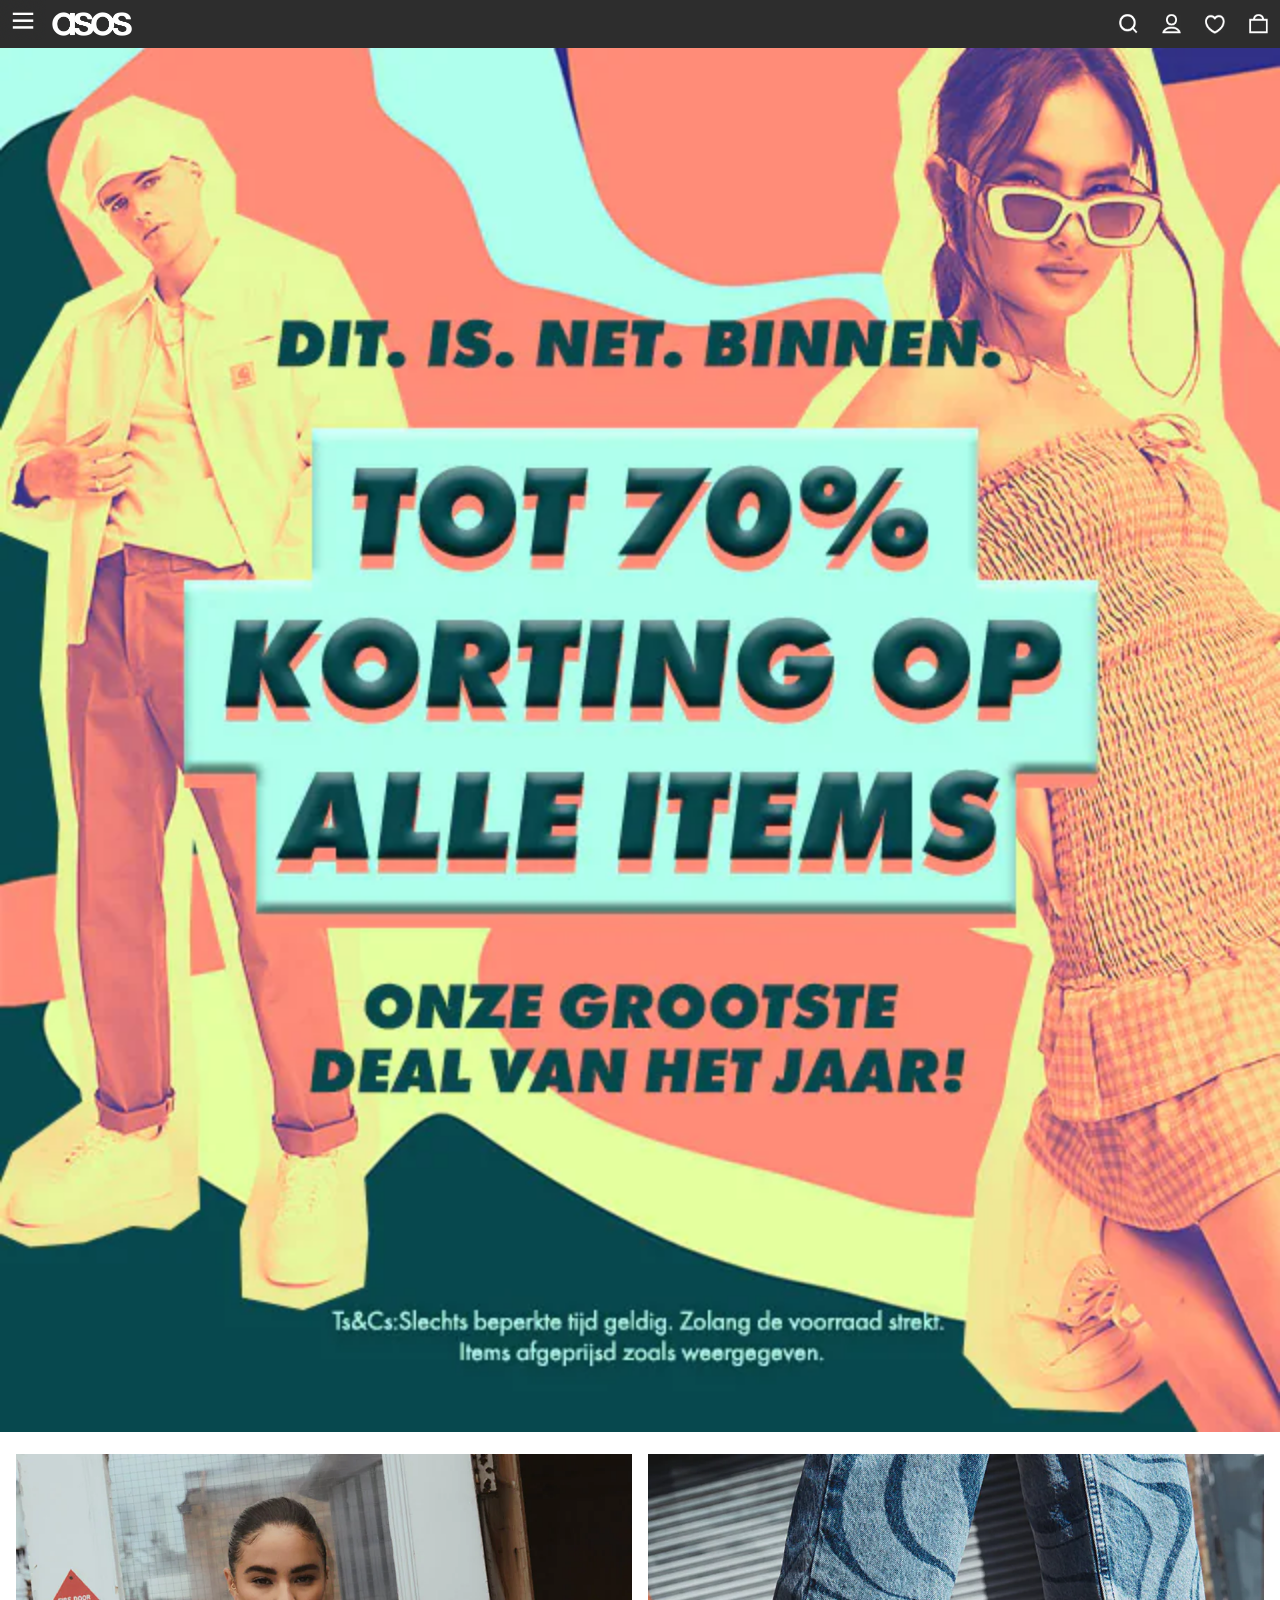
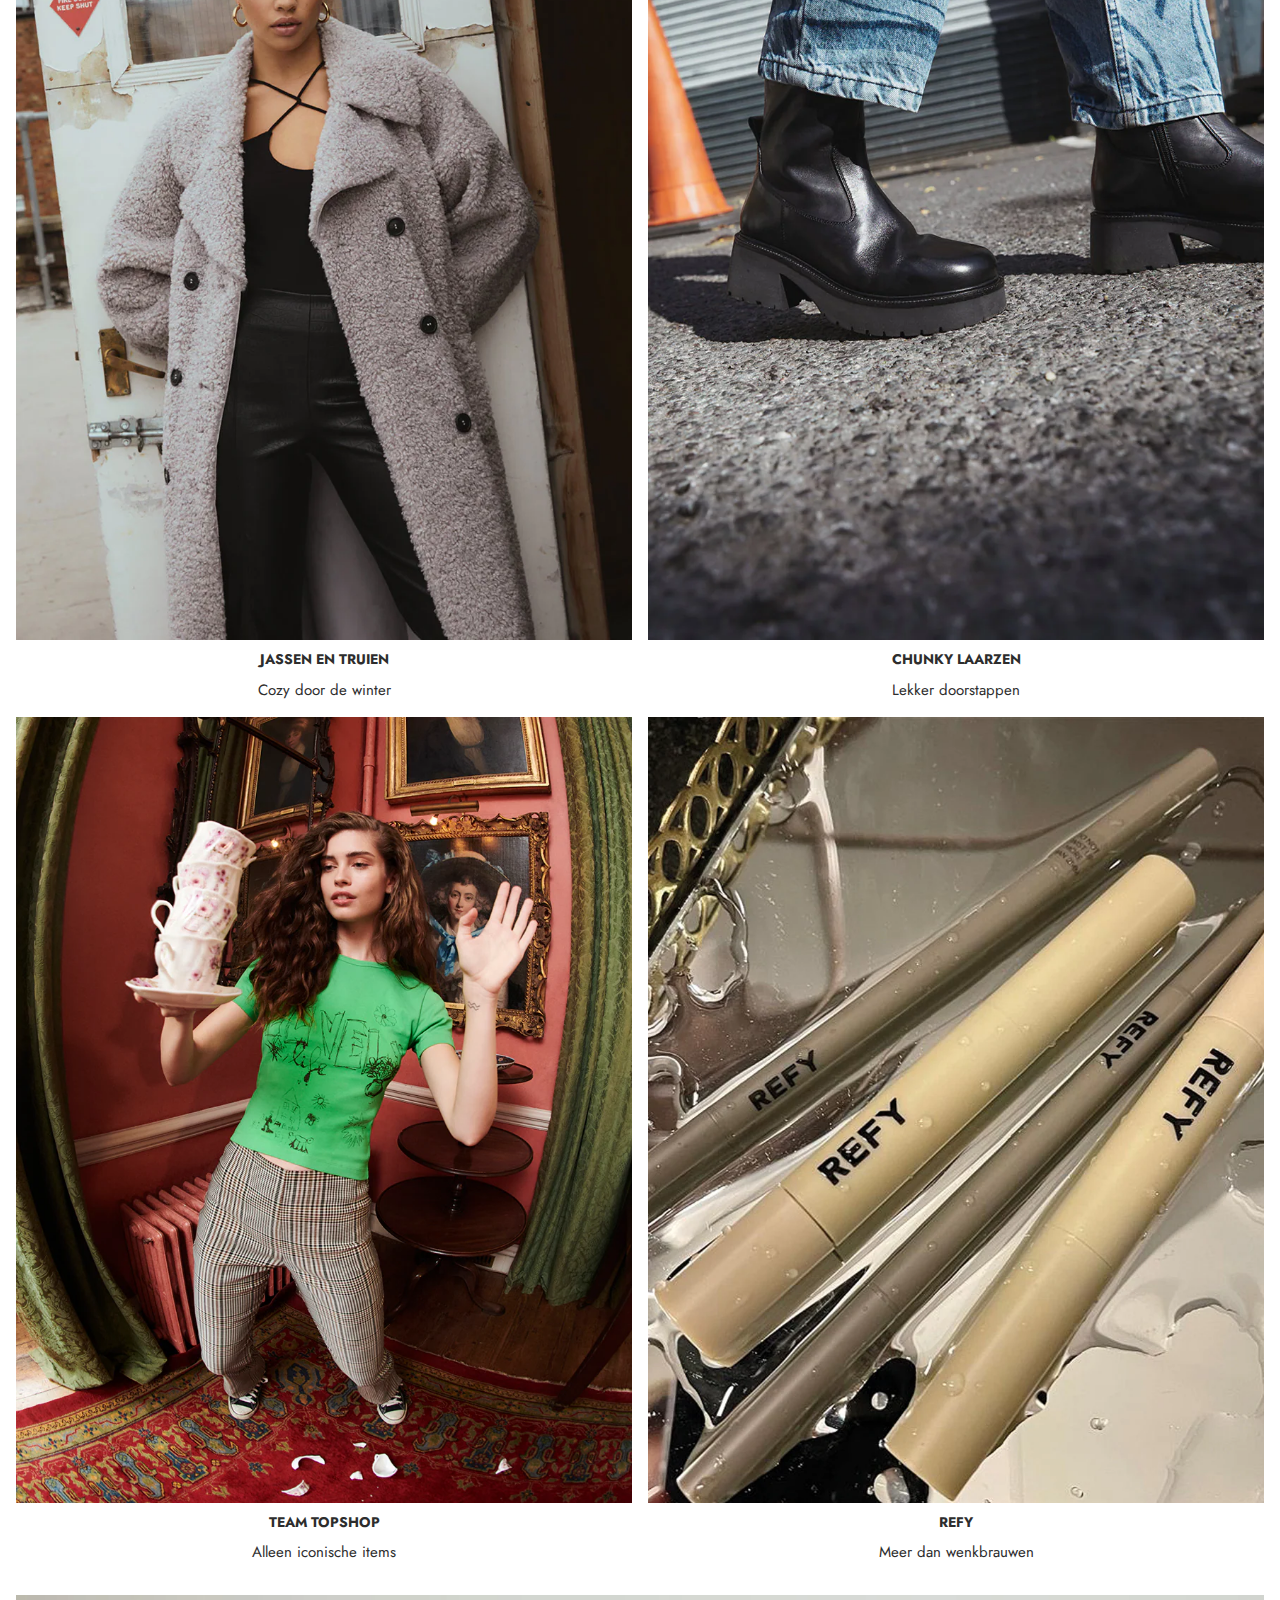
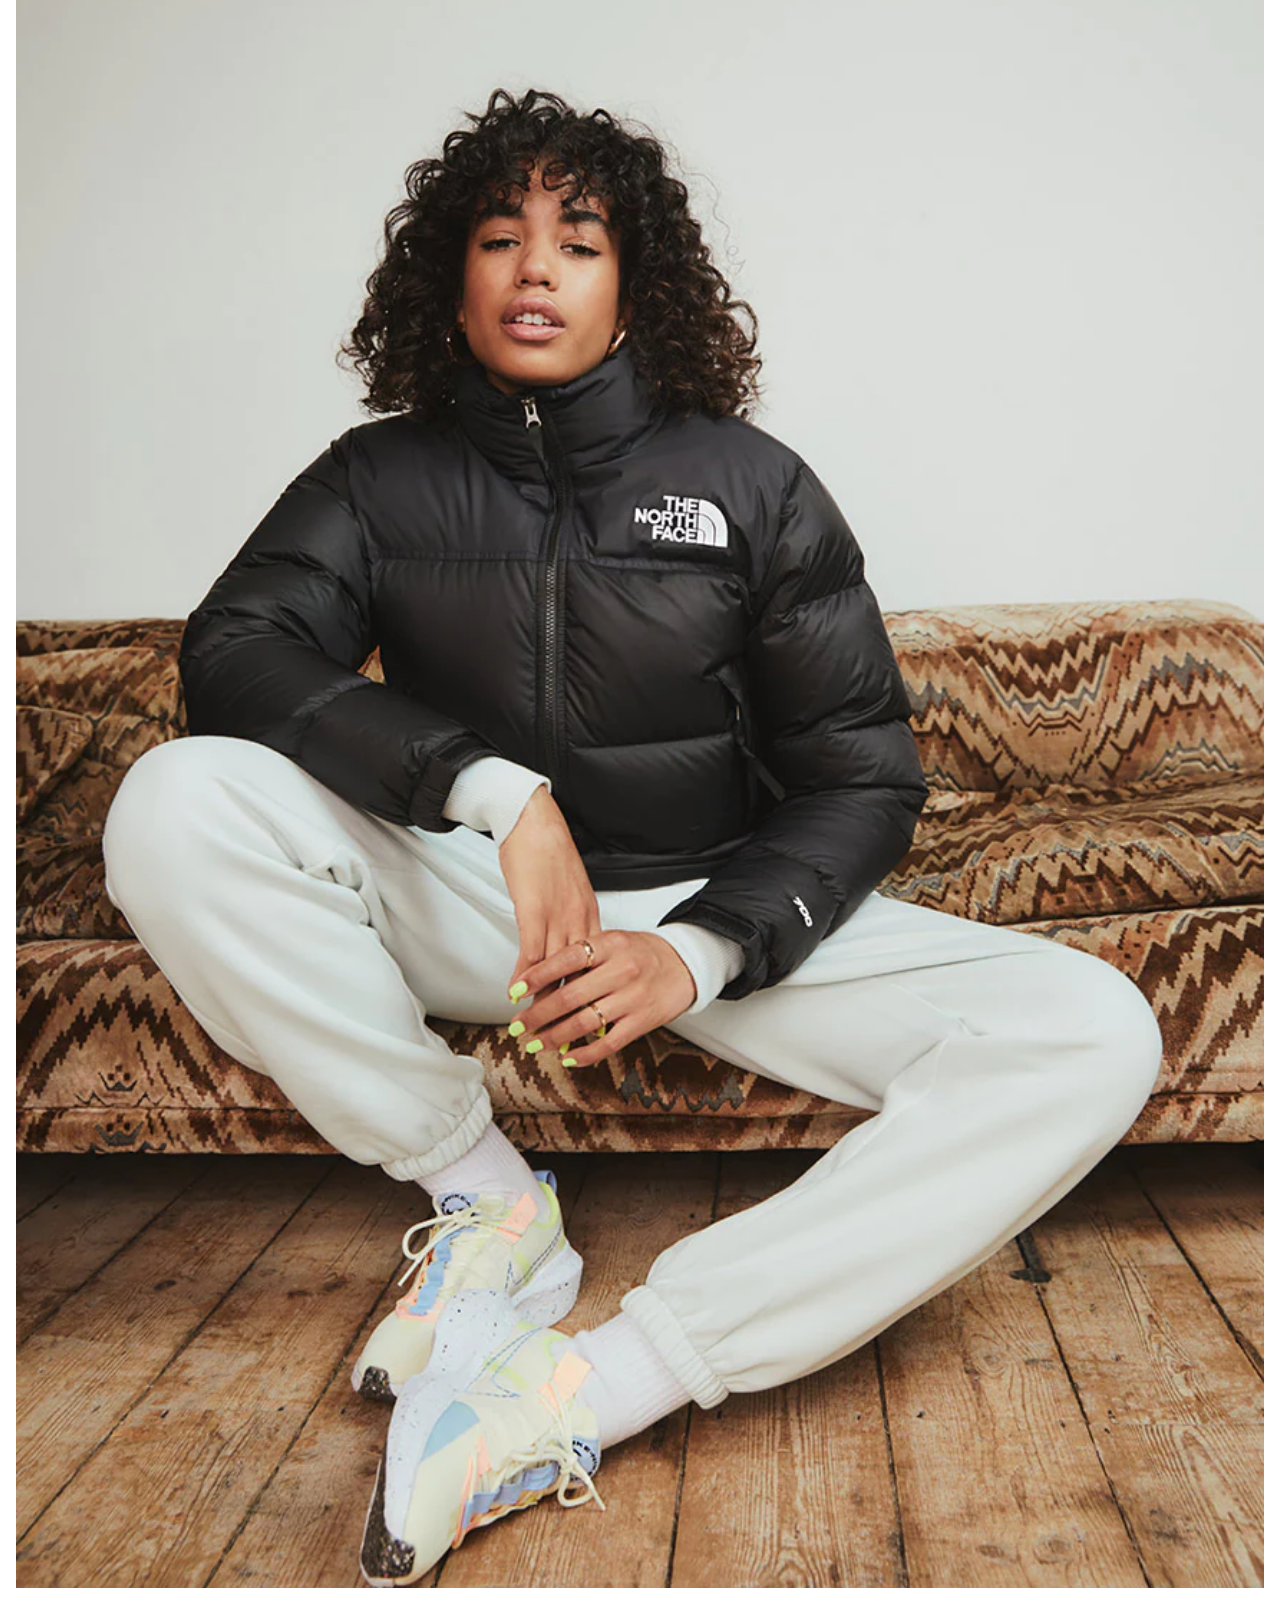
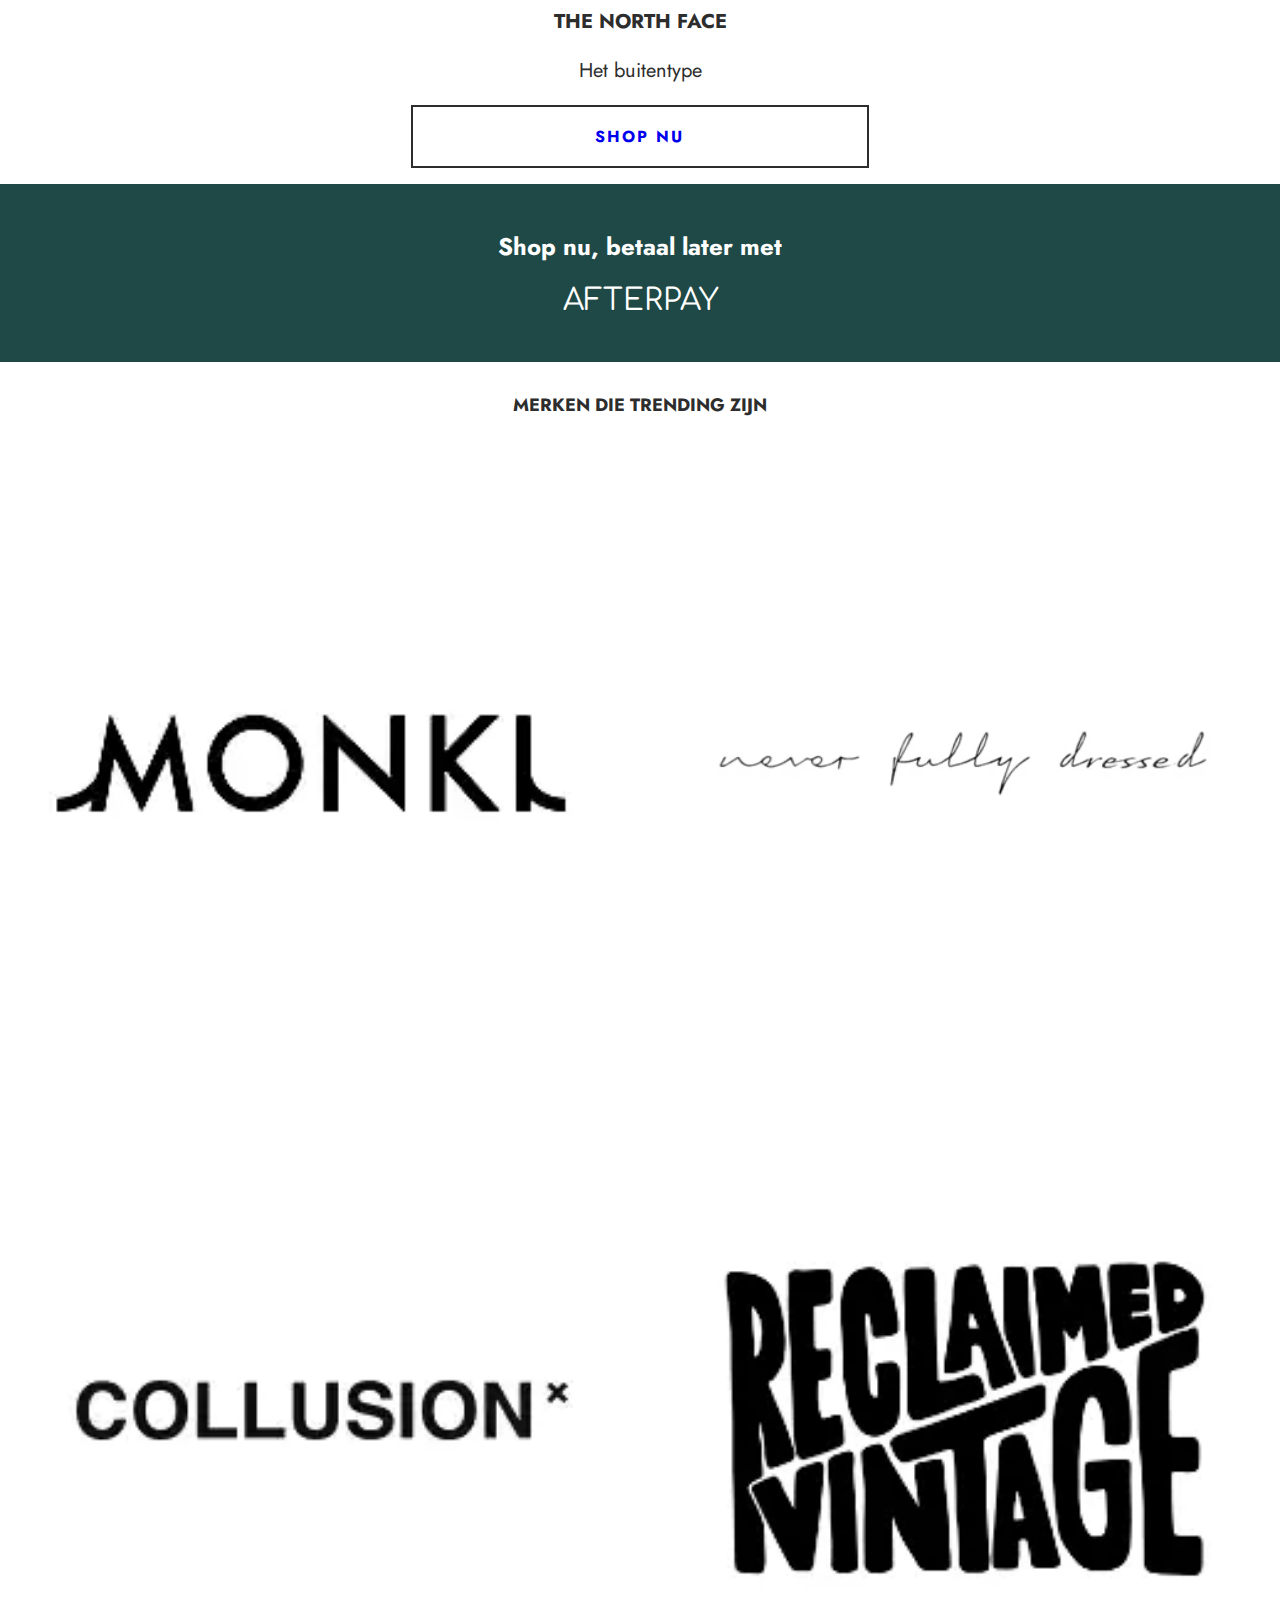
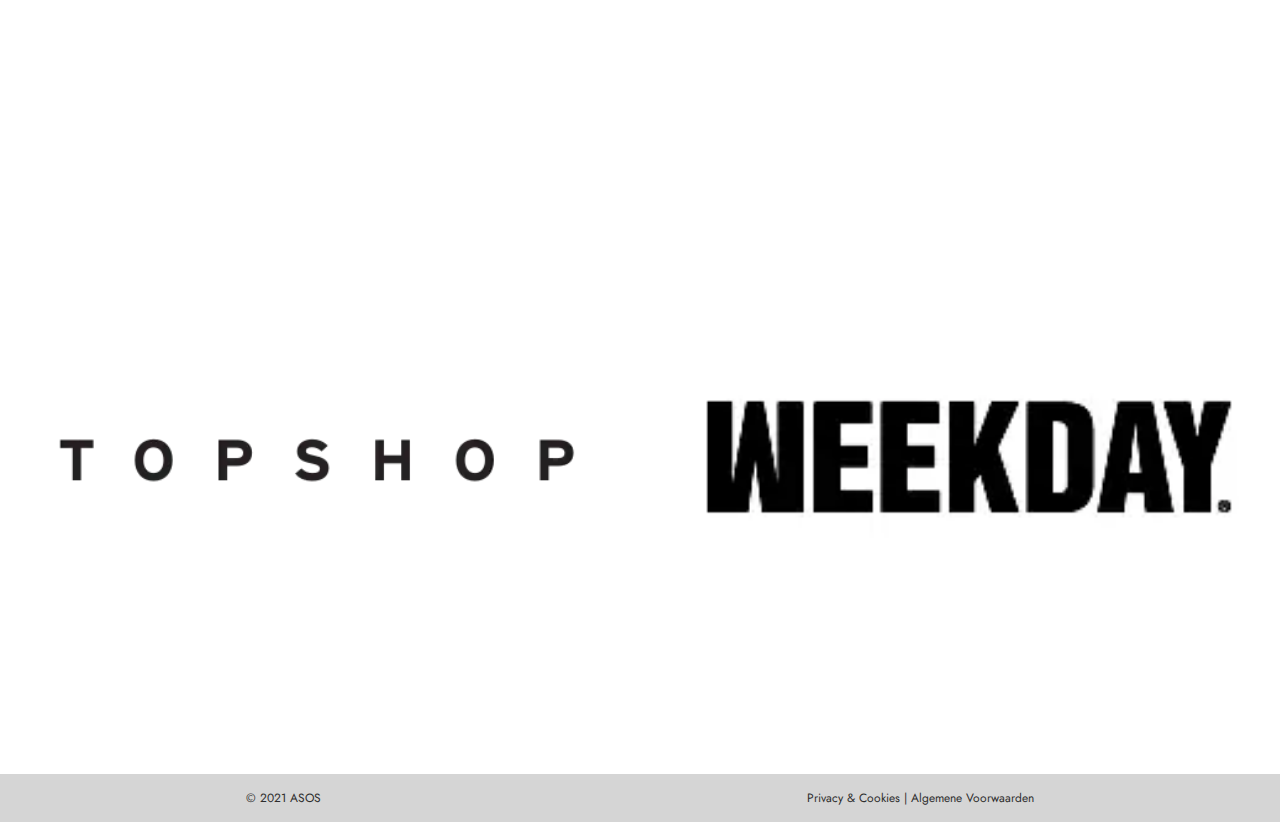
==== commit baa1e166: "Add files via upload" ====
--- a/index.html
+++ b/index.html
@@ -11,12 +11,12 @@
     <link href="https://fonts.googleapis.com/css2?family=Comfortaa:wght@700&display=swap" rel="stylesheet">
 
 </head>
-</head>
+
 
 <body>
     <header>
-        <button><img src="images/hamburgermenu.jpg"></button>
-        <a href="index.html"><img src="images/logo.png"></a>
+        <button><img src="images/hamburgermenu.jpg" alt="hamburger menu"></button>
+        <a href="index.html"><img src="images/logo.png" alt="logo"></a>
 
         <nav>
             <section>
@@ -35,18 +35,18 @@
                     </ul>
 
 
-                    <h1 class="meerasostext">Meer Asos</h1>
+                    <h1 class="meerasostext"> Meer Asos</h1>
 
                     <section>
                         <ul class="meerasos">
 
-                            <li><img src="images/meerasos1.webp">
+                            <li><img src="images/meerasos1.webp" alt="premier bezorging">
                                 <p>Premier-bezorging</p>
                             </li>
-                            <li><img src="images/meerasos2.webp">
+                            <li><img src="images/meerasos2.webp" alt="10% korting voor studenten">
                                 <p>10% korting voor studenten</p>
                             </li>
-                            <li><img src="images/meerasos3.webp">
+                            <li><img src="images/meerasos3.webp" alt="cadeaubon">
                                 <p>cadeaubon</p>
                             </li>
                         </ul>
@@ -54,9 +54,9 @@
                     </section>
 
                     <section class="socialmedia">
-                        <img src="images/facebook.png">
-                        <img src="images/insta.png">
-                        <img src="images/snap.png">
+                        <img src="images/facebook.png" alt="facebook">
+                        <img src="images/insta.png" alt="instagram">
+                        <img src="images/snap.png" alt="snapchat">
                     </section>
 
                     <section class="inloggen">
@@ -66,13 +66,13 @@
 
                     <section class="mijnasos">
                         <ul>
-                            <li><img src="images/mijnaccount.png">
+                            <li><img src="images/mijnaccount.png" alt="mijn account">
                                 <p>Mijn account</p>
                             </li>
-                            <li><img src="images/mijnbestellingen.png">
+                            <li><img src="images/mijnbestellingen.png" alt="mijn bestellingen">
                                 <p>Mijn bestellingen</p>
                             </li>
-                            <li><img src="images/retour.png">
+                            <li><img src="images/retour.png" alt="mijn retourneringen">
                                 <p>Mijn retourneringen </p>
                             </li>
                         </ul>
@@ -82,22 +82,22 @@
                         <ul>
                             <li>
                                 <p>Help & informatie</p>
-                                <img src="images/plus.png">
+                                <img src="images/plus.png" alt="plus icoon">
 
                             </li>
                             <li>
                                 <p>Over ASOS</p>
-                                <img src="images/plus.png">
+                                <img src="images/plus.png" alt="plus icoon">
                             </li>
                             <li>
                                 <p>Meer over ASOS</p>
-                                <img src="images/plus.png">
+                                <img src="images/plus.png" alt="plus icoon">
                             </li>
                         </ul>
                     </section>
 
                     <section class="nl">
-                        <p>Je bent in</p><img src="images/nl.png">
+                        <p>Je bent in</p><img src="images/nl.png" alt="nederlandse vlag">
                         <p class="verander"> | Verander </p>
 
 
@@ -115,34 +115,36 @@
             </section>
 
             <section>
-                <button id="closeB"><img src="images/cross.png"></button>
+                <button id="closeB"><img src="images/cross.png" alt="sluit icoon"></button>
             </section>
         </nav>
 
+
         <nav>
             <ul>
                 <li>
-                    <a href="#"><img src="images/zoeken.png"></a>
-                </li>
-
-                <li>
-                    <a href="#"><img src="images/mijnprofiel.png"></a>
-                </li>
-
-                <li>
-                    <a href="#"><img src="images/favorieten.png"></a>
-                </li>
-
-                <li>
-                    <a href="#"><img src="images/mandje.png"></a>
+                    <a href="#"><img src="images/zoeken.png" alt="zoeken"></a>
+                </li>
+
+                <li>
+                    <a href="#"><img src="images/mijnprofiel.png" alt="mijn profiel"></a>
+                </li>
+
+                <li>
+                    <a href="#"><img src="images/favorieten.png" alt="favorieten"></a>
+                </li>
+
+                <li>
+                    <a href="#"><img src="images/mandje.png" alt="winkelmandje"></a>
                 </li>
             </ul>
         </nav>
 
+
     </header>
 
     <main>
-        <img src="images/homefoto2.webp">
+        <img src="images/homefoto2.webp" alt="tot 70% korting op alle items">
 
         <section class="categories">
             <ul>
@@ -151,30 +153,30 @@
                     <p>Cozy door de winter</p>
 
 
-                    <a href="#"> <img src="images/categorie1.webp"></a>
+                    <a href="#"> <img src="images/categorie1.webp" alt="jassen en truien"></a>
                 </li>
 
                 <li>
                     <h1>CHUNKY LAARZEN</h1>
                     <p>Lekker doorstappen</p>
 
-                    <a href="#"> <img src="images/categorie2.webp"></a>
+                    <a href="#"> <img src="images/categorie2.webp" alt="chunky laarzen"></a>
                 </li>
 
                 <li>
                     <h1>TEAM TOPSHOP</h1>
                     <p>Alleen iconische items</p>
 
-                    <a href="#"> <img src="images/categorie3.webp"></a>
+                    <a href="#"> <img src="images/categorie3.webp" alt="team topshop"></a>
                 </li>
 
                 <li>
                     <h1>REFY</h1>
                     <p>Meer dan wenkbrauwen</p>
 
-                    <a href="#"> <img src="images/categorie4.webp"></a>
-                </li>
-
+                    <a href="#"> <img src="images/categorie4.webp" alt="refy"></a>
+                </li>
+            </ul>
 
 
 
@@ -183,7 +185,7 @@
         </section>
 
         <section class="tnf">
-            <img src="images/thenorthface.webp">
+            <img src="images/thenorthface.webp" alt="the north face">
             <h1>THE NORTH FACE</h1>
             <p>Het buitentype</p>
             <a href="product.html">SHOP NU</a>
@@ -199,12 +201,12 @@
 
         <section class="merken">
             <h1>MERKEN DIE TRENDING ZIJN</h1>
-            <img src="images/monki.webp">
-            <img src="images/neverfullydressed.webp">
-            <img src="images/collusion.webp">
-            <img src="images/reclaimedvintage.webp">
-            <img src="images/topshop.webp">
-            <img src="images/weekday.webp">
+            <img src="images/monki.webp" alt="monki">
+            <img src="images/neverfullydressed.webp" alt="neverfullydressed">
+            <img src="images/collusion.webp" alt="collusion">
+            <img src="images/reclaimedvintage.webp" alt="reclaimedvintage">
+            <img src="images/topshop.webp" alt="topshop">
+            <img src="images/weekday.webp" alt="weekday">
         </section>
 
 
--- a/css/styles.css
+++ b/css/styles.css
@@ -1,1047 +1,1167 @@
-body {
-    margin: 0;
-    padding: 3em 0 0 0;
-    box-sizing: border-box;
-}
-
-header {
-    position: fixed;
-    left: 0;
-    right: 0;
-    top: 0;
-    z-index: 10;
-    display: flex;
-    background-color: #2d2d2d;
-    height: 3em;
-}
-
-
-/* logo */
-
-header>a {
-    width: 5em;
-    margin: 0.75em;
-}
-
-header>a img {
-    width: 100%;
-    height: auto;
-}
-
-
-/* button */
-
-header button {
-    appearance: none;
-    border: none;
-    padding: 0;
-    height: 3em;
-    width: 3em;
-}
-
-header button img {
-    height: 100%;
-    width: auto;
-}
-
-
-/* utilities menu */
-
-header ul {
-    display: flex;
-    gap: 50px;
-    list-style: none;
-    margin: 0.5;
-    padding: 0;
-    height: 100%;
-    overflow-x: hidden;
-}
-
-header ul li {
-    height: 80%;
-}
-
-header ul li a {
-    display: block;
-    height: 100%;
-    padding: 70%;
-}
-
-header ul a img {
-    position: absolute;
-    margin-left: 40px;
-    height: 40%;
-    width: auto;
-}
-
-main img {
-    width: 100%;
-    height: auto;
-}
-
-header nav:first-of-type {
-    display: flex;
-    position: absolute;
-    height: 100vh;
-    width: 100%;
-    flex-direction: column;
-    z-index: 99;
-    transform: translateX(-100%);
-    transition: transform .3s;
-}
-
-header nav.open:first-of-type {
-    transform: translateX(0);
-}
-
-header nav:first-of-type>section {
-    display: grid;
-    grid-template-columns: 2fr 2fr 1fr;
-    gap: 0;
-    height: 3em;
-}
-
-header nav:first-of-type>section button {
-    width: 100%;
-    height: 100%;
-    color: #2d2d2d;
-    border-bottom: 2px solid #2d2d2d;
-    height: 49px;
-    width: 100%;
-    display: block;
-    text-align: center;
-    text-decoration: none;
-    letter-spacing: 2px;
-    font-weight: 900;
-    background-color: #fff;
-    border-style: none;
-    cursor: pointer;
-    padding: 0;
-    line-height: 50px;
-    font-family: "Jost", sans-serif;
-}
-
-header nav:first-of-type>section button img {
-    width: 55px;
-    height: 50px;
-    position: relative;
-    right: -10px;
-}
-
-#womenB {
-    color: #2d2d2d;
-    border-bottom: 3.5px solid #2d2d2d;
-}
-
-#menB {
-    color: #999;
-}
-
-header nav:first-of-type>ul {
-    display: flex;
-    flex-direction: column;
-    width: 85%;
-    background-color: #fff;
-    margin: 0;
-}
-
-
-/* categories */
-
-main section {
-    padding: 1em;
-}
-
-main section ul {
-    margin: 0;
-    padding: 0;
-    list-style: none;
-    display: grid;
-    grid-template-columns: 1fr 1fr;
-    gap: 1em;
-}
-
-main section ul li {
-    display: flex;
-    flex-direction: column-reverse;
-}
-
-main section ul a img {
-    width: 100%;
-    height: auto;
-    display: block;
-}
-
-section:first-of-type h1 {
-    font-family: "Jost", sans-serif;
-    color: #2d2d2d;
-    font-size: 14px;
-    display: flex;
-    justify-content: center;
-}
-
-section:first-of-type p {
-    font-family: "Jost", sans-serif;
-    color: #2d2d2d;
-    font-size: 15px;
-    display: flex;
-    justify-content: center;
-    order: -2;
-    margin: 0;
-}
-
-section:nth-of-type(2) h1 {
-    display: flex;
-    justify-content: center;
-    font-size: 20px;
-    position: relative;
-    font-family: "Jost", sans-serif;
-    color: #2d2d2d;
-}
-
-section:nth-of-type(2) p {
-    display: flex;
-    justify-content: center;
-    font-size: 20px;
-    position: relative;
-    font-family: "Jost", sans-serif;
-    color: #2d2d2d;
-}
-
-section:nth-of-type(2) button {
-    border: 2px solid#2d2d2d;
-    margin: 6px 0px 10px;
-    padding: 9px 14px;
-    background-color: white;
-    font-family: "Jost", sans-serif;
-    color: #2d2d2d;
-    min-width: 184px;
-    min-height: 44px;
-    font-size: 16px;
-    line-height: 39px;
-    font-weight: 700;
-    letter-spacing: 2px;
-    position: relative;
-    left: calc(50% - 92px);
-}
-
-section:nth-of-type(2) button:hover {
-    background-color: black;
-    border: 2px solid black;
-    color: white;
-}
-
-section:nth-of-type(2) button:active {
-    background-color: black;
-    border: 2px solid black;
-    color: white;
-}
-
-section:nth-of-type(3) {
-    background-color: rgb(31, 73, 70);
-    padding: 25px;
-    font-family: "Jost", sans-serif;
-    color: white;
-    display: flex;
-    flex-direction: column;
-    align-items: center;
-}
-
-section:nth-of-type(3) p {
-    font-family: "Comfortaa", cursive;
-    font-size: 30px;
-    display: flex;
-    justify-content: center;
-    margin: 0;
-    margin-bottom: 20px;
-}
-
-section:last-of-type h1 {
-    font-size: 18px;
-    font-family: "Jost", sans-serif;
-    margin-top: 30px;
-    grid-column: 1/-1;
-    text-align: center;
-}
-
-section:last-of-type {
-    display: flex;
-    margin: 0;
-    padding: 0;
-    list-style: none;
-    display: grid;
-    grid-template-columns: 1fr 1fr;
-    gap: 1em;
-}
-
-footer {
-    background-color: rgb(213, 213, 213);
-    padding: 3px;
-    display: flex;
-    vertical-align: baseline;
-    justify-content: space-around;
-}
-
-footer p {
-    font-family: "Jost", sans-serif;
-    font-size: 12px;
-}
-
-
-/* product pagina */
-
-
-/******************************/
-
-
-/* DE CAROCARROUSEL CONTAINER */
-
-
-/******************************/
-
-.caroCarrousel {
-    /* basis waarden die door de hele carrousel gebruikt worden */
-    /* kun je zelf aanpassen */
-    position: relative;
-    outline: none;
-    padding: 0;
-    margin: 0;
-}
-
-
-/************************************/
-
-
-/* de carrousel elementen container */
-
-.caroCarrousel>ul {
-    margin: 0;
-    padding: 0;
-    list-style: none;
-    display: flex;
-    /* handmatig scrollen is mogelijk */
-    overflow: hidden;
-}
-
-
-/**************************/
-
-
-/* de carrousel elementen */
-
-.caroCarrousel>ul li {
-    flex-basis: 100%;
-    flex-shrink: 0;
-}
-
-
-/****************/
-
-
-/* DE BOLLETJES */
-
-
-/****************/
-
-
-/* de bolletjes container */
-
-.caroCarrousel nav ul {
-    position: absolute;
-    left: 2em;
-    right: 2em;
-    bottom: 0;
-    margin: 0;
-    padding: 2em;
-    list-style: none;
-    display: flex;
-    flex-wrap: wrap;
-    justify-content: center;
-}
-
-
-/* de bolletjes wrapper */
-
-.caroCarrousel nav li {
-    margin: 0.25em;
-    padding: 0;
-}
-
-
-/* de bolletjes */
-
-.caroCarrousel>nav a {
-    display: block;
-    width: 10px;
-    height: 10px;
-    background-color: rgba(255, 255, 255, 0.8);
-    border-radius: 25px;
-    border: 1px solid rgba(153, 153, 153, 0.8);
-}
-
-.caroCarrousel>nav a:hover,
-.caroCarrousel>nav a:focus {
-    border: 1px solid rgba(255, 255, 255, 0.8);
-    background-color: rgba(56, 56, 56, 0.8);
-}
-
-#productpagina main section:nth-of-type(2) h1 {
-    color: #2d2d2d;
-    font-style: normal;
-    font-weight: 10;
-    font-size: 20px;
-    line-height: 1.3;
-    letter-spacing: 1.3px;
-    padding-bottom: 12px;
-    display: inline-block;
-    max-width: 95%;
-    text-align: left;
-    padding: 20px 0px 12px 2px;
-    margin: auto;
-}
-
-#productpagina main section:nth-of-type(2) img {
-    width: 17px;
-    height: 20px;
-    position: absolute;
-    right: 10px;
-    margin: 22px 0px 0px;
-}
-
-#productpagina main section:nth-of-type(2) h2 {
-    color: #2d2d2d;
-    font-family: "Jost", sans-serif;
-    font-size: 17.5px;
-    display: flex;
-    margin: 5px;
-    position: relative;
-    top: -10px;
-}
-
-#productpagina main section:nth-of-type(3) {
-    color: #2d2d2d;
-    background-color: #cde2f5;
-    background-image: url([data-uri]);
-    background-repeat: no-repeat;
-    background-position: 18px 15px;
-    margin-top: -10px;
-    margin-left: 10px;
-    margin-right: 10px;
-    padding: 10px 10px 15px 56px;
-}
-
-#productpagina main section:nth-of-type(3) p {
-    color: #2d2d2d;
-    font-family: "Jost", sans-serif;
-    font-size: 15px;
-    padding: 0;
-    margin: 0;
-    display: block;
-}
-
-#productpagina main section:nth-of-type(4) p strong {
-    color: #2d2d2d;
-    font-family: "Jost", sans-serif;
-    font-size: 13px;
-    line-height: 1.7;
-    letter-spacing: 1.7px;
-    text-transform: uppercase;
-    padding-right: 6px;
-}
-
-#productpagina main section:nth-of-type(4) p {
-    font-size: 14px;
-    color: #2d2d2d;
-    font-family: "Jost", sans-serif;
-    margin: 0;
-    position: relative;
-}
-
-#productpagina main section:nth-of-type(5) p {
-    color: #2d2d2d;
-    font-family: "Jost", sans-serif;
-    font-size: 13px;
-    line-height: 1.7;
-    letter-spacing: 1.7px;
-    text-transform: uppercase;
-    margin: auto;
-    position: relative;
-    top: -10px;
-}
-
-#productpagina main section:nth-of-type(6) img {
-    width: 22px;
-    height: auto;
-    position: relative;
-    top: -65px;
-    left: 133px;
-}
-
-#productpagina main section:nth-of-type(6) p {
-    color: #2d2d2d;
-    font-family: "Jost", sans-serif;
-    font-size: 14px;
-    font-weight: 400;
-    line-height: normal;
-    text-decoration: underline;
-    width: 100;
-    position: relative;
-    margin-left: 162px;
-    margin-top: -90px;
-}
-
-#productpagina main section:nth-of-type(7) select {
-    color: #2d2d2d;
-    border: solid 1px #999;
-    background-color: white;
-    font-family: "Jost", sans-serif;
-    font-size: 16px;
-    line-height: 1.5;
-    letter-spacing: 0.4px;
-    padding-top: 5px;
-    padding-bottom: 5px;
-    padding-left: 5px;
-    outline: none;
-    position: relative;
-    left: 1px;
-    top: -65px;
-    width: 341px;
-}
-
-#productpagina main section:nth-of-type(8) button {
-    background-color: #018849;
-    font-family: "Jost", sans-serif;
-    color: white;
-    border: none;
-    letter-spacing: 2px;
-    height: 41px;
-    text-transform: uppercase;
-    font-weight: 700;
-    font-size: 14px;
-    text-align: center;
-    width: 282px;
-    position: relative;
-    left: 2px;
-    top: -93px;
-}
-
-#productpagina main section:nth-of-type(8) img {
-    width: 50px;
-    height: auto;
-    position: relative;
-    top: -75px;
-    left: 15px;
-}
-
-#productpagina main section:nth-of-type(9) p {
-    font-family: "Jost", sans-serif;
-    font-size: 13px;
-    letter-spacing: 0.6px;
-    line-height: 20px;
-    color: #2d2d2d;
-    position: relative;
-    padding-left: 55px;
-    top: 10px;
-}
-
-#productpagina main section:nth-of-type(9) #bezorgImg {
-    width: 28px;
-    height: auto;
-    position: relative;
-    top: -110px;
-    left: 16px;
-}
-
-#productpagina main section:nth-of-type(9) #retourImg {
-    width: 18px;
-    height: auto;
-    position: relative;
-    top: -76px;
-    left: -9px;
-}
-
-#productpagina main section:nth-of-type(9) #meerinfoImg {
-    width: 13px;
-    height: auto;
-    position: relative;
-    top: -26px;
-    left: 61px;
-}
-
-#productpagina main section:nth-of-type(9) {
-    border: 1px solid#EEEEEE;
-    position: relative;
-    top: -90px;
-    width: 328px;
-    left: 7px;
-}
-
-#productpagina main section:nth-of-type(10) p {
-    font-family: "Jost", sans-serif;
-    line-height: 1.7;
-    letter-spacing: 0.8px;
-    color: #666;
-    font-size: 12px;
-    text-decoration: underline;
-    position: relative;
-    left: 12px;
-    top: -15px;
-    width: 300px;
-}
-
-#productpagina main section:nth-of-type(10) {
-    border: 1px solid#EEEEEE;
-    position: relative;
-    top: -90px;
-    width: 328px;
-    height: 15px;
-    left: 7px;
-}
-
-#productpagina main section:nth-of-type(11) h1 {
-    font-style: normal;
-    font-family: "Jost", sans-serif;
-    font-weight: 700;
-    font-size: 12px;
-    line-height: 1.7;
-    letter-spacing: 1.7px;
-    color: #2d2d2d;
-    text-transform: uppercase;
-    position: relative;
-    left: -5px;
-    top: -10px;
-}
-
-#productpagina main section:nth-of-type(11) p {
-    font-family: "Jost", sans-serif;
-    font-size: 13px;
-    letter-spacing: 0.4px;
-    line-height: 1.57;
-    bottom: 20px;
-    width: 300px;
-    position: relative;
-    right: 5px;
-}
-
-#productpagina main section:nth-of-type(11) {
-    background-color: #eee;
-    position: relative;
-    height: 58px;
-    top: -67px;
-}
-
-#productpagina main section:nth-of-type(12) h1 {
-    font-family: "Jost", sans-serif;
-    color: #999;
-    text-transform: uppercase;
-    margin-bottom: 5px;
-    font-size: 14px;
-    line-height: 1.7;
-    letter-spacing: 0.4px;
-    letter-spacing: 2px;
-    position: relative;
-    left: -4px;
-    top: -60px;
-}
-
-#productpagina main section:nth-of-type(12) p {
-    font-style: normal;
-    font-weight: 400;
-    font-size: 15px;
-    line-height: 1.5;
-    letter-spacing: 0.4px;
-    color: #2d2d2d;
-    -webkit-font-smoothing: antialiased;
-    font-family: "Jost", sans-serif;
-    position: relative;
-    left: -4px;
-    top: -60px;
-}
-
-#productpagina main section:nth-of-type(12) ul {
-    font-weight: 400;
-    font-size: 15px;
-    line-height: 1;
-    letter-spacing: 0.4px;
-    color: #2d2d2d;
-    -webkit-font-smoothing: antialiased;
-    font-family: "Jost", sans-serif;
-    position: relative;
-    left: 15px;
-    display: flex;
-    flex-direction: column;
-    top: -60px;
-}
-
-#productpagina main section:nth-of-type(12) ul li {
-    display: list-item;
-    list-style: disc;
-}
-
-#productpagina main section:nth-of-type(13) h1 {
-    font-family: "Jost", sans-serif;
-    color: #999;
-    text-transform: uppercase;
-    margin-bottom: 5px;
-    font-size: 14px;
-    line-height: 1.7;
-    letter-spacing: 0.4px;
-    letter-spacing: 2px;
-    position: relative;
-    left: -4px;
-    top: -60px;
-}
-
-#productpagina main section:nth-of-type(13) p {
-    font-style: normal;
-    font-weight: 400;
-    font-size: 15px;
-    line-height: 1.5;
-    letter-spacing: 0.4px;
-    color: #2d2d2d;
-    -webkit-font-smoothing: antialiased;
-    font-family: "Jost", sans-serif;
-    position: relative;
-    left: -4px;
-    top: -60px;
-}
-
-#productpagina main section:nth-of-type(14) h1 {
-    font-family: "Jost", sans-serif;
-    color: #999;
-    text-transform: uppercase;
-    margin-bottom: 5px;
-    font-size: 14px;
-    line-height: 1.7;
-    letter-spacing: 0.4px;
-    letter-spacing: 2px;
-    position: relative;
-    left: -4px;
-    top: -70px;
-}
-
-#productpagina main section:nth-of-type(14) p {
-    font-weight: 400;
-    font-size: 15px;
-    line-height: 1.5;
-    letter-spacing: 0.4px;
-    color: #2d2d2d;
-    -webkit-font-smoothing: antialiased;
-    font-family: "Jost", sans-serif;
-    position: relative;
-    left: -4px;
-    top: -70px;
-}
-
-#productpagina main section:nth-of-type(15) h1 {
-    font-family: "Jost", sans-serif;
-    color: #999;
-    text-transform: uppercase;
-    margin-bottom: 5px;
-    font-size: 14px;
-    line-height: 1.7;
-    letter-spacing: 0.4px;
-    letter-spacing: 2px;
-    position: relative;
-    left: -4px;
-    top: -70px;
-}
-
-#productpagina main section:nth-of-type(15) p {
-    font-weight: 400;
-    font-size: 15px;
-    line-height: 0.8;
-    letter-spacing: 0.4px;
-    color: #2d2d2d;
-    -webkit-font-smoothing: antialiased;
-    font-family: "Jost", sans-serif;
-    position: relative;
-    left: -4px;
-    top: -50px;
-}
-
-#productpagina main section:nth-of-type(16) h1 {
-    font-family: "Jost", sans-serif;
-    color: #999;
-    text-transform: uppercase;
-    margin-bottom: 5px;
-    font-size: 14px;
-    line-height: 1.7;
-    letter-spacing: 0.4px;
-    letter-spacing: 2px;
-    position: relative;
-    left: -4px;
-    top: -50px;
-}
-
-#productpagina main section:nth-of-type(16) p {
-    font-weight: 400;
-    font-size: 15px;
-    line-height: 1.5;
-    letter-spacing: 0.4px;
-    color: #2d2d2d;
-    -webkit-font-smoothing: antialiased;
-    font-family: "Jost", sans-serif;
-    position: relative;
-    left: -4px;
-    top: -50px;
-}
-
-#productpagina main section:nth-of-type(17) h1 {
-    font-family: "Jost", sans-serif;
-    color: #999;
-    text-transform: uppercase;
-    margin-bottom: 5px;
-    font-size: 14px;
-    line-height: 1.7;
-    letter-spacing: 0.4px;
-    letter-spacing: 2px;
-    position: relative;
-    left: -4px;
-    top: -50px;
-}
-
-#productpagina main section:nth-of-type(17) p {
-    font-weight: 400;
-    font-size: 15px;
-    line-height: 1.5;
-    letter-spacing: 0.4px;
-    color: #2d2d2d;
-    -webkit-font-smoothing: antialiased;
-    font-family: "Jost", sans-serif;
-    position: relative;
-    left: -4px;
-    top: -50px;
-}
-
-#productpagina main section:nth-of-type(18) p {
-    font-weight: 400;
-    font-size: 15px;
-    line-height: 1.5;
-    letter-spacing: 0.4px;
-    color: #2d2d2d;
-    -webkit-font-smoothing: antialiased;
-    font-family: "Jost", sans-serif;
-    position: relative;
-    left: -4px;
-    top: -70px;
-}
-
-#productpagina main section:nth-of-type(19) button {
-    font-family: "Jost", sans-serif;
-    font-weight: 700;
-    font-size: 14px;
-    line-height: 1.7;
-    letter-spacing: 2px;
-    color: #2d2d2d;
-    background-color: white;
-    border: 2px solid #ddd;
-    text-transform: uppercase;
-    padding: 5px 57px;
-    position: relative;
-    left: 43px;
-    top: -40px;
-}
-
-#productpagina main section:nth-of-type(19) hr {
-    width: 377px;
-    position: relative;
-    left: -20px;
-    border-top: 1px solid #eee;
-    top: 10px;
-}
-
-#productpagina main section:nth-of-type(20) h1 {
-    font-family: "Jost", sans-serif;
-    font-size: 17px;
-    font-weight: bold;
-    letter-spacing: 0.8px;
-    line-height: 24px;
-    color: #2d2d2d;
-    position: relative;
-    left: -4px;
-}
-
-#productpagina main section:nth-of-type(21) ul {
-    display: flex;
-    flex-wrap: nowrap;
-    position: relative;
-    width: 100%;
-    overflow-x: auto;
-}
-
-#productpagina main section:nth-of-type(21) li {
-    flex-shrink: 0;
-    width: 168px;
-    flex-direction: column;
-}
-
-#productpagina main section:nth-of-type(21) li img {
-    width: 100%;
-}
-
-#productpagina main section:nth-of-type(21) h3 {
-    font-family: "Jost", sans-serif;
-    font-size: 13.9px;
-    font-weight: normal;
-    letter-spacing: 0.6px;
-    line-height: 20px;
-    color: #2d2d2d;
-}
-
-#productpagina main section:nth-of-type(21) p {
-    font-family: "Jost", sans-serif;
-    margin-right: 4px;
-    font-size: 14px;
-    font-weight: bold;
-    letter-spacing: 0.8px;
-    color: #666;
-    position: relative;
-}
-
-#productpagina main section:nth-of-type(21) button {
-    border: none;
-    border-radius: 100px;
-    height: 36px;
-    width: 36px;
-    position: relative;
-    bottom: 160px;
-    left: 125px;
-    background-color: rgba(255, 255, 255, 0.7);
-    cursor: pointer;
-    overflow: visible;
-}
-
-#productpagina main section:nth-of-type(21) button img {
-    width: 21px;
-    height: 18px;
-    position: relative;
-    top: 2px;
-}
-
-
-/* div {
-                                                                                                                            height: 100%;
-                                                                                                                            transition: height .6s;
-                                                                                                                        }
-                                                                                                                        
-                                                                                                                        div.hide {
-                                                                                                                            overflow-y: hidden;
-                                                                                                                            height: 50px;
-                                                                                                                        } */
-
-#productpagina main section:nth-of-type(22) h1 {
-    font-family: "Jost", sans-serif;
-    font-size: 17px;
-    font-weight: bold;
-    letter-spacing: 0.8px;
-    line-height: 24px;
-    color: #2d2d2d;
-    position: relative;
-    left: -4px;
-}
-
-#productpagina main section:nth-of-type(22) ul {
-    display: flex;
-    flex-wrap: nowrap;
-    position: relative;
-    width: 100%;
-    overflow-x: auto;
-}
-
-#productpagina main section:nth-of-type(22) li {
-    flex-shrink: 0;
-    width: 128px;
-    flex-direction: column;
-    background-color: white;
-    padding: 20px;
-    height: 250px;
-    position: relative;
-}
-
-#productpagina main section:nth-of-type(22) li img {
-    width: 100%;
-}
-
-#productpagina main section:nth-of-type(22) h3 {
-    font-family: "Jost", sans-serif;
-    font-size: 13.9px;
-    font-weight: normal;
-    letter-spacing: 0.6px;
-    line-height: 20px;
-    color: #2d2d2d;
-}
-
-#productpagina main section:nth-of-type(22) p {
-    font-family: "Jost", sans-serif;
-    margin-right: 4px;
-    font-size: 14px;
-    font-weight: bold;
-    letter-spacing: 0.8px;
-    color: #666;
-    position: relative;
-}
-
-#productpagina main section:nth-of-type(22) ul {
-    position: relative;
-    left: -14px;
-    padding: 12px;
-}
-
-#productpagina main section:nth-of-type(22) {
-    background-color: #eee;
-    position: relative;
-    margin: 0;
-}
-
-#productpagina main section:nth-of-type(22) button {
-    border: none;
-    border-radius: 100px;
-    height: 36px;
-    width: 36px;
-    position: absolute;
-    bottom: 8px;
-    right: 25px;
-    background-color: rgba(255, 255, 255, 0.7);
-    cursor: pointer;
-    overflow: visible;
-    bottom: 120px;
-}
-
-#productpagina main section:nth-of-type(22) button img {
-    width: 21px;
-    height: 18px;
-    position: relative;
-    top: 2px;
-}
-
-#productpagina main section:nth-of-type(23) button {
-    font-family: "Jost", sans-serif;
-    width: 374px;
-    display: flex;
-    justify-content: center;
-    border: none;
-    background-color: #f8f8f8;
-    padding: 20px 0;
-    cursor: pointer;
-    text-transform: uppercase;
-    cursor: pointer;
-    font-size: 14px;
-    font-weight: bold;
-    letter-spacing: 0.8px;
-    line-height: 16px;
-    color: #2d2d2d;
-    position: relative;
-}
-
-#productpagina main section:nth-of-type(23) button img {
-    width: 15px;
-    height: 20px;
-    position: relative;
-    padding: 4px;
-}
-
-#productpagina footer {
-    margin: 0;
-    padding: 0;
-}+            html {
+                scroll-behavior: smooth;
+            }
+            
+            body {
+                margin: 0;
+                padding: 3em 0 0 0;
+                box-sizing: border-box;
+                font-family: "Jost", sans-serif;
+                color: var(--darkgreyColor);
+                background-color: var(--whiteColor);
+            }
+            
+            button {
+                font-family: "Jost", sans-serif;
+            }
+            
+            @media (prefers-color-scheme: light) {
+                 :root {
+                    --darkgreyColor: #2d2d2d;
+                    --whiteColor: white;
+                    --lightgreyColor: #eee;
+                    --greyColor: #666;
+                    --lightgreyBackground: #fff;
+                    --nudeBackground: #f8f8f8;
+                    --textgreyColor: #777;
+                    --textgrey2Color: #999;
+                    --bordergreyColor: #ddd;
+                    --blackColor: black;
+                    --greenBackground: rgb(31, 73, 70);
+                    --lightColor: rgb(213, 213, 213);
+                    --greytransparentColor: rgba(153, 153, 153, 0.8);
+                    --darktransparentBackground: rgba(56, 56, 0.8);
+                    --transparentBackground: rgba(45, 45, 45, 0.65);
+                    --lightblueColor: #cde2f5;
+                    --greenColor: #018849;
+                }
+            }
+            
+            @media (prefers-color-scheme: dark) {
+                 :root {
+                    --darkgreyColor: white;
+                    --whiteColor: black;
+                    --lightgreyColor: #293133;
+                    --greyColor: white;
+                    --lightgreyBackground: black;
+                    --nudeBackground: black;
+                    --textgreyColor: #777;
+                    --textgrey2Color: #999;
+                    --bordergreyColor: #3f3f3f;
+                    --blackColor: black;
+                    --greenBackground: rgb(31, 73, 70);
+                    --lightColor: black;
+                    --greytransparentColor: rgba(153, 153, 153, 0.8);
+                    --darktransparentBackground: rgba(56, 56, 0.8);
+                    --transparentBackground: rgba(45, 45, 45, 0.65);
+                    --lightblueColor: blue;
+                    --greenColor: #018849;
+                }
+            }
+            
+            a:visited {
+                color: var(--darkgreyColor);
+            }
+            
+            header {
+                position: fixed;
+                left: 0;
+                right: 0;
+                top: 0;
+                z-index: 10;
+                display: flex;
+                background-color: var(--darkgreyColor);
+                height: 3em;
+            }
+            /* logo */
+            
+            header>a {
+                width: 5em;
+                margin: 0.75em;
+            }
+            
+            header>a img {
+                width: 100%;
+                height: auto;
+            }
+            /* button header*/
+            
+            header button {
+                appearance: none;
+                border: none;
+                padding: 0;
+                height: 3em;
+                width: 3em;
+            }
+            
+            header button img {
+                height: 100%;
+                width: auto;
+            }
+            /* utilities menu */
+            
+            header nav:last-of-type ul {
+                display: flex;
+                list-style: none;
+                margin: 0;
+                padding: 0;
+                height: 100%;
+            }
+            
+            header ul li a {
+                display: flex;
+                align-items: center;
+                height: 100%;
+                padding: 0 .75em;
+            }
+            
+            header ul a img {
+                height: 40%;
+                width: auto;
+            }
+            
+            main img {
+                width: 100%;
+                height: auto;
+            }
+            /* hamburger menu */
+            
+            header nav:first-of-type {
+                position: absolute;
+                display: grid;
+                grid-template-columns: 1fr auto;
+                height: 110vh;
+                width: 100%;
+                flex-direction: column;
+                z-index: 99;
+                transform: translateX(-100%);
+                transition: transform .3s;
+            }
+            
+            header nav.open:first-of-type {
+                transform: translateX(0);
+            }
+            
+            header nav:first-of-type>section:first-of-type {
+                display: flex;
+                flex-direction: column;
+            }
+            
+            header nav:first-of-type>section:first-of-type>section:first-of-type {
+                display: flex;
+                flex-direction: row;
+            }
+            
+            header nav:first-of-type>section:first-of-type>section:last-of-type {
+                height: 95vh;
+                background-color: var(--whiteColor);
+                overflow-y: auto;
+            }
+            
+            header nav:first-of-type>section button {
+                color: var(--darkgreyColor);
+                ;
+                border-bottom: 2px solid var(--darkgreyColor);
+                ;
+                height: 49px;
+                width: 100%;
+                display: block;
+                text-align: center;
+                text-decoration: none;
+                letter-spacing: 2px;
+                font-weight: 900;
+                background-color: var(--lightgreyBackground);
+                border-style: none;
+                cursor: pointer;
+                line-height: 50px;
+            }
+            
+            header nav:first-of-type>section button img {
+                width: 54px;
+                height: 50px;
+                position: relative;
+                right: -10px;
+            }
+            /* Hamburger menu buttons */
+            
+            #womenB {
+                color: var(--darkgreyColor);
+                border-bottom: 3.5px solid var(--darkgreyColor);
+                line-height: 50px;
+                font-family: "Jost", sans-serif;
+            }
+            
+            #menB {
+                color: var(--textgrey2Color);
+                border-bottom: 3px solid #efefef;
+                margin-left: 0;
+                line-height: 50px;
+                font-family: "Jost", sans-serif;
+            }
+            
+            #closeB {
+                color: var(--textgrey2Color);
+                border-bottom: 3px solid #efefef;
+                position: relative;
+                left: -10px;
+            }
+            
+            .hamburger {
+                display: flex;
+                flex-direction: column;
+                background-color: var(--lightgreyBackground);
+                margin: 0;
+                padding: 0 10px;
+            }
+            
+            .hamburger li {
+                text-align: left;
+                list-style: none;
+                font-size: 15px;
+                letter-spacing: 2px;
+                text-transform: uppercase;
+                font-weight: 900;
+                display: flex;
+                margin: 10px;
+                padding: 2px;
+                align-items: center;
+                text-align: left;
+                padding: 0 80px 0 12px;
+            }
+            
+            header nav:last-of-type {
+                margin-left: auto;
+            }
+            
+            .open {
+                background-color: rgba(45, 45, 45, .65);
+            }
+            
+            .startpagina {
+                background-image: url(https://images.asos-media.com/navigation/ww-gl-home-june-refresh-1m?&$n_320w$);
+                height: 48px;
+            }
+            
+            .sale1 {
+                background-image: url(https://images.asos-media.com/navigation/plain_2_1m_041021?&$n_320w$);
+                height: 96px;
+            }
+            
+            .sale2 {
+                background-image: url(https://images.asos-media.com/navigation/ww_blue_jeans_2292x762?&$n_320w$);
+                height: 96px;
+                color: var(--whiteColor);
+                font-weight: 200;
+            }
+            
+            .nieuw {
+                background-image: url(https://images.asos-media.com/navigation/ww_gbl_newin_newin_1M_1012642?&$n_320w$);
+                height: 96px;
+            }
+            
+            .meerasostext {
+                font-size: 15px;
+                letter-spacing: 2px;
+                text-transform: uppercase;
+                font-weight: 900;
+                background-color: var(--lightgreyColor);
+                padding: 32px 16px 16px;
+            }
+            
+            section ul.meerasos {
+                list-style: none;
+                display: flex;
+                flex-direction: row;
+                flex-wrap: wrap;
+                justify-content: space-between;
+                gap: 20px;
+                margin: 0;
+                padding: 10px;
+            }
+            
+            section .meerasos li {
+                border: 1px solid var(--lightgreyColor);
+                width: min-content;
+            }
+            
+            section .meerasos img {
+                width: 134px;
+                height: 100px;
+            }
+            
+            section .meerasos p {
+                text-transform: uppercase;
+                font-weight: 900;
+                letter-spacing: 1.7px;
+                font-size: .75rem;
+                width: 100%;
+                display: flex;
+                align-items: center;
+                text-align: center;
+                justify-content: center;
+            }
+            
+            section .socialmedia {
+                position: relative;
+                display: flex;
+                justify-content: space-evenly;
+            }
+            
+            section .socialmedia::before {
+                content: '';
+                position: absolute;
+                width: 100%;
+                height: 30px;
+                background-color: var(--lightgreyColor);
+            }
+            
+            section .socialmedia img {
+                width: 30px;
+                height: 30px;
+                margin: 40px 0 20px;
+                align-items: center;
+                text-align: center;
+            }
+            
+            section .inloggen {
+                background-color: var(--lightgreyColor);
+                padding: 17px 0;
+                padding-left: 1em;
+                color: var(--greyColor);
+            }
+            
+            section .inloggen a {
+                color: var(--greyColor);
+            }
+            
+            section.mijnasos img {
+                width: 25px;
+                height: 25px;
+            }
+            
+            section.mijnasos ul {
+                list-style: none;
+                padding-left: 30px;
+                background-color: var(--nudeBackground);
+                margin: 0;
+            }
+            
+            section.mijnasos ul li {
+                display: flex;
+                flex-direction: row;
+                flex-wrap: nowrap;
+                align-items: center;
+                gap: 20px;
+            }
+            
+            section.overig ul {
+                background-color: var(--lightgreyColor);
+                list-style: none;
+                margin: 0;
+            }
+            
+            section.overig ul li {
+                border-bottom: 1px solid var(--bordergreyColor);
+                margin-left: -40px;
+                line-height: 20px;
+                padding: 5px;
+            }
+            
+            section.overig ul li img {
+                width: 15px;
+                height: 15px;
+                float: right;
+                padding: 10px;
+                margin-top: -42px;
+            }
+            
+            section.nl {
+                background-color: var(--lightgreyColor);
+                display: flex;
+                align-items: center;
+                padding-left: 6px;
+            }
+            
+            section.nl img {
+                width: 22px;
+                height: 22px;
+                margin-left: 12px;
+                margin-top: 0px;
+            }
+            
+            section.nl .verander {
+                color: var(--textgreyColor);
+                font-size: .875rem;
+                letter-spacing: 2px;
+                text-transform: uppercase;
+                font-weight: 900;
+                margin-left: 15px;
+            }
+            /* categories index */
+            
+            main>section {
+                padding: 1em;
+            }
+            
+            section.categories ul {
+                margin: 0;
+                padding: 0;
+                list-style: none;
+                display: grid;
+                grid-template-columns: 1fr 1fr;
+                gap: 1em;
+            }
+            
+            main section ul li {
+                display: flex;
+                flex-direction: column-reverse;
+            }
+            
+            main section ul a img {
+                width: 100%;
+                height: auto;
+                display: block;
+            }
+            
+            section.categories h1 {
+                font-size: 14px;
+                display: flex;
+                justify-content: center;
+            }
+            
+            section.categories p {
+                font-size: 15px;
+                display: flex;
+                justify-content: center;
+                order: -2;
+                margin: 0;
+            }
+            
+            section.tnf h1 {
+                display: flex;
+                justify-content: center;
+                font-size: 20px;
+            }
+            
+            section.tnf p {
+                display: flex;
+                justify-content: center;
+                font-size: 20px;
+            }
+            
+            section.tnf a {
+                display: block;
+                border: 2px solid var(--darkgreyColor);
+                padding: 18px 40px;
+                background-color: var(--whiteColor);
+                text-decoration: none;
+                font-size: 16px;
+                font-weight: 700;
+                letter-spacing: 2px;
+                width: 30%;
+                margin-right: auto;
+                margin-left: auto;
+                text-align: center;
+            }
+            
+            section:nth-of-type(2) button:hover {
+                background-color: var(--blackColor);
+                border: 2px solid var(--blackColor);
+                color: var(--whiteColor);
+            }
+            
+            section:nth-of-type(2) button:active {
+                background-color: var(--blackColor);
+                border: 2px solid var(--blackColor);
+                color: var(--whiteColor);
+            }
+            
+            section.afterpay {
+                background-color: var(--greenBackground);
+                padding: 25px;
+                color: var(--whiteColor);
+                display: flex;
+                flex-direction: column;
+                align-items: center;
+            }
+            
+            section.afterpay p {
+                font-family: "Comfortaa", cursive;
+                font-size: 30px;
+                display: flex;
+                justify-content: center;
+                margin: 0;
+                margin-bottom: 20px;
+            }
+            
+            section.merken {
+                display: flex;
+                margin: 0;
+                padding: 0;
+                list-style: none;
+                display: grid;
+                grid-template-columns: 1fr 1fr;
+                gap: 1em;
+            }
+            
+            section.merken h1 {
+                font-size: 18px;
+                margin-top: 30px;
+                grid-column: 1/-1;
+                text-align: center;
+            }
+            
+            footer {
+                background-color: var(--lightColor);
+                padding: 3px;
+                display: flex;
+                vertical-align: baseline;
+                justify-content: space-around;
+            }
+            
+            footer p {
+                font-size: 12px;
+            }
+            /* product pagina */
+            /* DE CARROUSEL CONTAINER */
+            
+            .carrousel {
+                /* basis waarden die door de hele carrousel gebruikt worden */
+                position: relative;
+                outline: none;
+                padding: 0;
+                margin: 0;
+            }
+            /************************************/
+            /* de carrousel elementen container */
+            
+            .carrousel>ul {
+                margin: 0;
+                padding: 0;
+                list-style: none;
+                display: flex;
+                /* handmatig scrollen is mogelijk */
+                overflow: hidden;
+            }
+            /**************************/
+            /* de carrousel elementen */
+            
+            .carrousel>ul li {
+                flex-basis: 100%;
+                flex-shrink: 0;
+            }
+            /****************/
+            /* DE BOLLETJES */
+            /****************/
+            /* de bolletjes container */
+            
+            .carrousel nav ul {
+                position: absolute;
+                left: 2em;
+                right: 2em;
+                bottom: 0;
+                margin: 0;
+                padding: 2em;
+                list-style: none;
+                display: flex;
+                flex-wrap: wrap;
+                justify-content: center;
+            }
+            /* de bolletjes wrapper */
+            
+            .carrousel nav li {
+                margin: 0.7em;
+                padding: 0;
+            }
+            /* de bolletjes */
+            
+            .carrousel>nav a {
+                display: block;
+                width: 10px;
+                height: 10px;
+                background-color: rgba(255, 255, 255, 0.8);
+                border-radius: 25px;
+                border: 1px solid var(--greytransparentColor);
+            }
+            
+            .carrousel>nav a:hover,
+            .carrousel>nav a:focus {
+                border: 1px solid rgba(255, 255, 255, 0.8);
+                background-color: var(--darktransparentBackground);
+            }
+            /* Product */
+            
+            section.product h1 {
+                font-style: normal;
+                font-weight: 10;
+                font-size: 20px;
+                line-height: 1.3;
+                letter-spacing: 1.3px;
+                text-align: left;
+                padding: 20px 0px 12px 2px;
+                margin: auto;
+            }
+            
+            section.product img {
+                width: 17px;
+                height: 20px;
+                display: flex;
+                float: right;
+                margin-top: -60px
+            }
+            
+            section.product h2 {
+                font-size: 20px;
+                display: flex;
+                margin-top: 2px;
+            }
+            
+            section.bluesection {
+                background-color: var(--lightblueColor);
+                background-image: url([data-uri]);
+                background-repeat: no-repeat;
+                background-position: 18px 15px;
+                margin-top: -10px;
+                margin-left: 10px;
+                margin-right: 10px;
+                padding: 10px 10px 15px 56px;
+            }
+            
+            section.bluesection p {
+                font-size: 15px;
+                padding: 0;
+                margin: 0;
+                display: block;
+            }
+            
+            section.productinfo>* {
+                margin-top: 15px;
+            }
+            
+            section.kleur p strong {
+                font-size: 13px;
+                line-height: 1.7;
+                letter-spacing: 1.7px;
+                text-transform: uppercase;
+                padding-right: 6px;
+            }
+            
+            section.kleur p {
+                font-size: 14px;
+                margin: 0;
+            }
+            
+            section.maat {
+                display: flex;
+                justify-content: space-between;
+                align-items: center;
+            }
+            
+            section.maat>p {
+                font-size: 13px;
+                line-height: 0.5;
+                letter-spacing: 1.7px;
+                text-transform: uppercase;
+            }
+            
+            section.pasvorm {
+                display: flex;
+                align-items: center;
+            }
+            
+            section.pasvorm img {
+                width: 22px;
+                height: 22px;
+                margin-right: 10px;
+            }
+            
+            section.pasvorm a {
+                font-size: 14px;
+                font-weight: 400;
+                line-height: normal;
+                text-decoration: underline;
+                margin: 0;
+            }
+            
+            select.selecteer {
+                border: solid 1px var(--textgrey2Color);
+                background-color: var(--whiteColor);
+                font-size: 16px;
+                line-height: 1.5;
+                letter-spacing: 0.4px;
+                padding-top: 5px;
+                padding-bottom: 5px;
+                padding-left: 5px;
+                outline: none;
+                width: 100%;
+                font-family: "Jost", sans-serif;
+            }
+            
+            section.winkelmand {
+                display: flex;
+                align-items: center;
+            }
+            
+            .winkelmand {
+                background-color: var(--greenColor);
+                color: var(--whiteColor);
+                border: none;
+                letter-spacing: 2px;
+                text-transform: uppercase;
+                font-weight: 700;
+                font-size: 14px;
+                text-align: center;
+                height: 41px;
+                width: 289px;
+                margin-left: 16px;
+            }
+            
+            .startlikebutton button {
+                border: none;
+                border-radius: 100px;
+                height: 42px;
+                width: 42px;
+                position: relative;
+                background-color: var(--lightgreyColor);
+                cursor: pointer;
+                overflow: visible;
+                display: flex;
+                margin-left: auto;
+                margin-top: -57px;
+            }
+            
+            .startlikebutton button.likebutton svg {
+                width: 95px;
+                height: 95px;
+                position: absolute;
+                top: -34px;
+                left: -36px;
+                pointer-events: none;
+            }
+            /* Diensten */
+            
+            section.services {
+                border: 1px solid#EEEEEE;
+                margin: 1em;
+                margin-bottom: 0;
+                margin-top: -7px;
+            }
+            
+            section.services p {
+                font-size: 13px;
+                letter-spacing: 0.6px;
+                line-height: 20px;
+            }
+            
+            section.services section {
+                display: flex;
+                align-items: center;
+            }
+            
+            section.services img {
+                height: auto;
+            }
+            
+            section.services #bezorgImg {
+                width: 30px;
+                height: 20px;
+                padding-right: 12px;
+            }
+            
+            section.services #retourImg {
+                width: 16px;
+                height: 16px;
+                padding: 0 19px 0 7px;
+            }
+            
+            section.services>p:last-of-type {
+                padding-left: 42px;
+            }
+            
+            section.services>p:last-of-type img {
+                width: 12px;
+                height: 12px;
+            }
+            
+            a.verzendb {
+                line-height: 1.7;
+                letter-spacing: 0.8px;
+                color: var(--greyColor);
+                font-size: 12px;
+                border: 1px solid#EEEEEE;
+                padding: 12px 16px 16px;
+                margin: 0 16px;
+                display: block;
+            }
+            
+            section.maatwijzer {
+                background-color: var(--lightgreyColor);
+                margin-top: 1em;
+            }
+            
+            section.maatwijzer h1 {
+                margin: 0;
+                font-style: normal;
+                font-weight: 700;
+                font-size: 12px;
+                line-height: 1.7;
+                letter-spacing: 1.7px;
+                text-transform: uppercase;
+            }
+            
+            section.maatwijzer p {
+                margin: 0;
+                font-size: 13px;
+                letter-spacing: 0.4px;
+                line-height: 1.57;
+            }
+            /* collapse */
+            
+            section.accordion {
+                max-height: 15em;
+                overflow: hidden;
+                transition: max-height 1s ease;
+            }
+            
+            section.expanded {
+                max-height: 85em !important;
+            }
+            
+            section.accordion ul li {
+                display: list-item;
+                list-style: disc;
+            }
+            
+            section.accordion h3 {
+                color: var(--textgrey2Color);
+                text-transform: uppercase;
+                margin-bottom: 5px;
+                font-size: 14px;
+                line-height: 1.7;
+                letter-spacing: 0.4px;
+                letter-spacing: 2px;
+            }
+            
+            section.accordion p {
+                font-style: normal;
+                font-weight: 400;
+                font-size: 15px;
+                line-height: 1.5;
+                letter-spacing: 0.4px;
+            }
+            
+            #toonmeer-minder {
+                font-weight: 700;
+                font-size: 14px;
+                line-height: 1.7;
+                letter-spacing: 2px;
+                background-color: var(--whiteColor);
+                border: 2px solid var(--bordergreyColor);
+                text-transform: uppercase;
+                font-family: "Jost", sans-serif;
+                padding: 5px 57px;
+                display: block;
+                margin-bottom: 40px;
+                margin-right: auto;
+                margin-left: auto;
+                width: 70%;
+                text-align: center;
+                color: var(--darkgreyColor);
+            }
+            
+            .line {
+                border-top: 0.5px solid var(--bordergreyColor);
+            }
+            
+            .leuk {
+                font-size: 17px;
+                font-weight: bold;
+                letter-spacing: 0.8px;
+                line-height: 24px;
+                margin-left: -4px;
+            }
+            
+            .aanbevolen ul {
+                display: flex;
+                flex-wrap: nowrap;
+                overflow-x: auto;
+                padding: 0;
+                margin-top: -10px;
+            }
+            
+            .aanbevolen li {
+                flex-shrink: 0;
+                width: 168px;
+                flex-direction: column;
+                margin-right: 1em;
+            }
+            
+            .aanbevolen li img {
+                width: 100%;
+            }
+            
+            .aanbevolen h3 {
+                font-size: 13.9px;
+                font-weight: normal;
+                letter-spacing: 0.6px;
+                line-height: 20px;
+            }
+            
+            .aanbevolen p {
+                font-size: 14px;
+                font-weight: bold;
+                letter-spacing: 0.8px;
+                color: var(--greyColor);
+            }
+            
+            .aanbevolen button {
+                border: none;
+                border-radius: 100px;
+                height: 36px;
+                width: 36px;
+                position: relative;
+                bottom: 160px;
+                left: 125px;
+                background-color: rgba(255, 255, 255, 0.7);
+                cursor: pointer;
+                overflow: visible;
+            }
+            
+            .look {
+                background-color: var(--lightgreyColor);
+                margin: 0;
+            }
+            
+            .look h1 {
+                font-size: 17px;
+                font-weight: bold;
+                letter-spacing: 0.8px;
+                line-height: 24px;
+            }
+            
+            .look ul {
+                display: flex;
+                flex-wrap: nowrap;
+                overflow-x: auto;
+                padding: 12px;
+            }
+            
+            .look li {
+                flex-shrink: 0;
+                width: 128px;
+                flex-direction: column;
+                background-color: var(--whiteColor);
+                padding: 20px;
+                height: 250px;
+                margin: 0 8px 0 8px;
+            }
+            
+            .look li img {
+                width: 100%;
+            }
+            
+            .look h3 {
+                font-size: 13.9px;
+                font-weight: normal;
+                letter-spacing: 0.6px;
+                line-height: 20px;
+            }
+            
+            .look p {
+                margin-right: 4px;
+                font-size: 14px;
+                font-weight: bold;
+                letter-spacing: 0.8px;
+                color: var(--greyColor);
+            }
+            
+            .look button {
+                border: none;
+                border-radius: 100px;
+                height: 36px;
+                width: 36px;
+                position: relative;
+                bottom: 160px;
+                left: 85px;
+                background-color: rgba(255, 255, 255, 0.7);
+                cursor: pointer;
+                overflow: visible;
+            }
+            
+            button.likebutton svg {
+                width: 95px;
+                height: 95px;
+                position: relative;
+                top: -39px;
+                left: -45px;
+                pointer-events: none;
+            }
+            /* Animatie */
+            
+            @keyframes like {
+                0% {
+                    fill: transparent;
+                    transform: translate(50%, 50%) scale(0.2);
+                }
+                50% {
+                    fill: var(--blackColor);
+                    transform: translate(50%, 50%) scale(0.3);
+                }
+                100% {
+                    fill: var(--blackColor);
+                    transform: translate(50%, 50%) scale(0.2);
+                }
+            }
+            
+            .heart {
+                animation: like 2s;
+                animation-fill-mode: forwards;
+                animation-play-state: paused;
+                stroke: var(--blackColor);
+                stroke-width: 2px;
+                pointer-events: none;
+                margin: 0 auto;
+            }
+            
+            button.liked .heart {
+                animation-play-state: running;
+            }
+            
+            @keyframes smalllike1 {
+                0% {
+                    transform: translate(50%, 50%) scale(0.1);
+                    opacity: 0;
+                }
+                1% {
+                    transform: translate(50%, 50%) scale(0.1);
+                    opacity: 0.5;
+                }
+                100% {
+                    transform: translate(0%, 0%) scale(0.1);
+                    opacity: 0;
+                }
+            }
+            
+            @keyframes smalllike2 {
+                0% {
+                    transform: translate(50%, 50%) scale(0.1);
+                    opacity: 0;
+                }
+                1% {
+                    transform: translate(50%, 50%) scale(0.1);
+                    opacity: 0.5;
+                }
+                100% {
+                    transform: translate(80%, 100%) scale(0.1);
+                    opacity: 0;
+                }
+            }
+            
+            @keyframes smalllike3 {
+                0% {
+                    transform: translate(50%, 50%) scale(0.1);
+                    opacity: 0;
+                }
+                1% {
+                    transform: translate(50%, 50%) scale(0.1);
+                    opacity: 0.5;
+                }
+                100% {
+                    transform: translate(100%, 0%) scale(0.1);
+                    opacity: 0;
+                }
+            }
+            
+            .smallheart {
+                animation-fill-mode: forwards !important;
+                animation-play-state: paused !important;
+                stroke: var(--blackColor);
+                stroke-width: 2px;
+                fill: var(--blackColor);
+                pointer-events: none;
+                transform: scale(0.6);
+            }
+            
+            .smallheart1 {
+                animation: smalllike1 2s;
+            }
+            
+            .smallheart2 {
+                animation: smalllike2 2s;
+            }
+            
+            .smallheart3 {
+                animation: smalllike3 2s;
+            }
+            
+            button.liked .smallheart {
+                animation-play-state: running !important;
+            }
+            /* Form */
+            
+            section.form {
+                background-color: var(--bordergreyColor);
+            }
+            
+            section.form p {
+                font-size: 14px;
+                font-weight: 300;
+            }
+            
+            section.form label {
+                text-transform: uppercase;
+                font-size: 14px;
+                letter-spacing: 2px;
+                font-weight: 900;
+            }
+            
+            section.form input[type=submit] {
+                border: 2px solid var(--darkgreyColor);
+                background-color: var(--bordergreyColor);
+                padding: 5px;
+                width: 150px;
+                font-weight: 900;
+                text-transform: uppercase;
+                text-align: center;
+                margin-right: auto;
+                margin-left: auto;
+                font-family: "Jost", sans-serif;
+                display: flex;
+                margin-top: 24px;
+                justify-content: center;
+                color: var(--darkgreyColor);
+            }
+            
+            section.form input[type=email] {
+                border: none;
+                width: 100%;
+                height: 30px;
+            }
+            
+            button.naarboven {
+                display: flex;
+                justify-content: center;
+                border: none;
+                background-color: var(--nudeBackground);
+                text-transform: uppercase;
+                font-size: 14px;
+                font-weight: bold;
+                letter-spacing: 0.8px;
+                line-height: 16px;
+                width: 100%;
+                align-items: center;
+                padding: 20px 0;
+                margin: 0;
+                color: var(--darkgreyColor);
+            }
+            
+            button.naarboven img {
+                width: 15px;
+                height: 20px;
+                padding: 2px;
+            }
+            
+            #productpagina footer {
+                margin: 0;
+                padding: 0;
+            }